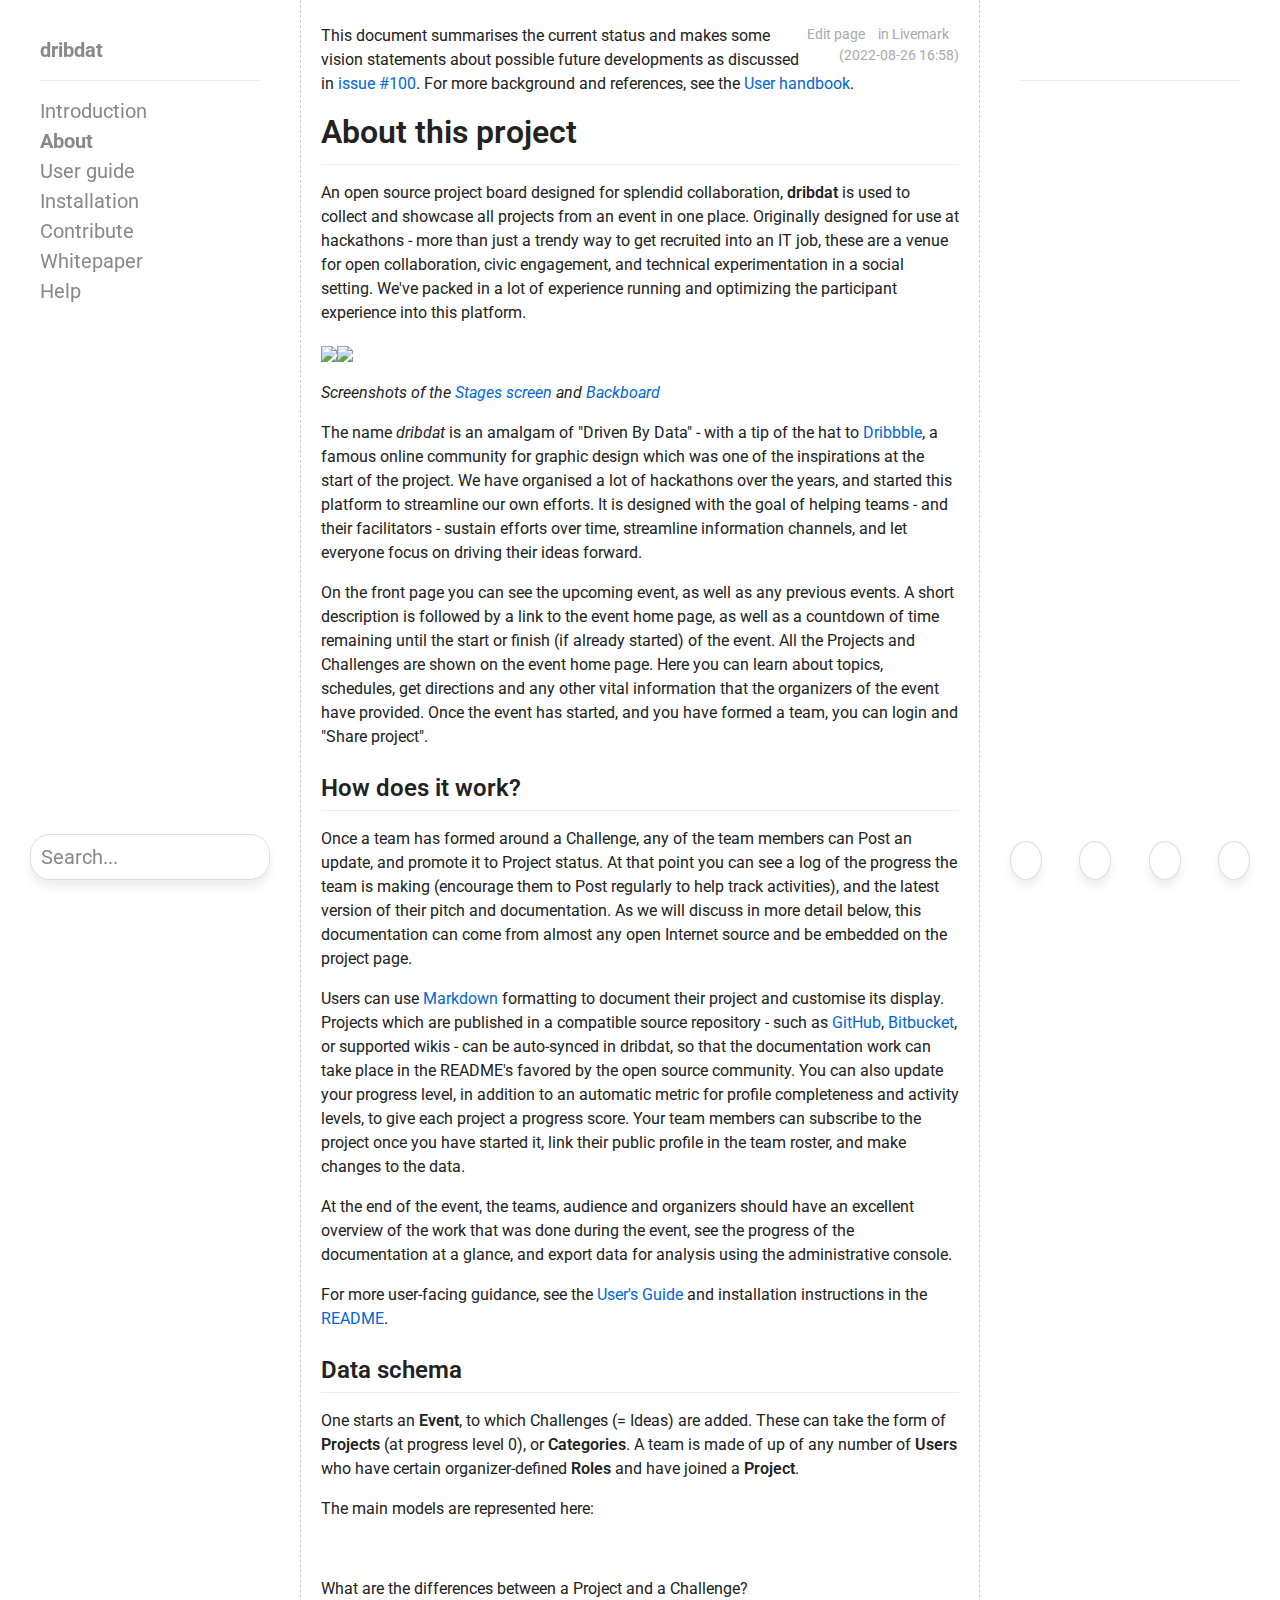
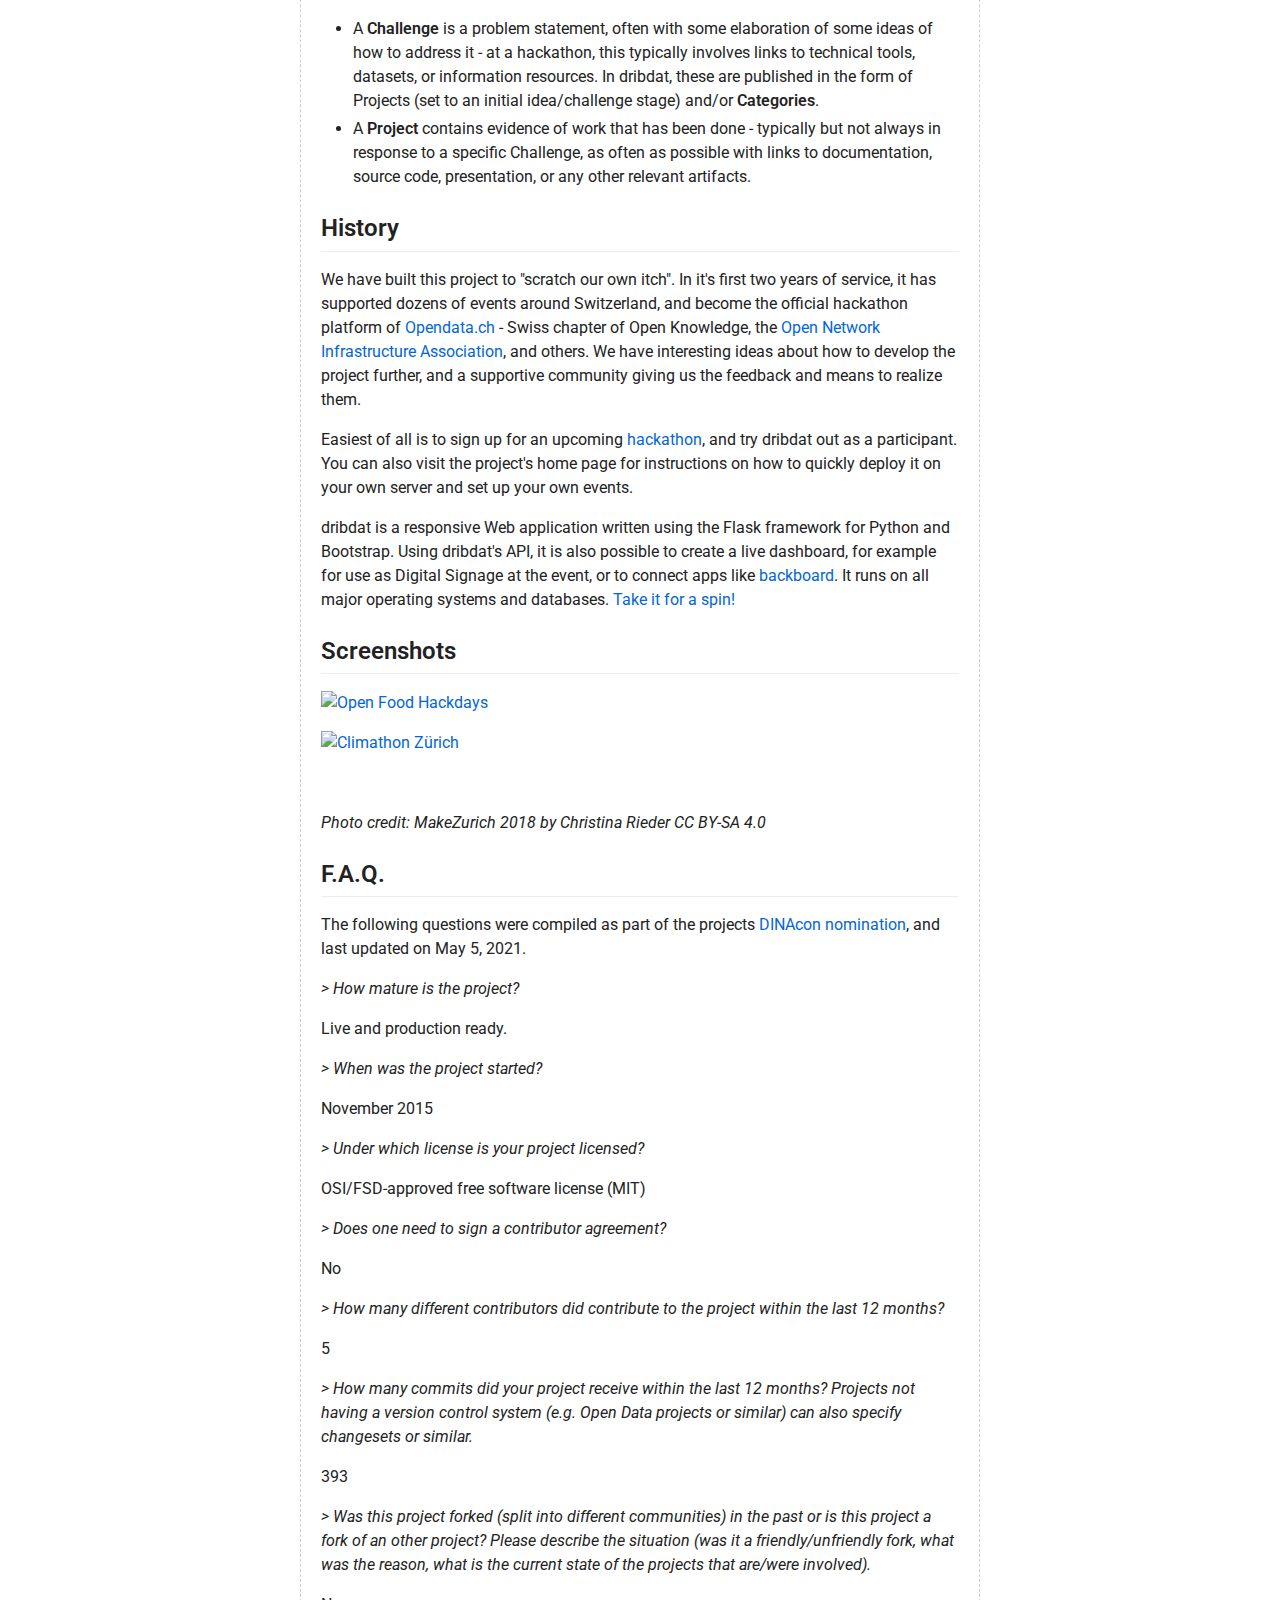
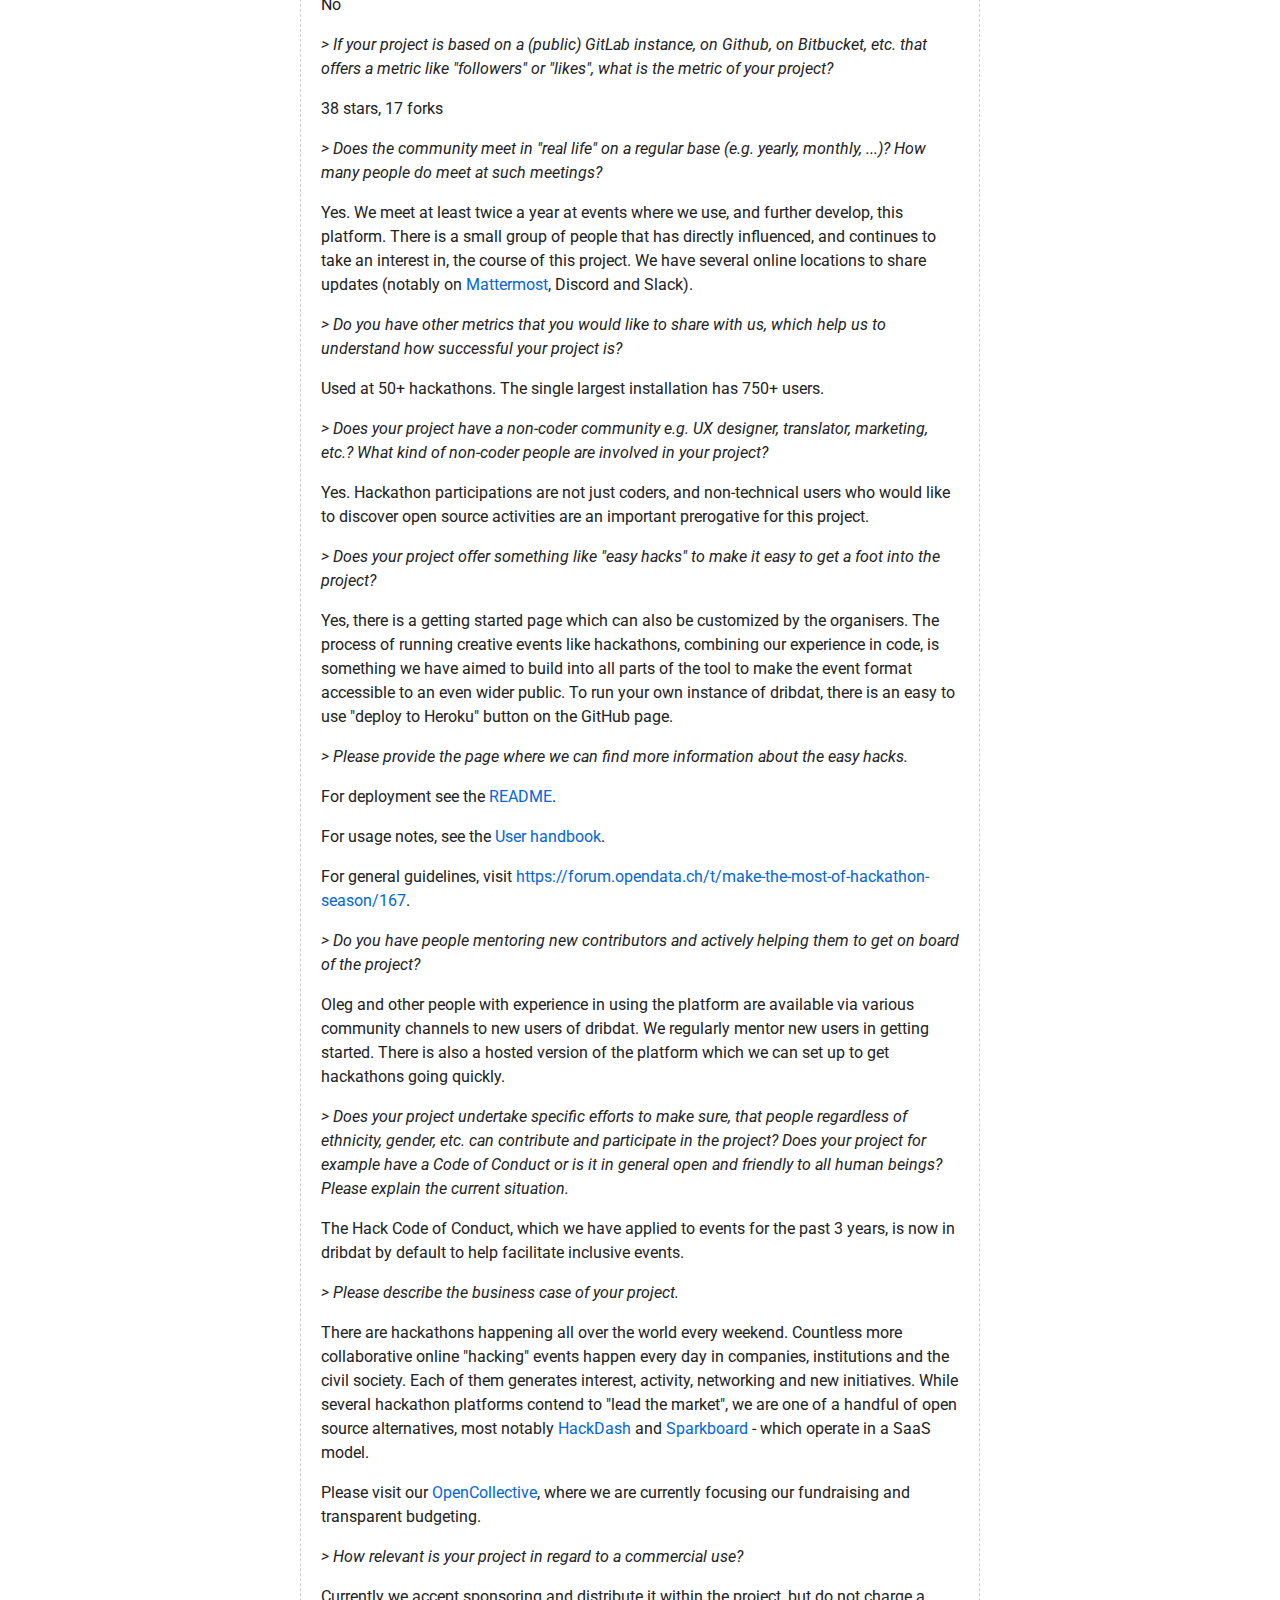
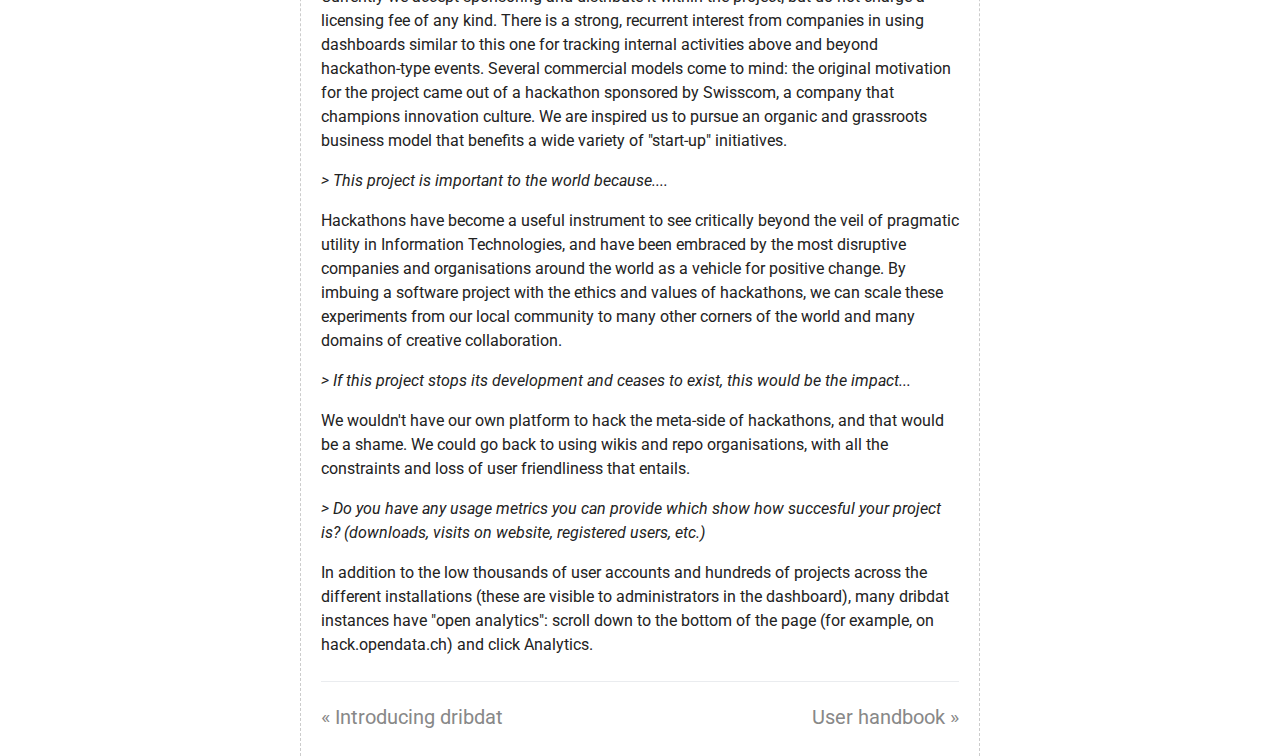
==== docs/about.html @ e8ac20cf "Livemark support" ====
<!doctype html>
<html lang="en">
<head>
<meta charset="utf-8">
<meta name="viewport" content="width=device-width,initial-scale=1">
<meta name="description" content="This document summarises the current status and makes some vision statements about possible future developments as discussed in  issue #100 . For more background and references, see the  User handbook .">
<meta name="keywords" content="about,this,project">
<link rel="icon" href="assets/favicon.ico">
<title>About this project | dribdat</title>
<link rel="stylesheet" href="https://unpkg.com/@fortawesome/fontawesome-free@5.15.4/css/all.min.css">
<link rel="stylesheet" href="https://unpkg.com/bootstrap@4.6.0/dist/css/bootstrap.min.css">
<link rel="stylesheet" href="https://unpkg.com/prismjs@1.23.0/themes/prism.css">
<style>

@import url('https://fonts.googleapis.com/css2?family=Roboto&display=swap');

/* Base */

html {
  font-family: sans-serif;
  line-height: 1.15;
  -webkit-text-size-adjust: 100%;
  -webkit-tap-highlight-color: rgba(0, 0, 0, 0);
}

body {
  margin: 0;
  font-family: Roboto, system-ui, -apple-system, BlinkMacSystemFont, "Segoe UI", "Helvetica Neue", Arial, "Noto Sans", "Liberation Sans", sans-serif, "Apple Color Emoji", "Segoe UI Emoji", "Segoe UI Symbol", "Noto Color Emoji";
  font-size: 16px;
  font-weight: 400;
  line-height: 1.5;
  color: #222;
  text-align: left;
  background-color: #fff;
}

*,
::after,
::before {
	box-sizing: border-box;
}

ul,
ol {
	margin-top: 0;
	margin-bottom: 1rem;
}

a {
	color: #007bff;
	text-decoration: none;
	background-color: transparent;
}

a:hover {
	color: #0056b3;
	text-decoration: underline;
}

hr {
  box-sizing: content-box;
  height: 0;
  overflow: visible;
}

p {
  margin-top: 0;
  margin-bottom: 1rem;
}

/* Main */

#livemark-main {
  padding: 24px 20px;
  min-height: 100vh;
}

#livemark-main h1 {
  margin-top: 4px !important;
  padding-bottom: 12px !important;
}

#livemark-main h1 a.heading,
#livemark-main h2 a.heading,
#livemark-main h3 a.heading,
#livemark-main h4 a.heading,
#livemark-main h5 a.heading,
#livemark-main h6 a.heading {
  display: none;
}

#livemark-main h2:hover a.heading,
#livemark-main h3:hover a.heading,
#livemark-main h4:hover a.heading,
#livemark-main h5:hover a.heading,
#livemark-main h6:hover a.heading {
  display: inline;
  margin-left: 8px;
  color: #aaa;
  font-weight: normal;
  text-decoration: none;
}

#livemark-main h2 a.heading:hover,
#livemark-main h3 a.heading:hover,
#livemark-main h4 a.heading:hover,
#livemark-main h5 a.heading:hover,
#livemark-main h6 a.heading:hover {
  text-decoration: underline;
}

@media only screen and (min-width: 768px) {
  #livemark-main {
    margin-left: 300px;
    border-left: dashed 1px #ccc;
  }
}

@media only screen and (min-width: 992px) {
  #livemark-main {
    margin-right: 300px;
    border-right: dashed 1px #ccc;
  }
}

#livemark-main .octicon {
  display: inline-block;
  fill: currentColor;
  vertical-align: text-bottom;
}

#livemark-main .anchor {
  float: left;
  line-height: 1;
  margin-left: -20px;
  padding-right: 4px;
}

#livemark-main .anchor:focus {
  outline: none;
}

#livemark-main h1 .octicon-link,
#livemark-main h2 .octicon-link,
#livemark-main h3 .octicon-link,
#livemark-main h4 .octicon-link,
#livemark-main h5 .octicon-link,
#livemark-main h6 .octicon-link {
  color: #1b1f23;
  vertical-align: middle;
  visibility: hidden;
}

#livemark-main h1:hover .anchor,
#livemark-main h2:hover .anchor,
#livemark-main h3:hover .anchor,
#livemark-main h4:hover .anchor,
#livemark-main h5:hover .anchor,
#livemark-main h6:hover .anchor {
  text-decoration: none;
}

#livemark-main h1:hover .anchor .octicon-link,
#livemark-main h2:hover .anchor .octicon-link,
#livemark-main h3:hover .anchor .octicon-link,
#livemark-main h4:hover .anchor .octicon-link,
#livemark-main h5:hover .anchor .octicon-link,
#livemark-main h6:hover .anchor .octicon-link {
  visibility: visible;
}

#livemark-main h1:hover .anchor .octicon-link:before,
#livemark-main h2:hover .anchor .octicon-link:before,
#livemark-main h3:hover .anchor .octicon-link:before,
#livemark-main h4:hover .anchor .octicon-link:before,
#livemark-main h5:hover .anchor .octicon-link:before,
#livemark-main h6:hover .anchor .octicon-link:before {
  width: 16px;
  height: 16px;
  content: ' ';
  display: inline-block;
  background-image: url("data:image/svg+xml,%3Csvg xmlns='http://www.w3.org/2000/svg' viewBox='0 0 16 16' version='1.1' width='16' height='16' aria-hidden='true'%3E%3Cpath fill-rule='evenodd' d='M4 9h1v1H4c-1.5 0-3-1.69-3-3.5S2.55 3 4 3h4c1.45 0 3 1.69 3 3.5 0 1.41-.91 2.72-2 3.25V8.59c.58-.45 1-1.27 1-2.09C10 5.22 8.98 4 8 4H4c-.98 0-2 1.22-2 2.5S3 9 4 9zm9-3h-1v1h1c1 0 2 1.22 2 2.5S13.98 12 13 12H9c-.98 0-2-1.22-2-2.5 0-.83.42-1.64 1-2.09V6.25c-1.09.53-2 1.84-2 3.25C6 11.31 7.55 13 9 13h4c1.45 0 3-1.69 3-3.5S14.5 6 13 6z'%3E%3C/path%3E%3C/svg%3E");
}

#livemark-main {
  -ms-text-size-adjust: 100%;
  -webkit-text-size-adjust: 100%;
  line-height: 1.5;
  color: #222;
  font-family: Roboto, system-ui, -apple-system,BlinkMacSystemFont,Segoe UI,Helvetica,Arial,sans-serif,Apple Color Emoji,Segoe UI Emoji;
  line-height: 1.5;
  word-wrap: break-word;
}

#livemark-main details {
  display: block;
}

#livemark-main summary {
  display: list-item;
}

#livemark-main a {
  background-color: initial;
}

#livemark-main a:active,
#livemark-main a:hover {
  outline-width: 0;
}

#livemark-main strong {
  font-weight: inherit;
  font-weight: bolder;
}

#livemark-main h1 {
  font-size: 2em;
  margin: .67em 0;
}

#livemark-main img {
  border-style: none;
}

#livemark-main code,
#livemark-main kbd,
#livemark-main pre {
  font-family: monospace,monospace;
  font-size: 1em;
}

#livemark-main hr {
  box-sizing: initial;
  height: 0;
  overflow: visible;
}

#livemark-main input {
  font: inherit;
  margin: 0;
}

#livemark-main input {
  overflow: visible;
}

#livemark-main [type=checkbox] {
  box-sizing: border-box;
  padding: 0;
}

#livemark-main * {
  box-sizing: border-box;
}

#livemark-main input {
  font-family: inherit;
  font-size: inherit;
  line-height: inherit;
}

#livemark-main a {
  color: #0366d6;
  text-decoration: none;
}

#livemark-main a:hover {
  text-decoration: underline;
}

#livemark-main strong {
  font-weight: 600;
}

#livemark-main hr {
  height: 0;
  margin: 15px 0;
  overflow: hidden;
  background: transparent;
  border: 0;
  border-bottom: 1px solid #dfe2e5;
}

#livemark-main hr:after,
#livemark-main hr:before {
  display: table;
  content: "";
}

#livemark-main hr:after {
  clear: both;
}

/* NOTE: is it possible to find a better fix for not breaking TablePlugin's styles? */
#livemark-main table:not(.dataTable) {
  border-spacing: 0;
  border-collapse: collapse;
}

#livemark-main td,
#livemark-main th {
  padding: 0;
}

#livemark-main details summary {
  cursor: pointer;
}

#livemark-main kbd {
  display: inline-block;
  padding: 3px 5px;
  font: 11px SFMono-Regular,Consolas,Liberation Mono,Menlo,monospace;
  line-height: 10px;
  color: #444d56;
  vertical-align: middle;
  background-color: #fafbfc;
  border: 1px solid #d1d5da;
  border-radius: 3px;
  box-shadow: inset 0 -1px 0 #d1d5da;
}

#livemark-main h1,
#livemark-main h2,
#livemark-main h3,
#livemark-main h4,
#livemark-main h5,
#livemark-main h6 {
  margin-top: 0;
  margin-bottom: 0;
}

#livemark-main h1 {
  font-size: 32px;
}

#livemark-main h1,
#livemark-main h2 {
  font-weight: 600;
}

#livemark-main h2 {
  font-size: 24px;
}

#livemark-main h3 {
  font-size: 20px;
}

#livemark-main h3,
#livemark-main h4 {
  font-weight: 600;
}

#livemark-main h4 {
  font-size: 16px;
}

#livemark-main h5 {
  font-size: 14px;
}

#livemark-main h5,
#livemark-main h6 {
  font-weight: 600;
}

#livemark-main h6 {
  font-size: 12px;
}

#livemark-main p {
  margin-top: 0;
  margin-bottom: 10px;
}

#livemark-main blockquote {
  margin: 0;
}

#livemark-main ol,
#livemark-main ul {
  padding-left: 0;
  margin-top: 0;
  margin-bottom: 0;
}

#livemark-main ol ol,
#livemark-main ul ol {
  list-style-type: lower-roman;
}

#livemark-main ol ol ol,
#livemark-main ol ul ol,
#livemark-main ul ol ol,
#livemark-main ul ul ol {
  list-style-type: lower-alpha;
}

#livemark-main dd {
  margin-left: 0;
}

#livemark-main code,
#livemark-main pre {
  font-family: SFMono-Regular,Consolas,Liberation Mono,Menlo,monospace;
  font-size: 12px;
}

#livemark-main pre {
  margin-top: 0;
  margin-bottom: 0;
}

#livemark-main input::-webkit-inner-spin-button,
#livemark-main input::-webkit-outer-spin-button {
  margin: 0;
  -webkit-appearance: none;
  appearance: none;
}

#livemark-main :checked+.radio-label {
  position: relative;
  z-index: 1;
  border-color: #0366d6;
}

#livemark-main .border {
  border: 1px solid #e1e4e8!important;
}

#livemark-main .border-0 {
  border: 0!important;
}

#livemark-main .border-bottom {
  border-bottom: 1px solid #e1e4e8!important;
}

#livemark-main .rounded-1 {
  border-radius: 3px!important;
}

#livemark-main .bg-white {
  background-color: #fff!important;
}

#livemark-main .bg-gray-light {
  background-color: #fafbfc!important;
}

#livemark-main .text-gray-light {
  color: #666!important;
}

#livemark-main .mb-0 {
  margin-bottom: 0!important;
}

#livemark-main .my-2 {
  margin-top: 8px!important;
  margin-bottom: 8px!important;
}

#livemark-main .pl-0 {
  padding-left: 0!important;
}

#livemark-main .py-0 {
  padding-top: 0!important;
  padding-bottom: 0!important;
}

#livemark-main .pl-1 {
  padding-left: 4px!important;
}

#livemark-main .pl-2 {
  padding-left: 8px!important;
}

#livemark-main .py-2 {
  padding-top: 8px!important;
  padding-bottom: 8px!important;
}

#livemark-main .pl-3,
#livemark-main .px-3 {
  padding-left: 16px!important;
}

#livemark-main .px-3 {
  padding-right: 16px!important;
}

#livemark-main .pl-4 {
  padding-left: 24px!important;
}

#livemark-main .pl-5 {
  padding-left: 32px!important;
}

#livemark-main .pl-6 {
  padding-left: 40px!important;
}

#livemark-main .f6 {
  font-size: 12px!important;
}

#livemark-main .lh-condensed {
  line-height: 1.25!important;
}

#livemark-main .text-bold {
  font-weight: 600!important;
}

#livemark-main .pl-c {
  color: #666;
}

#livemark-main .pl-c1,
#livemark-main .pl-s .pl-v {
  color: #005cc5;
}

#livemark-main .pl-e,
#livemark-main .pl-en {
  color: #6f42c1;
}

#livemark-main .pl-s .pl-s1,
#livemark-main .pl-smi {
  color: #222;
}

#livemark-main .pl-ent {
  color: #22863a;
}

#livemark-main .pl-k {
  color: #d73a49;
}

#livemark-main .pl-pds,
#livemark-main .pl-s,
#livemark-main .pl-s .pl-pse .pl-s1,
#livemark-main .pl-sr,
#livemark-main .pl-sr .pl-cce,
#livemark-main .pl-sr .pl-sra,
#livemark-main .pl-sr .pl-sre {
  color: #032f62;
}

#livemark-main .pl-smw,
#livemark-main .pl-v {
  color: #e36209;
}

#livemark-main .pl-bu {
  color: #b31d28;
}

#livemark-main .pl-ii {
  color: #fafbfc;
  background-color: #b31d28;
}

#livemark-main .pl-c2 {
  color: #fafbfc;
  background-color: #d73a49;
}

#livemark-main .pl-c2:before {
  content: "^M";
}

#livemark-main .pl-sr .pl-cce {
  font-weight: 700;
  color: #22863a;
}

#livemark-main .pl-ml {
  color: #735c0f;
}

#livemark-main .pl-mh,
#livemark-main .pl-mh .pl-en,
#livemark-main .pl-ms {
  font-weight: 700;
  color: #005cc5;
}

#livemark-main .pl-mi {
  font-style: italic;
  color: #222;
}

#livemark-main .pl-mb {
  font-weight: 700;
  color: #222;
}

#livemark-main .pl-md {
  color: #b31d28;
  background-color: #ffeef0;
}

#livemark-main .pl-mi1 {
  color: #22863a;
  background-color: #f0fff4;
}

#livemark-main .pl-mc {
  color: #e36209;
  background-color: #ffebda;
}

#livemark-main .pl-mi2 {
  color: #f6f8fa;
  background-color: #005cc5;
}

#livemark-main .pl-mdr {
  font-weight: 700;
  color: #6f42c1;
}

#livemark-main .pl-ba {
  color: #586069;
}

#livemark-main .pl-sg {
  color: #959da5;
}

#livemark-main .pl-corl {
  text-decoration: underline;
  color: #032f62;
}

#livemark-main .mb-0 {
  margin-bottom: 0!important;
}

#livemark-main .my-2 {
  margin-bottom: 8px!important;
}

#livemark-main .my-2 {
  margin-top: 8px!important;
}

#livemark-main .pl-0 {
  padding-left: 0!important;
}

#livemark-main .py-0 {
  padding-top: 0!important;
  padding-bottom: 0!important;
}

#livemark-main .pl-1 {
  padding-left: 4px!important;
}

#livemark-main .pl-2 {
  padding-left: 8px!important;
}

#livemark-main .py-2 {
  padding-top: 8px!important;
  padding-bottom: 8px!important;
}

#livemark-main .pl-3 {
  padding-left: 16px!important;
}

#livemark-main .pl-4 {
  padding-left: 24px!important;
}

#livemark-main .pl-5 {
  padding-left: 32px!important;
}

#livemark-main .pl-6 {
  padding-left: 40px!important;
}

#livemark-main .pl-7 {
  padding-left: 48px!important;
}

#livemark-main .pl-8 {
  padding-left: 64px!important;
}

#livemark-main .pl-9 {
  padding-left: 80px!important;
}

#livemark-main .pl-10 {
  padding-left: 96px!important;
}

#livemark-main .pl-11 {
  padding-left: 112px!important;
}

#livemark-main .pl-12 {
  padding-left: 128px!important;
}

#livemark-main hr {
  border-bottom-color: #eee;
}

#livemark-main kbd {
  display: inline-block;
  padding: 3px 5px;
  font: 11px SFMono-Regular,Consolas,Liberation Mono,Menlo,monospace;
  line-height: 10px;
  color: #444d56;
  vertical-align: middle;
  background-color: #fafbfc;
  border: 1px solid #d1d5da;
  border-radius: 3px;
  box-shadow: inset 0 -1px 0 #d1d5da;
}

#livemark-main:after,
#livemark-main:before {
  display: table;
  content: "";
}

#livemark-main:after {
  clear: both;
}

#livemark-main a:not([href]) {
  color: inherit;
  text-decoration: none;
}

#livemark-main blockquote,
#livemark-main details,
#livemark-main dl,
#livemark-main ol,
#livemark-main p,
#livemark-main pre,
#livemark-main table:not(.dataTable),
#livemark-main ul {
  margin-top: 0;
  margin-bottom: 16px;
}

#livemark-main hr {
  /* height: .25em; */
  height: 1px;
  padding: 0;
  margin: 24px 0;
  background-color: #e1e4e8;
  border: 0;
}

#livemark-main blockquote {
  padding: 0 1em;
  color: #666;
  border-left: .25em solid #dfe2e5;
}

#livemark-main blockquote>:first-child {
  margin-top: 0;
}

#livemark-main blockquote>:last-child {
  margin-bottom: 0;
}

#livemark-main h1,
#livemark-main h2,
#livemark-main h3,
#livemark-main h4,
#livemark-main h5,
#livemark-main h6 {
  margin-top: 24px;
  margin-bottom: 16px;
  font-weight: 600;
  line-height: 1.25;
}

#livemark-main h1 {
  font-size: 2em;
}

#livemark-main h1,
#livemark-main h2 {
  padding-bottom: .3em;
  border-bottom: 1px solid #eaecef;
}

#livemark-main h2 {
  font-size: 1.5em;
}

#livemark-main h3 {
  font-size: 1.25em;
}

#livemark-main h4 {
  font-size: 1em;
}

#livemark-main h5 {
  font-size: .875em;
}

#livemark-main h6 {
  font-size: .85em;
  color: #666;
}

#livemark-main ol,
#livemark-main ul {
  padding-left: 2em;
}

#livemark-main ol ol,
#livemark-main ol ul,
#livemark-main ul ol,
#livemark-main ul ul {
  margin-top: 0;
  margin-bottom: 0;
}

#livemark-main li {
  word-wrap: break-all;
}

#livemark-main li>p {
  margin-top: 16px;
}

#livemark-main li+li {
  margin-top: .25em;
}

#livemark-main dl {
  padding: 0;
}

#livemark-main dl dt {
  padding: 0;
  margin-top: 16px;
  font-size: 1em;
  font-style: italic;
  font-weight: 600;
}

#livemark-main dl dd {
  padding: 0 16px;
  margin-bottom: 16px;
}

#livemark-main table:not(.dataTable) {
  display: block;
  width: 100%;
  overflow: auto;
}

#livemark-main table:not(.dataTable) th {
  font-weight: 600;
}

#livemark-main table:not(.dataTable) td,
#livemark-main table:not(.dataTable) th {
  padding: 6px 13px;
  border: 1px solid #dfe2e5;
}

#livemark-main table:not(.dataTable) tr {
  background-color: #fff;
  border-top: 1px solid #c6cbd1;
}

#livemark-main table:not(.dataTable) tr:nth-child(2n) {
  background-color: #f6f8fa;
}

#livemark-main img {
  max-width: 100%;
  box-sizing: initial;
  background-color: #fff;
}

#livemark-main img[align=right] {
  padding-left: 20px;
}

#livemark-main img[align=left] {
  padding-right: 20px;
}

#livemark-main code {
  padding: .2em .4em;
  margin: 0;
  font-size: 85%;
  background-color: rgba(27,31,35,.05);
  border-radius: 3px;
}

#livemark-main pre {
  word-wrap: normal;
}

#livemark-main pre>code {
  padding: 0;
  margin: 0;
  font-size: 100%;
  word-break: normal;
  white-space: pre;
  background: transparent;
  border: 0;
}

#livemark-main .highlight {
  margin-bottom: 16px;
}

#livemark-main .highlight pre {
  margin-bottom: 0;
  word-break: normal;
}

#livemark-main .highlight pre,
#livemark-main pre {
  padding: 16px;
  overflow: auto;
  font-size: 85%;
  line-height: 1.45;
  background-color: #f6f8fa;
  border-radius: 3px;
}

#livemark-main pre code {
  display: inline;
  max-width: auto;
  padding: 0;
  margin: 0;
  overflow: visible;
  line-height: inherit;
  word-wrap: normal;
  background-color: initial;
  border: 0;
}

#livemark-main .commit-tease-sha {
  display: inline-block;
  font-family: SFMono-Regular,Consolas,Liberation Mono,Menlo,monospace;
  font-size: 90%;
  color: #444d56;
}

#livemark-main .full-commit .btn-outline:not(:disabled):hover {
  color: #005cc5;
  border-color: #005cc5;
}

#livemark-main .blob-wrapper {
  overflow-x: auto;
  overflow-y: hidden;
}

#livemark-main .blob-wrapper-embedded {
  max-height: 240px;
  overflow-y: auto;
}

#livemark-main .blob-num {
  width: 1%;
  min-width: 50px;
  padding-right: 10px;
  padding-left: 10px;
  font-family: SFMono-Regular,Consolas,Liberation Mono,Menlo,monospace;
  font-size: 12px;
  line-height: 20px;
  color: rgba(27,31,35,.3);
  text-align: right;
  white-space: nowrap;
  vertical-align: top;
  cursor: pointer;
  -webkit-user-select: none;
  -moz-user-select: none;
  -ms-user-select: none;
  user-select: none;
}

#livemark-main .blob-num:hover {
  color: rgba(27,31,35,.6);
}

#livemark-main .blob-num:before {
  content: attr(data-line-number);
}

#livemark-main .blob-code {
  position: relative;
  padding-right: 10px;
  padding-left: 10px;
  line-height: 20px;
  vertical-align: top;
}

#livemark-main .blob-code-inner {
  overflow: visible;
  font-family: SFMono-Regular,Consolas,Liberation Mono,Menlo,monospace;
  font-size: 12px;
  color: #222;
  word-wrap: normal;
  white-space: pre;
}

#livemark-main .pl-token.active,
#livemark-main .pl-token:hover {
  cursor: pointer;
  background: #ffea7f;
}

#livemark-main .tab-size[data-tab-size="1"] {
  -moz-tab-size: 1;
  tab-size: 1;
}

#livemark-main .tab-size[data-tab-size="2"] {
  -moz-tab-size: 2;
  tab-size: 2;
}

#livemark-main .tab-size[data-tab-size="3"] {
  -moz-tab-size: 3;
  tab-size: 3;
}

#livemark-main .tab-size[data-tab-size="4"] {
  -moz-tab-size: 4;
  tab-size: 4;
}

#livemark-main .tab-size[data-tab-size="5"] {
  -moz-tab-size: 5;
  tab-size: 5;
}

#livemark-main .tab-size[data-tab-size="6"] {
  -moz-tab-size: 6;
  tab-size: 6;
}

#livemark-main .tab-size[data-tab-size="7"] {
  -moz-tab-size: 7;
  tab-size: 7;
}

#livemark-main .tab-size[data-tab-size="8"] {
  -moz-tab-size: 8;
  tab-size: 8;
}

#livemark-main .tab-size[data-tab-size="9"] {
  -moz-tab-size: 9;
  tab-size: 9;
}

#livemark-main .tab-size[data-tab-size="10"] {
  -moz-tab-size: 10;
  tab-size: 10;
}

#livemark-main .tab-size[data-tab-size="11"] {
  -moz-tab-size: 11;
  tab-size: 11;
}

#livemark-main .tab-size[data-tab-size="12"] {
  -moz-tab-size: 12;
  tab-size: 12;
}

#livemark-main .task-list-item {
  list-style-type: none;
}

#livemark-main .task-list-item+.task-list-item {
  margin-top: 3px;
}

#livemark-main .task-list-item input {
  margin: 0 .2em .25em -1.6em;
  vertical-align: middle;
}

/* Left */

#livemark-left {
  visibility: hidden;
  position: fixed;
  width: 300px;
  padding: 10px 40px;
  padding-bottom: 100px;
  left: 0px;
  top: 25px;
  font-size: 125%;
  height: 100vh;
  overflow-y: auto;
  scrollbar-width: none;  /* Firefox */
  -ms-overflow-style: none;  /* Internet Explorer 10+ */
}

/* NOTE: we need to move it to DisplayPlugin (currently unsetting doesn't work) */
body:not(.with-readability) #livemark-left::-webkit-scrollbar {
  display: none; /* Chrome; Safari */
}

#livemark-left > div:not(:last-child) {
  border-bottom: 1px solid #eaecef;
  padding-bottom: 15px;
  margin-bottom: 15px;
}

@media only screen and (min-width: 768px) {
  #livemark-left {
    visibility: visible;
  }
}

/* Right */

#livemark-right {
  visibility: hidden;
  position: fixed;
  width: 300px;
  padding: 10px 40px;
  padding-bottom: 100px;
  right: 0px;
  top: 25px;
  font-size: 125%;
  height: 100vh;
  overflow-y: auto;
  scrollbar-width: none;  /* Firefox */
  -ms-overflow-style: none;  /* Internet Explorer 10+ */
}

/* NOTE: we need to move it to DisplayPlugin (currently unsetting doesn't work) */
body:not(.with-readability) #livemark-right::-webkit-scrollbar {
  display: none; /* Chrome; Safari */
}

#livemark-right > div:not(:last-child) {
  border-bottom: 1px solid #eaecef;
  padding-bottom: 15px;
  margin-bottom: 15px;
}

@media only screen and (min-width: 992px) {
  #livemark-right {
    visibility: visible;
  }
}

</style>
<style>

#content .row p img { max-width: 100%; }

</style>
<style>

#livemark-brand {
  color: #888;
}

#livemark-brand ul {
  overflow: hidden;
  position: relative;
  padding-left: 0;
  margin: 0;
}

#livemark-brand li {
  list-style: none;
}

#livemark-brand a {
  display: inline-block;
  color: currentColor;
  position: relative;
  width: 100%;
  line-height: 100%;
  padding-top: 5px;
  padding-bottom: 5px;
}

#livemark-brand a.active {
  font-weight: 700;
}

#livemark-brand a:hover {
  color: #80b2e6;
}

</style>
<style>

#livemark-pages {
  color: #888;
}

#livemark-pages ul {
  overflow: hidden;
  position: relative;
  padding-left: 0;
  margin: 0;
}

#livemark-pages ul.secondary {
  margin-left: 20px;
  display: none;
}

#livemark-pages li.active ul.secondary {
  display: block;
}

#livemark-pages li {
  list-style: none;
}

#livemark-pages a {
  display: inline-block;
  color: currentColor;
  position: relative;
  width: 100%;
  line-height: 100%;
  padding-top: 5px;
  padding-bottom: 5px;
}

#livemark-pages li.active > a {
  font-weight: 700;
}

#livemark-pages li.group.active > a {
  font-weight: normal;
}

#livemark-pages li.group a.primary::after {
  content: "\f054";
  font-size: 16px;
  font-family: "Font Awesome 5 Free";
  font-weight: 900;
  position: absolute;
  top: 2px;
  right: 0px;
}

#livemark-pages li.group.active a.primary::after {
  content: "\f078";
}

#livemark-pages a:hover {
  color: #80b2e6;
}

</style>
<style>

.livemark-reference {
  display: block;
  /* font-family: ui-monospace, Menlo, Monaco, "Cascadia Mono", "Segoe UI Mono", "Roboto Mono", "Oxygen Mono", "Ubuntu Monospace", "Source Code Pro", "Fira Mono", "Droid Sans Mono", "Courier New", monospace;; */
}

.livemark-reference-heading {
    background-color: #f6f8fa;
    font-family: "Roboto Mono", ui-monospace, monospace;
    padding: 1em 0;
}

</style>
<style>

#livemark-notes {
  color: #aaa;
  text-align: right;
  font-size: 14px;
  float: right;
  visibility: hidden;
}

@media (min-width: 768px) {
  #livemark-notes {
    visibility: visible;
  }
}

#livemark-notes a {
  color: inherit;
}

#livemark-notes a:hover {
  color: #80b2e6;
}

#livemark-notes a[target="_blank"]:after {
  content: "\f35d";
  font-family: "Font Awesome 5 Free";
  font-weight: 900;
  vertical-align: text-top;
  text-decoration: none;
  display: inline-block;
  color: #ccc;
  font-size: 10px;
  margin-left: -1px;
}

#livemark-notes a[target="_blank"]:hover:after {
  color: #80b2e6;
}

</style>
<style>

#livemark-signs {
  color: #888;
  border-top: 1px solid #eaecef;
  margin-top: 24px;
  padding-top: 20px;
  height: 50px;
}

#livemark-signs .next {
  float: right;
}

#livemark-signs a {
  font-size: 20px;
  color: currentColor;
}

#livemark-signs a:hover {
  color: #80b2e6;
}

</style>
<style>

#livemark-rating {
  height: 46px;
}

#livemark-rating iframe {
  margin-top: -5px;
  border: none;
  opacity: 0.5;
}

</style>
<style>

#livemark-topics {
  color: #888;
}

#livemark-topics .toc>.toc-list {
  overflow: hidden;
  position: relative;
}

#livemark-topics .toc>.toc-list li {
  list-style: none;
}

#livemark-topics .toc-list {
  padding-left: 0;
  margin: 0;
}

#livemark-topics a.toc-link {
  color: currentColor;
}

#livemark-topics a.toc-link:hover {
  color: #80b2e6;
}

#livemark-topics .is-active-link {
  font-weight: 700;
}

#livemark-topics ul.secondary {
  margin-left: 20px;
  display: none;
}

#livemark-topics li.is-active-li ul.secondary {
  display: block;
}

#livemark-topics li.group a.primary::after {
  content: "\f054";
  font-size: 16px;
  font-family: "Font Awesome 5 Free";
  font-weight: 900;
  position: absolute;
  top: 2px;
  right: 0px;
}

#livemark-topics li.group.is-active-li a.primary::after {
  content: "\f078";
}

#livemark-topics a {
  display: inline-block;
  color: currentColor;
  position: relative;
  width: 100%;
  line-height: 100%;
  padding-top: 5px;
  padding-bottom: 5px;
}

#livemark-topics a:hover {
  color: #80b2e6;
}

</style>
<style>

.livemark-audio {
  padding-bottom: 10px;
}

</style>
<style>

.livemark-blog-item {
  margin-bottom: 16px;
  text-align: justify;
}

.livemark-blog-item h2 a:not(.heading) {
  color: #222 !important;
}

</style>
<style>

#livemark-cards .modal-lg {
    max-width: 1000px;
}

</style>
<style>

#livemark-display {
  display: flex;
  position: fixed;
  visibility: hidden;
  justify-content: space-between;
  font-size: 16px;
  color: #888;
  width: 240px;
  bottom: 20px;
  right: 30px;
}

@media only screen and (min-width: 992px) {
  #livemark-display {
    visibility: visible;
  }
}

#livemark-display .control {
  cursor: pointer;
  background-color:#fff;
  box-shadow: 0px 7px 10px #eee;
  border-radius: 50%;
  border: solid 1px #ddd;
  z-index: 100;
}

#livemark-display .control .fa {
  display: inline-block !important;
  opacity: 1 !important;
  padding: 15px;
}

.with-readability {
  font-size: 20px;
}

.with-readability #livemark-main {
  color: #000;
}

.with-readability #livemark-left > *,
.with-readability #livemark-right > * {
  color: #444;
}

.with-readability #livemark-left,
.with-readability #livemark-right {
  scrollbar-width: unset;  /* Firefox */
  -ms-overflow-style: unset;  /* Internet Explorer 10+ */
}

/* NOTE: */
/* temporarily implemented in HtmlPlugin */
/* .with-readability #livemark-left::-webkit-scrollbar, */
/* .with-readability #livemark-right::-webkit-scrollbar { */
  /* display: unset !important; [> Chrome; Safari <] */
/* } */

</style>
<style>

.livemark-image {
  padding-bottom: 10px;
}

</style>
<style>

.livemark-infinity {
  display: none;
}

</style>
<style>

#livemark-mobile {
  position: absolute;
  visibility: hidden;
  z-index: 10000;
  /* NOTE: We can't use "right" because of Mobile Chrome and #34 */
  left: calc(100vw - 60px);
  top: 24px;
}

#livemark-mobile .stack {
  margin-top: 15px;
  display: block;
  cursor: pointer;
}

#livemark-mobile .bar {
  display: block;
  width: 25px;
  height: 3px;
  margin: 5px auto;
  -webkit-transition: all 0.3s ease-in-out;
  transition: all 0.3s ease-in-out;
  background-color: #aaa;
}

@media only screen and (max-width: 768px) {
  #livemark-mobile {
    visibility: visible;
  }

  #livemark-mobile.active {
    position: fixed;
  }

  #livemark-mobile.active .bar:nth-child(2) {
    opacity: 0;
  }

  #livemark-mobile.active .bar:nth-child(1) {
    transform: translateY(8px) rotate(45deg);
  }

  #livemark-mobile.active .bar:nth-child(3) {
    transform: translateY(-8px) rotate(-45deg);
  }

  #livemark-left {
      position: fixed;
      top: 0;
      left: -100vw;
      padding-top: 35px;
      background-color: #fff;
      width: 100vw;
      border-radius: 10px;
      text-align: center;
      transition: 0.3s;
      box-shadow: 0 10px 27px rgba(0, 0, 0, 0.05);
      visibility: visible;
      z-index: 1000;
  }

  #livemark-left.active {
    left: 0;
  }
}

</style>
<link rel="stylesheet" href="https://unpkg.com/paginationjs@2.1.5/dist/pagination.css">
<style>

.livemark-pagination {
  display: none;
}

</style>
<style>

.livemark-remark {
  display: block;
}

</style>
<style>

#livemark-search {
  position: fixed;
  left: 30px;
  width: 240px;
  bottom: 20px;
  z-index:100;
  visibility: hidden;
}

@media only screen and (min-width: 992px) {
  #livemark-search {
    visibility: visible;
  }
}

#livemark-search-input {
  width: 100%;
  outline: none;
  font-size: 20px;
  padding: 7px 10px;
  border-radius: 20px;
  border: solid 1px #ddd;
  box-shadow: 0px 7px 10px #eee;
  color: #888;
}

#livemark-search-input::placeholder {
  color: #888;
}

#livemark-search-input::-webkit-search-decoration,
#livemark-search-input::-webkit-search-cancel-button,
#livemark-search-input::-webkit-search-results-button,
#livemark-search-input::-webkit-search-results-decoration {
  -webkit-appearance:none;
}

#livemark-search-output {
  visibility: hidden;
  width: 100%;
  font-size: 16px;
  padding: 10px 10px;
  border-radius: 20px;
  border: solid 1px #ddd;
  box-shadow: 0px 7px 10px #eee;
  background: white;
  margin-bottom: 10px;
}

#livemark-search-output ul {
  margin: 0;
  padding: 0;
  list-style-type: none;
}

#livemark-search-output li.active {
  font-size: 20px;
  font-weight: bold;
}

#livemark-search-output a {
  color: #5CC820;
  text-decoration: underline;
}

.livemark-search-found {
  background-color: #5CC820;
  color: white;
  font-weight: bold;
  padding: 5px;
  border-radius: 5px;
}

</style>
<style>

#livemark-main h2 .livemark-source-button {
  float: right;
  display: none;
}

#livemark-main h2:hover .livemark-source-button {
  display: inline;
  margin-left: 8px;
  color: #aaa;
  font-weight: normal;
  text-decoration: none;
}

#livemark-main h2 .livemark-source-button:hover {
  text-decoration: underline;
}

.livemark-source-section {
  border: dashed 1px #ccc;
}

</style>
<style>

.nav-tabs {
    padding-left: 0 !important;
}

.nav-item {
    margin-top: 0 !important;
}

</style>
<style>

.livemark-task pre:first-child {
  margin-bottom: 0 !important;
  border-bottom: dashed 1px #ccc;
}

</style>
<style>

.livemark-video {
  padding-bottom: 10px;
}

</style>
</head>
<body>
<div id="livemark-left">

<div id="livemark-brand">
  <ul>
    <li>
      <a class="active" href=".">
        dribdat
      </a>
    </li>
  </ul>
</div>

<div id="livemark-pages">
  <ul class="primary">
        <li class="primary  ">
      <a href="index.html" class="primary">
        Introduction
      </a>
          </li>
        <li class="primary  active">
      <a href="about.html" class="primary">
        About
      </a>
          </li>
        <li class="primary  ">
      <a href="usage.html" class="primary">
        User guide
      </a>
          </li>
        <li class="primary  ">
      <a href="deploy.html" class="primary">
        Installation
      </a>
          </li>
        <li class="primary  ">
      <a href="contribute.html" class="primary">
        Contribute
      </a>
          </li>
        <li class="primary  ">
      <a href="whitepaper.html" class="primary">
        Whitepaper
      </a>
          </li>
        <li class="primary  ">
      <a href="trouble.html" class="primary">
        Help
      </a>
          </li>
      </ul>
</div>
</div>
<div id="livemark-main">
<div id="livemark-notes">
      <a href="https://github.com/drbidat/docs/edit/main/about.md" target="_blank">Edit page </a> in <a href="https://livemark.frictionlessdata.io" target="_blank"> Livemark </a><br>
    (2022-08-26 16:58)
</div>

<p>This document summarises the current status and makes some vision statements about possible future developments as discussed in <a href="https://github.com/datalets/dribdat/issues/100">issue #100</a>. For more background and references, see the <a href="usage">User handbook</a>.</p>
<h1>About this project</h1>
<p>An open source project board designed for splendid collaboration, <strong>dribdat</strong> is used to collect and showcase all projects from an event in one place. Originally designed for use at hackathons - more than just a trendy way to get recruited into an IT job, these are a venue for open collaboration, civic engagement, and technical experimentation in a social setting. We've packed in a lot of experience running and optimizing the participant experience into this platform.</p>
<p><img src="../images/whitepaper/stages2.jpg"><img src="../images/screenshot_backboard2.jpg"></p>
<p><em>Screenshots of the <a href="whitepaper/#6-being-excellent-to-each-other">Stages screen</a> and <a href="https://github.com/dribdat/backboard">Backboard</a></em></p>
<p>The name <em>dribdat</em> is an amalgam of "Driven By Data" - with a tip of the hat to <a href="https://dribbble.com/">Dribbble</a>, a famous online community for graphic design which was one of the inspirations at the start of the project. We have organised a lot of hackathons over the years, and started this platform to streamline our own efforts. It is designed with the goal of helping teams - and their facilitators - sustain efforts over time, streamline information channels, and let everyone focus on driving their ideas forward. </p>
<p>On the front page you can see the upcoming event, as well as any previous events. A short description is followed by a link to the event home page, as well as a countdown of time remaining until the start or finish (if already started) of the event. All the Projects and Challenges are shown on the event home page. Here you can learn about topics, schedules, get directions and any other vital information that the organizers of the event have provided. Once the event has started, and you have formed a team, you can login and "Share project". </p>
<h2>How does it work?</h2>
<p>Once a team has formed around a Challenge, any of the team members can Post an update, and promote it to Project status. At that point you can see a log of the progress the team is making (encourage them to Post regularly to help track activities), and the latest version of their pitch and documentation. As we will discuss in more detail below, this documentation can come from almost any open Internet source and be embedded on the project page.</p>
<p>Users can use <a href="https://en.wikipedia.org/wiki/Markdown">Markdown</a> formatting to document their project and customise its display. Projects which are published in a compatible source repository - such as <a href="http://github.com/">GitHub</a>, <a href="http://bitbucket.com/">Bitbucket</a>, or supported wikis - can be auto-synced in dribdat, so that the documentation work can take place in the README's favored by the open source community. You can also update your progress level, in addition to an automatic metric for profile completeness and activity levels, to give each project a progress score. Your team members can subscribe to the project once you have started it, link their public profile in the team roster, and make changes to the data.</p>
<p>At the end of the event, the teams, audience and organizers should have an excellent overview of the work that was done during the event, see the progress of the documentation at a glance, and export data for analysis using the administrative console.</p>
<p>For more user-facing guidance, see the <a href="usage">User's Guide</a> and installation instructions in the <a href="https://github.com/dribdat/dribdat#dribdat">README</a>.</p>
<h2>Data schema</h2>
<p>One starts an <strong>Event</strong>, to which Challenges (= Ideas) are added. These can take the form of <strong>Projects</strong> (at progress level 0), or <strong>Categories</strong>. A team is made of up of any number of <strong>Users</strong> who have certain organizer-defined <strong>Roles</strong> and have joined a <strong>Project</strong>.</p>
<p>The main models are represented here:</p>
<p><a href="https://mermaid-js.github.io/mermaid-live-editor/#/edit/[base64]"><img src="https://mermaid.ink/img/[base64]" alt=""></a></p>
<p>What are the differences between a Project and a Challenge?</p>
<ul>
<li>A <strong>Challenge</strong> is a problem statement, often with some elaboration of some ideas of how to address it - at a hackathon, this typically involves links to technical tools, datasets, or information resources. In dribdat, these are published in the form of Projects (set to an initial idea/challenge stage) and/or <strong>Categories</strong>.</li>
<li>A <strong>Project</strong> contains evidence of work that has been done - typically but not always in response to a specific Challenge, as often as possible with links to documentation, source code, presentation, or any other relevant artifacts.</li>
</ul>
<h2>History</h2>
<p>We have built this project to "scratch our own itch". In it's first two years of service, it has supported dozens of events around Switzerland, and become the official hackathon platform of <a href="https://opendata.ch">Opendata.ch</a> - Swiss chapter of Open Knowledge, the <a href="https://opennetworkinfrastructure.org/">Open Network Infrastructure Association</a>, and others. We have interesting ideas about how to develop the project further, and a supportive community giving us the feedback and means to realize them. </p>
<p>Easiest of all is to sign up for an upcoming <a href="http://hack.opendata.ch/">hackathon</a>, and try dribdat out as a participant. You can also visit the project's home page for instructions on how to quickly deploy it on your own server and set up your own events. </p>
<p>dribdat is a responsive Web application written using the Flask framework for Python and Bootstrap.
Using dribdat's API, it is also possible to create a live dashboard, for example for use as Digital Signage at the event, or to connect apps like <a href="https://github.com/dribdat/backboard">backboard</a>.
It runs on all major operating systems and databases. <a href="https://dribdat.cc">Take it for a spin!</a></p>
<h2>Screenshots</h2>
<p><a href="https://hack.opendata.ch/project/74"><img src="https://blog.datalets.ch/workshops/2017/dribdat/foodhackdays-openreceipts.jpg" alt="Open Food Hackdays"></a>     </p>
<p><a href="https://hack.opendata.ch/event/4"><img src="https://blog.datalets.ch/workshops/2017/dribdat/climathon.jpg" alt="Climathon Zürich"></a></p>
<p><img src="https://blog.datalets.ch/workshops/2017/dribdat/IMG_6910_800.JPG" alt=""></p>
<p><em>Photo credit: MakeZurich 2018 by Christina Rieder CC BY-SA 4.0</em></p>
<h2>F.A.Q.</h2>
<p>The following questions were compiled as part of the projects <a href="https://dinacon.ch/en/dinacon-awards/nominations/">DINAcon nomination</a>, and last updated on May 5, 2021.</p>
<p><em>&gt; How mature is the project?</em></p>
<p>Live and production ready.</p>
<p><em>&gt; When was the project started?</em></p>
<p>November 2015</p>
<p><em>&gt; Under which license is your project licensed?</em></p>
<p>OSI/FSD-approved free software license (MIT)</p>
<p><em>&gt; Does one need to sign a contributor agreement?</em></p>
<p>No</p>
<p><em>&gt; How many different contributors did contribute to the project within the last 12 months?</em></p>
<p>5</p>
<p><em>&gt; How many commits did your project receive within the last 12 months? Projects not having a version control system (e.g. Open Data projects or similar) can also specify changesets or similar.</em></p>
<p>393</p>
<p><em>&gt; Was this project forked (split into different communities) in the past or is this project a fork of an other project? Please describe the situation (was it a friendly/unfriendly fork, what was the reason, what is the current state of the projects that are/were involved).</em></p>
<p>No</p>
<p><em>&gt; If your project is based on a (public) GitLab instance, on Github, on Bitbucket, etc. that offers a metric like "followers" or "likes", what is the metric of your project?</em></p>
<p>38 stars, 17 forks</p>
<p><em>&gt; Does the community meet in "real life" on a regular base (e.g. yearly, monthly, ...)? How many people do meet at such meetings?</em></p>
<p>Yes. We meet at least twice a year at events where we use, and further develop, this platform. There is a small group of people that has directly influenced, and continues to take an interest in, the course of this project. We have several online locations to share updates (notably on <a href="https://team.opendata.ch/signup_user_complete/?id=74yuxwruaby9fpoukx9bmoxday">Mattermost</a>, Discord and Slack).</p>
<p><em>&gt; Do you have other metrics that you would like to share with us, which help us to understand how successful your project is?</em></p>
<p>Used at 50+ hackathons. The single largest installation has 750+ users.</p>
<p><em>&gt; Does your project have a non-coder community e.g. UX designer, translator, marketing, etc.? What kind of non-coder people are involved in your project?</em></p>
<p>Yes. Hackathon participations are not just coders, and non-technical users who would like to discover open source activities are an important prerogative for this project. </p>
<p><em>&gt; Does your project offer something like "easy hacks" to make it easy to get a foot into the project?</em></p>
<p>Yes, there is a getting started page which can also be customized by the organisers. The process of running creative events like hackathons, combining our experience in code, is something we have aimed to build into all parts of the tool to make the event format accessible to an even wider public. To run your own instance of dribdat, there is an easy to use "deploy to Heroku" button on the GitHub page.</p>
<p><em>&gt; Please provide the page where we can find more information about the easy hacks.</em></p>
<p>For deployment see the <a href="https://github.com/dribdat/dribdat#dribdat">README</a>.</p>
<p>For usage notes, see the <a href="usage">User handbook</a>.</p>
<p>For general guidelines, visit <a href="https://forum.schoolofdata.ch/t/make-the-most-of-hackathon-season/167">https://forum.opendata.ch/t/make-the-most-of-hackathon-season/167</a>.</p>
<p><em>&gt; Do you have people mentoring new contributors and actively helping them to get on board of the project?</em></p>
<p>Oleg and other people with experience in using the platform are available via various community channels to new users of dribdat. We regularly mentor new users in getting started. There is also a hosted version of the platform which we can set up to get hackathons going quickly.</p>
<p><em>&gt; Does your project undertake specific efforts to make sure, that people regardless of ethnicity, gender, etc. can contribute and participate in the project? Does your project for example have a Code of Conduct or is it in general open and friendly to all human beings? Please explain the current situation.</em></p>
<p>The Hack Code of Conduct, which we have applied to events for the past 3 years, is now in dribdat by default to help facilitate inclusive events.</p>
<p><em>&gt; Please describe the business case of your project.</em></p>
<p>There are hackathons happening all over the world every weekend. Countless more collaborative online "hacking" events happen every day in companies, institutions and the civil society. Each of them generates interest, activity, networking and new initiatives. While several hackathon platforms contend to "lead the market", we are one of a handful of open source alternatives, most notably <a href="https://github.com/impronunciable/hackdash/">HackDash</a> and <a href="https://github.com/sparkboard/sparkboard">Sparkboard</a> - which operate in a SaaS model.</p>
<p>Please visit our <a href="https://opencollective.com/dribdat">OpenCollective</a>, where we are currently focusing our fundraising and transparent budgeting.</p>
<p><em>&gt; How relevant is your project in regard to a commercial use?</em></p>
<p>Currently we accept sponsoring and distribute it within the project, but do not charge a licensing fee of any kind. There is a strong, recurrent interest from companies in using dashboards similar to this one for tracking internal activities above and beyond hackathon-type events. Several commercial models come to mind: the original motivation for the project came out of a hackathon sponsored by Swisscom, a company that champions innovation culture. We are inspired us to pursue an organic and grassroots business model that benefits a wide variety of "start-up" initiatives.</p>
<p><em>&gt; This project is important to the world because....</em></p>
<p>Hackathons have become a useful instrument to see critically beyond the veil of pragmatic utility in Information Technologies, and have been embraced by the most disruptive companies and organisations around the world as a vehicle for positive change. By imbuing a software project with the ethics and values of hackathons, we can scale these experiments from our local community to many other corners of the world and many domains of creative collaboration.</p>
<p><em>&gt; If this project stops its development and ceases to exist, this would be the impact...</em></p>
<p>We wouldn't have our own platform to hack the meta-side of hackathons, and that would be a shame. We could go back to using wikis and repo organisations, with all the constraints and loss of user friendliness that entails.</p>
<p><em>&gt; Do you have any usage metrics you can provide which show how succesful your project is? (downloads, visits on website, registered users, etc.)</em></p>
<p>In addition to the low thousands of user accounts and hundreds of projects across the different installations (these are visible to administrators in the dashboard), many dribdat instances have "open analytics": scroll down to the bottom of the page (for example, on hack.opendata.ch) and click Analytics.</p>

<div id="livemark-signs">
  <div>
        <div class="next">
      <a href="usage.html">
        User handbook »
      </a>
    </div>
            <div class="prev">
      <a href="index.html">
        « Introducing dribdat
      </a>
    </div>
      </div>
</div>
</div>
<div id="livemark-right">

<div id="livemark-rating">
  <iframe src="https://ghbtns.com/github-btn.html?user=drbidat&amp;repo=docs&amp;type=star&amp;count=true&amp;size=large" width="160px" height="30px" title="GitHub">
  </iframe>
</div>

<div id="livemark-topics">
  <div class="toc">
  </div>
</div>
</div>
<script src="https://unpkg.com/lodash@4.17.21/lodash.min.js"></script>
<script src="https://unpkg.com/jquery@3.6.0/dist/jquery.min.js"></script>
<script src="https://unpkg.com/popper.js@1.16.1/dist/umd/popper.min.js"></script>
<script src="https://unpkg.com/bootstrap@4.6.0/dist/js/bootstrap.min.js"></script>
<script src="https://unpkg.com/prismjs@1.23.0/components/prism-core.min.js"></script>
<script src="https://unpkg.com/prismjs@1.23.0/plugins/autoloader/prism-autoloader.min.js"></script>
<script>

document.addEventListener("DOMContentLoaded", function () {
  const content = document.querySelector("#livemark-main");
  const headings = content.querySelectorAll("h1, h2, h3, h4, h5, h6, h7");
  const headingMap = {};

  // Add identifiers
  Array.prototype.forEach.call(headings, function (heading) {
    const id = heading.id
      ? heading.id
      : heading.textContent
          .trim()
          .toLowerCase()
          .split(" ")
          .join("-")
          .replace(/[!@#$%^&*():]/gi, "")
          .replace(/\//gi, "-");
    headingMap[id] = !isNaN(headingMap[id]) ? ++headingMap[id] : 0;
    if (headingMap[id]) {
      heading.id = id + "-" + headingMap[id];
    } else {
      heading.id = id;
    }
  });

  // Add links
  Array.prototype.forEach.call(headings, function (heading) {
    const link = document.createElement("a");
    link.href = "#" + heading.id;
    link.innerText = "#";
    link.classList.add("heading");
    heading.appendChild(link);
  });
});

</script>
<script>

document.addEventListener("DOMContentLoaded", function () {
  const groups = $("#livemark-pages li.group");
  for (const group of groups) {
    $(group)
      .children("a")
      .click((ev) => {
        ev.preventDefault();
        $(group).toggleClass("active");
        // $(group).find(".fa").toggleClass("fa-chevron-right");
        // $(group).find(".fa").toggleClass("fa-chevron-down");
      });
  }
});

</script>
<script src="https://unpkg.com/tocbot@4.12.3/dist/tocbot.min.js"></script>
<script>

document.addEventListener("DOMContentLoaded", function () {
  // Start tocbot
  tocbot.init({
    // Where to render the table of contents.
    tocSelector: ".toc",
    // Where to grab the headings to build the table of contents.
    contentSelector: "#livemark-main",
    // Which headings to grab inside of the contentSelector element.
    headingSelector: "h2",
    // For headings inside relative or absolute positioned containers within content.
    hasInnerContainers: true,
    // Called each time a heading is parsed. Expects a string in return.
    headingLabelCallback: (label) => {
      label = label.replace(/(^#|#$)/g, "").trim();
      // label = label.replace(/\(.*?\)$/g, "");
      return label;
    },
    // Disable generating ordered lists (ol)
    orderedList: false,
    // Fix active link class
    onClick: syncList,
    scrollEndCallback: syncList,
  });

  // Style list
  $("#livemark-topics .toc > ul").addClass("primary");
  $("#livemark-topics .toc > ul > li").addClass("primary");
  $("#livemark-topics .toc > ul > li > a").addClass("primary");
  $("#livemark-topics .toc ul.is-collapsible").addClass("secondary");
  $("#livemark-topics .toc ul.is-collapsible li").addClass("secondary");
  $("#livemark-topics .toc ul.is-collapsible li > a").addClass("secondary");
  for (const element of $("#livemark-topics .primary")) {
    if ($(element).find(".secondary").length) {
      $(element).addClass("group");
    }
  }

  // Sync list
  function syncList() {
    for (const element of $("#livemark-topics li.primary")) {
      if ($(element).find(".is-active-li").length) {
        $(element).addClass("is-active-li");
      }
    }
  }
  syncList();
});

</script>
<script>

document.addEventListener("DOMContentLoaded", function () {
  const handlePopstate = async () => {
    const href = location.hash;
    if (href.startsWith("#card=")) {
      const code = href.split("=")[1];
      const response = await fetch(`/assets/cards/${code}.html`);
      const html = await response.text();
      $("#livemark-cards .modal-title").html("");
      $("#livemark-cards .modal-body").html(html);
      $("#livemark-cards h1").appendTo("#livemark-cards .modal-title");
      $("#livemark-cards .modal").modal();
      $("#livemark-cards .modal").on("hidden.bs.modal", () => {
        history.pushState("", document.title, window.location.pathname);
      });
    }
  };
  window.addEventListener("popstate", handlePopstate);
  handlePopstate();
});

</script>

<div id="livemark-cards">
  <div class="modal fade" tabindex="-1" role="dialog">
    <div class="modal-dialog modal-lg" role="document">
      <div class="modal-content">
        <div class="modal-header">
          <h5 class="modal-title"></h5>
          <button type="button" class="close" data-dismiss="modal" aria-label="Close">
            <span aria-hidden="true">×</span>
          </button>
        </div>
        <div class="modal-body">
        </div>
        <div class="modal-footer">
          <button type="button" class="btn btn-secondary" data-dismiss="modal">Close</button>
        </div>
      </div>
    </div>
  </div>
</div>
<script src="https://unpkg.com/ue-scroll-js@2.0.2/dist/ue-scroll.min.js"></script>
<script>

document.addEventListener("DOMContentLoaded", function () {
  // Init
  const readability = localStorage.getItem("livemark-display-readability");
  if (readability === "plus") {
    document.body.classList.add("with-readability");
  } else {
    document.body.classList.remove("with-readability");
  }

  // Plus
  document
    .getElementById("livemark-display-plus")
    .addEventListener("click", function () {
      document.body.classList.add("with-readability");
      localStorage.setItem("livemark-display-readability", "plus");
    });

  // Minus
  document
    .getElementById("livemark-display-minus")
    .addEventListener("click", function () {
      document.body.classList.remove("with-readability");
      localStorage.setItem("livemark-display-readability", "minus");
    });

  // Print
  document
    .getElementById("livemark-display-print")
    .addEventListener("click", function () {
      window.print();
    });

  // Scroll
  const scrollSpeed = parseInt("10");
  UeScroll.init({ element: "#livemark-display-scroll .fa", scrollSpeed });
});

</script>

<div id="livemark-display">
  <div class="control" id="livemark-display-print" title="Print">
    <span class="fa fa-print"></span>
  </div>
  <div class="control" id="livemark-display-plus" title="Increase readability">
    <span class="fa fa-plus"></span>
  </div>
  <div class="control" id="livemark-display-minus" title="Decrease readability">
    <span class="fa fa-minus"></span>
  </div>
  <div class="control" id="livemark-display-scroll" title="Back to top">
    <span class="fa fa-chevron-up"></span>
  </div>
</div>
<script>

document.addEventListener("DOMContentLoaded", function () {
  const container = $(".livemark-infinity");
  if (container.length) {
    const elements = container
      .children()
      .map((index, element) => element.outerHTML)
      .get();
    container.html(elements.splice(0, 100));
    container.show();
    window.addEventListener("scroll", () => {
      const element = container.get(0);
      const position = window.scrollY + window.innerHeight + 100;
      const threshold = element.offsetTop + element.scrollHeight;
      if (position > threshold) {
        container.append(elements.splice(0, 100));
      }
    });
  }
});

</script>
<script>

document.addEventListener("DOMContentLoaded", function () {
  const left = document.getElementById("livemark-left");
  const mobile = document.getElementById("livemark-mobile");
  mobile.addEventListener("click", () => {
    left.classList.toggle("active");
    mobile.classList.toggle("active");
  });
  // NOTE: We can replace the selector by 'a:not[href=""]' after #57
  left.querySelectorAll("li:not(.group) a").forEach((link) => {
    link.addEventListener("click", () => {
      if (left.classList.contains("active")) {
        left.classList.remove("active");
        mobile.classList.remove("active");
      }
    });
  });
});

</script>

<div id="livemark-mobile">
  <div class="stack" title="Toggle menu">
    <span class="bar"></span>
    <span class="bar"></span>
    <span class="bar"></span>
  </div>
</div>
<script src="https://unpkg.com/paginationjs@2.1.5/dist/pagination.min.js"></script>
<script>

document.addEventListener("DOMContentLoaded", function () {
  const container = $(".livemark-pagination");
  if (container.length) {
    const elements = container
      .children()
      .map((index, element) => element.outerHTML)
      .get();
    container.html(`
      <div class="livemark-pagination-data"></div>
      <div class="livemark-pagination-navs"></div>
    `);
    container.find(".livemark-pagination-navs").pagination({
      dataSource: elements,
      callback: (html) => {
        container.find(".livemark-pagination-data").html(html);
      },
    });
    container.show();
  }
});

</script>
<script src="https://unpkg.com/lunr@2.3.9/lunr.min.js"></script>
<script src="https://unpkg.com/jquery-highlight@3.5.0/jquery.highlight.js"></script>
<script src="https://unpkg.com/jquery.scrollto@2.1.3/jquery.scrollTo.js"></script>
<script>

document.addEventListener("DOMContentLoaded", function () {
  const prepare = () => {
    const searchParams = new URLSearchParams(window.location.search);
    const query = searchParams.get('query') || ''
    if (query.length >= 3) {
      searchInput.value = query
    }
  }
  const search = () => {
    unhighlight()
    query = searchInput.value
    searchOutput.innerHTML = ''
    searchOutput.style.visibility = 'hidden'
    const searchParams = new URLSearchParams(window.location.search);
    if (query.length < 3) return
    const results = searchIndex.search(query)
    if (!results.length) return
    searchParams.set('query', query)
    const newRelativePathQuery = window.location.pathname + '?' + searchParams.toString();
    history.pushState(null, '', newRelativePathQuery);
    const elements = []
    for (const result of results) {
      const item = searchItems[result.ref]
      const link = `${item.relpath}.html`
      const cls = window.location.pathname === link ? 'class="active"' : ''
      elements.push(`<li ${cls}><a href="${link}?query=${query}">${item.name}</a></li>`)
    }
    searchOutput.innerHTML = `<ul>\n${elements.join('\n')}\n</ul>`
    searchOutput.style.visibility = 'visible'
    highlight()
  }
  const highlight = () => {
    const stem = lunr.stemmer(new lunr.Token(query)).str
    $('#livemark-main').highlight(stem, {className: 'livemark-search-found'});
    setTimeout(() => {
      $(window).scrollTo($('.livemark-search-found').first(), 1000)
    }, 1000)
  }
  const unhighlight = () => {
    $('#livemark-main').unhighlight({className: 'livemark-search-found'});
  }
  const searchItems = {
          'index': {
          'name': 'Introducing dribdat',
          'path': 'index',
          'relpath': 'index',
          'text': "**Co-creation, sprints \u0026 hackathons-in-a-box** --- These pages contain documentation about the dribdat open source project. Please see our [website](https://dribdat.cc) and [GitHub repo](https://github.com/dribdat/dribdat#dribdat) for a general introduction, downloads and more! If you need help or advice in setting up your event, or would like to contribute to the project, you can get in touch via [GitHub Issues](https://github.com/dribdat/dribdat/issues) or [contact form](https://dribdat.cc). Follow us on [Twitter](https://twitter.com/dribdat) and get updates on our [OpenCollective](https://opencollective.com/dribdat/updates), where you can also support the development of the project. # Introducing dribdat [![](https://blog.datalets.ch/workshops/2017/dribdat/dribdat.png)](https://github.com/datalets/dribdat/) **dribdat** (originally from \"Driven By Data\") is an open source tool for data-driven team collaboration (such as hackathons). It provides an open source website and project board for running events, and integrates popular community platforms and open source code repositories. It is the official platform of [Opendata.ch Hackdays](https://opendata.ch), and has been used to host dozens of events in the Swiss [open data](https://hack.opendata.ch), [open hardware](https://now.makezurich.ch), and [open source](https://hacknight.dinacon.ch) community. ![](https://blog.datalets.ch/workshops/2017/dribdat/IMG_6910_800.JPG) *Photo credit: MakeZurich 2018 by Christina Rieder CC BY-SA 4.0* **Read more** - [About dribdat](about) - [User handbook](usage) - [Installation guide](deploy) - [How to contribute](contribute) - [Whitepaper](whitepaper) - [Troubleshooting help](trouble) ## \ud83c\udfc0\ud83d\ude04 If you see an issue with the documentation, please [share it here](https://github.com/dribdat/docs/issues) or contribute [directly here](https://github.com/dribdat/docs).",
      },
          'about': {
          'name': 'About this project',
          'path': 'about',
          'relpath': 'about',
          'text': "This document summarises the current status and makes some vision statements about possible future developments as discussed in [issue #100](https://github.com/datalets/dribdat/issues/100). For more background and references, see the [User handbook](usage). # About this project An open source project board designed for splendid collaboration, **dribdat** is used to collect and showcase all projects from an event in one place. Originally designed for use at hackathons - more than just a trendy way to get recruited into an IT job, these are a venue for open collaboration, civic engagement, and technical experimentation in a social setting. We\u0027ve packed in a lot of experience running and optimizing the participant experience into this platform. _Screenshots of the [Stages screen](whitepaper/#6-being-excellent-to-each-other) and [Backboard](https://github.com/dribdat/backboard)_ The name _dribdat_ is an amalgam of \"Driven By Data\" - with a tip of the hat to [Dribbble](https://dribbble.com/), a famous online community for graphic design which was one of the inspirations at the start of the project. We have organised a lot of hackathons over the years, and started this platform to streamline our own efforts. It is designed with the goal of helping teams - and their facilitators - sustain efforts over time, streamline information channels, and let everyone focus on driving their ideas forward. On the front page you can see the upcoming event, as well as any previous events. A short description is followed by a link to the event home page, as well as a countdown of time remaining until the start or finish (if already started) of the event. All the Projects and Challenges are shown on the event home page. Here you can learn about topics, schedules, get directions and any other vital information that the organizers of the event have provided. Once the event has started, and you have formed a team, you can login and \"Share project\". ## How does it work? Once a team has formed around a Challenge, any of the team members can Post an update, and promote it to Project status. At that point you can see a log of the progress the team is making (encourage them to Post regularly to help track activities), and the latest version of their pitch and documentation. As we will discuss in more detail below, this documentation can come from almost any open Internet source and be embedded on the project page. Users can use [Markdown](https://en.wikipedia.org/wiki/Markdown) formatting to document their project and customise its display. Projects which are published in a compatible source repository - such as [GitHub](http://github.com/), [Bitbucket](http://bitbucket.com/), or supported wikis - can be auto-synced in dribdat, so that the documentation work can take place in the README\u0027s favored by the open source community. You can also update your progress level, in addition to an automatic metric for profile completeness and activity levels, to give each project a progress score. Your team members can subscribe to the project once you have started it, link their public profile in the team roster, and make changes to the data. At the end of the event, the teams, audience and organizers should have an excellent overview of the work that was done during the event, see the progress of the documentation at a glance, and export data for analysis using the administrative console. For more user-facing guidance, see the [User\u0027s Guide](usage) and installation instructions in the [README](https://github.com/dribdat/dribdat#dribdat). ## Data schema One starts an **Event**, to which Challenges (= Ideas) are added. These can take the form of **Projects** (at progress level 0), or **Categories**. A team is made of up of any number of **Users** who have certain organizer-defined **Roles** and have joined a **Project**. The main models are represented here: [![](https://mermaid.ink/img/[base64])](https://mermaid-js.github.io/mermaid-live-editor/#/edit/[base64]) What are the differences between a Project and a Challenge? - A **Challenge** is a problem statement, often with some elaboration of some ideas of how to address it - at a hackathon, this typically involves links to technical tools, datasets, or information resources. In dribdat, these are published in the form of Projects (set to an initial idea/challenge stage) and/or **Categories**. - A **Project** contains evidence of work that has been done - typically but not always in response to a specific Challenge, as often as possible with links to documentation, source code, presentation, or any other relevant artifacts. ## History We have built this project to \"scratch our own itch\". In it\u0027s first two years of service, it has supported dozens of events around Switzerland, and become the official hackathon platform of [Opendata.ch](https://opendata.ch) - Swiss chapter of Open Knowledge, the [Open Network Infrastructure Association](https://opennetworkinfrastructure.org/), and others. We have interesting ideas about how to develop the project further, and a supportive community giving us the feedback and means to realize them. Easiest of all is to sign up for an upcoming [hackathon](http://hack.opendata.ch/), and try dribdat out as a participant. You can also visit the project\u0027s home page for instructions on how to quickly deploy it on your own server and set up your own events. dribdat is a responsive Web application written using the Flask framework for Python and Bootstrap. Using dribdat\u0027s API, it is also possible to create a live dashboard, for example for use as Digital Signage at the event, or to connect apps like [backboard](https://github.com/dribdat/backboard). It runs on all major operating systems and databases. [Take it for a spin!](https://dribdat.cc) ## Screenshots [![Open Food Hackdays](https://blog.datalets.ch/workshops/2017/dribdat/foodhackdays-openreceipts.jpg)](https://hack.opendata.ch/project/74) [![Climathon Z\u00fcrich](https://blog.datalets.ch/workshops/2017/dribdat/climathon.jpg)](https://hack.opendata.ch/event/4) ![](https://blog.datalets.ch/workshops/2017/dribdat/IMG_6910_800.JPG) *Photo credit: MakeZurich 2018 by Christina Rieder CC BY-SA 4.0* ## F.A.Q. The following questions were compiled as part of the projects [DINAcon nomination](https://dinacon.ch/en/dinacon-awards/nominations/), and last updated on May 5, 2021. _\u003e How mature is the project?_ Live and production ready. _\u003e When was the project started?_ November 2015 _\u003e Under which license is your project licensed?_ OSI/FSD-approved free software license (MIT) _\u003e Does one need to sign a contributor agreement?_ No _\u003e How many different contributors did contribute to the project within the last 12 months?_ 5 _\u003e How many commits did your project receive within the last 12 months? Projects not having a version control system (e.g. Open Data projects or similar) can also specify changesets or similar._ 393 _\u003e Was this project forked (split into different communities) in the past or is this project a fork of an other project? Please describe the situation (was it a friendly/unfriendly fork, what was the reason, what is the current state of the projects that are/were involved)._ No _\u003e If your project is based on a (public) GitLab instance, on Github, on Bitbucket, etc. that offers a metric like \"followers\" or \"likes\", what is the metric of your project?_ 38 stars, 17 forks _\u003e Does the community meet in \"real life\" on a regular base (e.g. yearly, monthly, ...)? How many people do meet at such meetings?_ Yes. We meet at least twice a year at events where we use, and further develop, this platform. There is a small group of people that has directly influenced, and continues to take an interest in, the course of this project. We have several online locations to share updates (notably on [Mattermost](https://team.opendata.ch/signup_user_complete/?id=74yuxwruaby9fpoukx9bmoxday), Discord and Slack). _\u003e Do you have other metrics that you would like to share with us, which help us to understand how successful your project is?_ Used at 50+ hackathons. The single largest installation has 750+ users. _\u003e Does your project have a non-coder community e.g. UX designer, translator, marketing, etc.? What kind of non-coder people are involved in your project?_ Yes. Hackathon participations are not just coders, and non-technical users who would like to discover open source activities are an important prerogative for this project. _\u003e Does your project offer something like \"easy hacks\" to make it easy to get a foot into the project?_ Yes, there is a getting started page which can also be customized by the organisers. The process of running creative events like hackathons, combining our experience in code, is something we have aimed to build into all parts of the tool to make the event format accessible to an even wider public. To run your own instance of dribdat, there is an easy to use \"deploy to Heroku\" button on the GitHub page. _\u003e Please provide the page where we can find more information about the easy hacks._ For deployment see the [README](https://github.com/dribdat/dribdat#dribdat). For usage notes, see the [User handbook](usage). For general guidelines, visit [https://forum.opendata.ch/t/make-the-most-of-hackathon-season/167](https://forum.schoolofdata.ch/t/make-the-most-of-hackathon-season/167). _\u003e Do you have people mentoring new contributors and actively helping them to get on board of the project?_ Oleg and other people with experience in using the platform are available via various community channels to new users of dribdat. We regularly mentor new users in getting started. There is also a hosted version of the platform which we can set up to get hackathons going quickly. _\u003e Does your project undertake specific efforts to make sure, that people regardless of ethnicity, gender, etc. can contribute and participate in the project? Does your project for example have a Code of Conduct or is it in general open and friendly to all human beings? Please explain the current situation._ The Hack Code of Conduct, which we have applied to events for the past 3 years, is now in dribdat by default to help facilitate inclusive events. _\u003e Please describe the business case of your project._ There are hackathons happening all over the world every weekend. Countless more collaborative online \"hacking\" events happen every day in companies, institutions and the civil society. Each of them generates interest, activity, networking and new initiatives. While several hackathon platforms contend to \"lead the market\", we are one of a handful of open source alternatives, most notably [HackDash](https://github.com/impronunciable/hackdash/) and [Sparkboard](https://github.com/sparkboard/sparkboard) - which operate in a SaaS model. Please visit our [OpenCollective](https://opencollective.com/dribdat), where we are currently focusing our fundraising and transparent budgeting. _\u003e How relevant is your project in regard to a commercial use?_ Currently we accept sponsoring and distribute it within the project, but do not charge a licensing fee of any kind. There is a strong, recurrent interest from companies in using dashboards similar to this one for tracking internal activities above and beyond hackathon-type events. Several commercial models come to mind: the original motivation for the project came out of a hackathon sponsored by Swisscom, a company that champions innovation culture. We are inspired us to pursue an organic and grassroots business model that benefits a wide variety of \"start-up\" initiatives. _\u003e This project is important to the world because...._ Hackathons have become a useful instrument to see critically beyond the veil of pragmatic utility in Information Technologies, and have been embraced by the most disruptive companies and organisations around the world as a vehicle for positive change. By imbuing a software project with the ethics and values of hackathons, we can scale these experiments from our local community to many other corners of the world and many domains of creative collaboration. _\u003e If this project stops its development and ceases to exist, this would be the impact..._ We wouldn\u0027t have our own platform to hack the meta-side of hackathons, and that would be a shame. We could go back to using wikis and repo organisations, with all the constraints and loss of user friendliness that entails. _\u003e Do you have any usage metrics you can provide which show how succesful your project is? (downloads, visits on website, registered users, etc.)_ In addition to the low thousands of user accounts and hundreds of projects across the different installations (these are visible to administrators in the dashboard), many dribdat instances have \"open analytics\": scroll down to the bottom of the page (for example, on hack.opendata.ch) and click Analytics.",
      },
          'usage': {
          'name': 'User handbook',
          'path': 'usage',
          'relpath': 'usage',
          'text': "This document explains the basic functions of `dribdat`, an open source platform for data-driven team collaboration (such as *[Hackathons](https://hackathon.guide/)*). It is a FAQ covering the basic usage of the application. For more background see [ABOUT](about), and for technical details visit the [README](https://github.com/dribdat/dribdat#dribdat). # User handbook **dribdat** works as a website and project board for running exciting, productive events, and allows organizers and participants to collect their project details in one place, displaying the challenges and projects in Web dashboards, and plugging in community tools such as [Discourse](https://www.discourse.org/), [Slack](http://slack.com), or [Let\u0027s Chat](http://sdelements.github.io/lets-chat/) - or using the [remote API](#api) for additional interfaces such as [chatbots](https://github.com/schoolofdata-ch/dridbot) to enhance the hackathon. We are also working on a new interactive manual at https://github.com/dribdat/handbook ## Quickstart After you join an event, log in and **Join** a challenge. Or, if it is still possible, start a new challenge or project. You and any of your team members can click the **Join** button at the top of your project page to contribute. Post your creative **Pitch** using plain text or [Markdown](https://github.com/adam-p/markdown-here/wiki/Markdown-Cheatsheet). Links to videos, documents, a slideshow hosted on [Speaker Deck](https://speakerdeck.com/), and many other [supported sites](https://oembed.com/#section7) will turn into a live preview. The **Refresh** feature allows you to connect a README from your open source repository on [GitHub](https://github.com), [GitLab](https://gitlab.com) or [Bitbucket](https://bitbucket.org) - or an online document at [Etherpad](http://etherpad.org), [Google Docs](http://docs.google.com) (_Publish to Web_), [Instructables](http://instructables.com), [HackMD/CodiMD](https://hackmd.io) and [DokuWiki](http://make.opendata.ch/wiki/project:home). Use the button on your project page for quickly refreshing changes. By updating your progress using the **Post** button, you can regularly check in your status and any roadblocks. ## What does dribdat look like? As we are really into making the most of those time constraints, the homepage and dashboard feature a big animated countdown clock: ![](images/screenshot_countdown.png) Here is how a dribdat-powered event looks like in the heat of things: ![](images/screenshot_makezurich.jpg) _[now.makezurich.ch](https://now.makezurich.ch)_ The picture below explains the various parts of a typical challenge or project page: ![](images/project_page_overview.png) This basic documentation makes it easy for fellow participants to understand the challenge - or what you\u0027ve worked on in response to it - as well as allow the audience, the jury, and so on, to discover your work and respond to it. ## How do you enter content? Data on projects can be entered into the application directly using text, HTML or [Markdown](https://www.markdowntutorial.com/) formatting. Dribdat features an accessible user-facing frontend (made with Twitter\u0027s Bootstrap framework, in case you\u0027re wondering) for starting and updating projects, and an administrative backend for the organizing team. Content may also be aggregated (**Sync**-ed) from an external location by putting in the URL to a public project hosted on one of these supported platforms: - [GitHub](https://github.com) (README / README.md) - [GitLab](https://gitlab.com) (README.md) - [BitBucket](https://bitbucket.org) - [Etherpad Lite](http://etherpad.org) - [Google Docs](https://support.google.com/docs/answer/183965?co=GENIE.Platform%3DDesktop\u0026hl=en) (Publish to Web) - [DokuWiki](http://make.opendata.ch/wiki/project:home) For more details on entering content, see the [usage steps](#content). ## Why should we use dribdat? Creative collaborative events are a playground for creative individuals, and events which focus on sustainable solutions need to encourage good documentation and evaluation. Developed and used for hackathon series, dribdat is designed to involve a diverse user base - in particular those of the Swiss NGO [Opendata.ch](https://opendata.ch/events/). This open source platform built by a community for its own needs has developed over time into a unique solution that is used for a wide variety of events, and every contribution helps to assure the future development of this project. Logged-in users can submit challenges, ideas and projects by linking their document or repository, or entering details directly into a form. Many customizations to the process and content of the event can be made. You can change or customize the instructions for new projects as you see fit in the Event administration. ## How do I use this effectively? Once you\u0027ve signed up for a challenge, found a team and joined a group channel, you will soon start brainstorming daring and innovative solutions. Use dribdat to keep a notebook, post updates about your team\u0027s progress, accelerate your collaboration efforts and get ahead of the game to rock your pitch at the end. Having a readable, regularly updated overview of what your team is working on is your secret weapon in collaborative projects. Remember to release early, release often, and use the power of evaluation for quick feedback to your experiments. Then rock that stage with your results! ## What are the steps for users? Here we explain the steps that users typically go through in using dribdat. Feel free to copy and paste and adapt this into your event documentation: ### 1. Sign in Click **Login** at the top of the page and either use the e-mail and password to register and log in, or for servers that are connected to Slack, look for a button that looks like this: ![Sign in with Slack button](https://evalhack.org/static/img/btn-sign-in-with-slack.png) If you have issues logging into the platform, please contact the organizing team of your event for help. ### 2. Find your team Every active team should have a public project page on dribdat. These are sometimes categorized according to the challenge topic they address at the top of the event page, which is a kind of digital map. The button at the far right (\u2630) switches to a list mode, which can also help you to find your team if there are a lot of challenges. Here is an example from a recent Dribdat event which uses categories: ![EvalHack screenshot](https://us-east-1.linodeobjects.com/dribdat/uploads/upload_5f353fb2f1a035c8a2a2d84f50121ca1.png) If your team does not yet have a project, then you may (administrators can disable this) be able to create one with the green **Start project** button (which is called **Announce Challenge** before the event begins) to create a project: ![](images/screenshot_start.png) Once you have found your group, open the project page, and tap on the blue **Join** button at the top, which looks like this: ![Join button](https://us-east-1.linodeobjects.com/dribdat/uploads/upload_989ab9d17413b416810311f1de341f9e.png) You should then see your name along with any other team members listed underneath. You can also Leave (click the \u2605 blue star) the project if you joined one by accident. If you need to make changes or link your name to somewhere on the Internet, click **Profile** in the top of the page. ### 3. Post an update Once you join a project in step (2), buttons appear at the top of the page allowing you to *Post* and *Edit* updates about your experience. ![Editing buttons](https://us-east-1.linodeobjects.com/dribdat/uploads/upload_2445ee313b8f144af17b7490eee29f0e.png) By clicking the **Post** button, you can give a quick status report of your progress. A dialog box asks you to self-evaluate your team\u0027s **Progress**, as well as enter a few words or sentences to describe at which stage you are at in the process. You can find these posts in the project **Log**: ![Project log](https://user-images.githubusercontent.com/31819/95675905-db89dd00-0bba-11eb-9e65-24d4213b94ab.png) Try to use this regularly to keep tabs on how and your team are spending your precious time at the event. It will help you to learn from the experience and think of improvements for next time. ### 4. Share your results If you need to make other changes to your project, click the **Edit** button. You will also see other fields there allowing you to set up how your project is presented. There are three basic ways to share your team\u0027s efforts: 1) a free form Description, 2) external content via Sync, and 3) external content in a frame with the Project link. In the large **Description** field you can post notes on your final results, such as a video or slide presentation, summarizing in free form your solution to the challenge. This can be plain text, in HTML or Markdown. If you need to add an image, use a cloud hosting service like Imgur and paste the link in like this: `![Title of my image](https://link-to-my-image.jpg)` As noted at the top of this guide: if you are using GitHub, Google Docs, a wiki, etc., to write your documentation, you don\u0027t need to copy and paste it into dribdat. Use the **Sync** capability to automatically scrape the contents of your README or webpage into your project. Pretty hacky, huh? `;-)` You can also use the **Project link** to embed documentation you are working on elsewhere into a frame on your project page. This could be a demo of your application, or - in the early phases at least - collaboration tools for your team. For example, if you are using a wireframing tool and can share it with a public link, add it to the page using the Project link and enable **Embed** mode to have it update automatically as you work on it - like in this screenshot featuring [Draw.io](https://draw.io/): ![Embedded mindmap](https://us-east-1.linodeobjects.com/dribdat/uploads/upload_d3ff416db1199b36e091b33e2820af4d.png) Shared text documents, a folder full of sketches, datasets, and any other online materials can be showcased in this manner. Put whatever is currently the most actively developed prototype at the top, and list links to any other relevant materials in your description or project updates. ### 5. Keep a beginner\u0027s mind Have you never participated in an event, where you were not quite sure what you can contribute, you do not know anyone yet here, or are just stuck? In the header bar you will find a link to the **Community** - most likely a chat channel or forum - where people are posting questions and support issues. In the same vein, adding a **Contact** link to your project which points to your team\u0027s chat channel or Issues page helps to connect you to (hopefully very constructive) criticism and encouragement from the audience. Remember: _there is no such thing as a stupid question._ ![](https://upload.wikimedia.org/wikipedia/commons/thumb/a/ad/The_Hitchhiker%27s_Guide_to_the_Galaxy.svg/512px-The_Hitchhiker%27s_Guide_to_the_Galaxy.svg.png) # Further solutions Dribdat helps us to keep things fun and unpredictable at our events. We love hacking on the platform itself, and would love to hear your feedback. Here we cover some ways of extending dribdat\u0027s functions with additional tools. If you have any other questions or suggestions, please leave them in our [Issues](https://github.com/dribdat/dribdat/issues). ## How is the work evaluated? At the bottom of the project page (administrators: use the Community Code field) you may find a tool with which visitors to your project can leave a quick public commentary or just an Emoji in response to what they see. Leave your own suggestions and constructive commentary to motivate your fellow participants! For example, here is how [Disqus](https://disqus.com) was integrated with dribdat at a recent event: ![Comments](https://us-east-1.linodeobjects.com/dribdat/uploads/upload_6a8a08937ba4e85f9dd508d1b9c0df19.png) ## What about Intellectual Property? The teams are free to decide for themselves which license conditions apply to their work. However, open access allows for the best evaluation, so we are stipulating a *Creative Commons license by default* which will apply to any project documentation which is not explicitly adherent to a different license or conditions. We also typically encourage organizers to adopt the [Hack Code of Conduct](https://hackcodeofconduct.org/). You can add both with this snippet in your event\u0027s **Community code**: ``` All attendees, sponsors, partners, volunteers and staff at our events are required to agree with the Hack Code of Conduct. Organisers will enforce this code throughout. We expect cooperation from all participants to ensure a safe environment for everybody. The contents of this website, unless otherwise stated, are licensed under a Creative Commons Attribution 4.0 International License. ``` ## Show me the back end The administrative interface shown below allows defining details of the event and managing project data. ![](images/screenshot_admin_projects.png) Here you can see challenges and projects, with a rating of how completely they are documented. In the `Events` screen there are links to a *Print* view for a summary of all projects on one page, and the ability to *Embed* results into another website. The look and feel of the projects as well as instructions for teams can be customized per-event. You can pre-configure **Categories** for your site or a specific event, as well as **Roles** in the `Presets` section of the admin. For example, you could define the following Roles: - \ud83d\udd8d\ufe0f Designer - \u2699\ufe0f Enabler - \ud83d\udca1 Facilitator - \ud83d\udee1\ufe0f Organizer ## I want to use this elsewhere Please contact the dribdat maintainers through the [homepage](https://dribdat.cc/), where you can find links to get a free copy of the software - or just ask the organising team at a dribdat-powered event for leads. We will be happy to get you any help you need to get started. Happy hacking!",
      },
          'deploy': {
          'name': 'Deployment guide',
          'path': 'deploy',
          'relpath': 'deploy',
          'text': "This document contains additional information on deploying dribdat. # Deployment guide The following section details environment variables you can add to tweak your installation. See also the [README](https://github.com/dribdat/dribdat#quickstart) guide, and our new frontend microservice [Backboard](https://github.com/dribdat/backboard). ## With Python Details on starting the application directly with Python are detailed in the [Developer guide](contribute). You will still want to refer to the [Configuration](#Configuration) section below. ## With Docker To deploy dribdat using [Docker](https://www.docker.com/) or [Podman](https://docs.podman.io/en/latest/index.html), use the included `docker-compose.yml` file as a starting point. This, by default, persists the PostgreSQL database outside the container, on the local filesystem in the `.db` folder. For a first-time setup, perform the initial migrations as follows: `docker-compose run --rm dribdat ./release.sh` At this point you should be ready to start with Docker Compose: `docker-compose up -d` # Configuration Optimize your dribdat instance with the following environment variables in production: * `TIME_ZONE` - set if your event is not in UTC time (e.g. \"Europe/Zurich\" - see [pytz docs](https://pythonhosted.org/pytz/)). * `SERVER_URL` - fully qualified domain name where the site is hosted. * `DATABASE_URL` - connects to PostgreSQL or another database via `postgresql://username:password@...` (in Heroku this is set automatically) * `DRIBDAT_SECRET` - a long scary string for hashing your passwords - in Heroku this is set automatically. * `DRIBDAT_ENV` - \u0027dev\u0027 to enable debugging, \u0027prod\u0027 to optimise for production. ## Server settings These parameters can be used to improve the **production setup**: * `SERVER_SSL` - redirect all visitors to HTTPS, applying [CSP rules](https://developers.google.com/web/fundamentals/security/csp). * `SERVER_PROXY` - set to True to use a [standalone proxy](https://flask.palletsprojects.com/en/2.0.x/deploying/wsgi-standalone/#proxy-setups) and static files server - do not use if you already have [a proxy set up](#using-a-proxy-server). * `SERVER_CORS` - set to False to disable the [CORS whitelist](https://flask.palletsprojects.com/en/2.0.x/deploying/wsgi-standalone/#proxy-setups) for external API access. * `CSP_DIRECTIVES` - configure content security policy - see [Talisman docs](https://github.com/GoogleCloudPlatform/flask-talisman#content-security-policy). * `CACHE_TYPE` - speed up the site with Redis or Memcache - see [Flask-Caching](https://flask-caching.readthedocs.io/en/latest/index.html#configuring-flask-caching). ## Features The following options can be used to toggle **application features**: * `DRIBDAT_THEME` - can be set to one of the [Bootswatch themes](https://bootswatch.com/). * `DRIBDAT_STYLE` - provide the address to a CSS stylesheet for custom global styles. * `DRIBDAT_CLOCK` - use \u0027up\u0027 or \u0027down\u0027 to change the position, or \u0027off\u0027 to hide the countdown clock. * `DRIBDAT_APIKEY` - a secret key for connecting bots with write access to the remote [API](#api). * `DRIBDAT_USER_APPROVE` - set to True so that any new non-SSO accounts are inactive until approved by an admin. * `DRIBDAT_NOT_REGISTER` - set to True to hide the registration, so new users can only join this server via SSO. * `DRIBDAT_ALLOW_EVENTS` - set to True to allow regular users to start new events, which admins can edit to make visible on the home page. ## Statistics Support for **Web analytics** can be configured using one of the following variables: * `ANALYTICS_FATHOM` ([Fathom](https://usefathom.com/) - with optional `ANALYTICS_FATHOM_SITE` if you use a custom site) * `ANALYTICS_SIMPLE` ([Simple Analytics](https://simpleanalytics.com)) * `ANALYTICS_GOOGLE` (starts with \"UA-...\") * `ANALYTICS_HREF` - an optional link in the footer to a public dashboard for your analytics. If you are required by law to use a cookie warning or banner, you can add this through your community code configuration. ## Authentication OAuth 2.0 support for **Single Sign-On** (SSO) is currently available using [Flask Dance](https://flask-dance.readthedocs.io/), and requires SSL to be enabled (using `SERVER_SSL`=1 in production or `OAUTHLIB_INSECURE_TRANSPORT` in development). Register your app with the provider, and set the following variables: * `OAUTH_TYPE` - e.g. \u0027Slack\u0027, \u0027GitHub\u0027, \u0027Azure\u0027 * `OAUTH_ID` - the Client ID of your app. * `OAUTH_SECRET` - the Client Secret of your app. * `OAUTH_DOMAIN` - (optional) subdomain of your Slack instance, or AD tenant for Azure. * `OAUTH_SKIP_LOGIN` - (optional) when enabled, the dribdat login screen is not shown at all. You can find more advice in the [Troubleshooting](trouble#need-help-setting-up-sso) guide. ## File storage For **uploading images** and other files directly within dribdat, you can configure S3 through Amazon and compatible providers: * `S3_KEY` - the access key (20 characters, all caps) * `S3_SECRET` - the generated secret (long, mixed case) * `S3_BUCKET` - the name of your S3 bucket. * `S3_REGION` - defaults to \u0027eu-west-1\u0027. * `S3_FOLDER` - skip unless you want to store to a subfolder. * `S3_HTTPS` - URL for web access to your bucket\u0027s public files. * `S3_ENDPOINT` - alternative endpoint for self-hosted Object Storage. * `MAX_CONTENT_LENGTH` - defaults to 1048576 bytes (1 MB) file size. Due to the use of the [boto3](https://github.com/boto/boto3/) library for S3 support, there is a dependency on OpenSSL via awscrt. If you use these features, please note that the product includes cryptographic software written by Eric Young (eay@cryptsoft.com) and Tim Hudson (tjh@cryptsoft.com). ## Custom content To customize some of the default content, you can edit the template include files in the folder `dribdat/templates/includes`, for example you will find there the default `quickstart.md` and `stages.yaml` definitions. Make sure your changes will not be overwritten due to ephemeral storage of your deployment. ## Using a proxy server Besides encouraging the use of [Gunicorn](https://flask.palletsprojects.com/en/2.0.x/deploying/wsgi-standalone/#) to run the applocation, a web proxy server is typically used in production to optimize your deployment, add SSL certificates, etc. Here is an example configuration using [nginx](https://nginx.org/) if you are running your application on port 5000: ``` upstream dribdat-cluster { server localhost:5000; } server { listen 80; server_name my.dribdat.net; # File size limit for uploads client_max_body_size 10m; keepalive_timeout 0; tcp_nopush on; tcp_nodelay on; # Configure compression gzip on; gzip_vary on; gzip_types text/plain text/css application/x-javascript text/xml application/xml application/xml+rss text/javascript; location / { # In case archived URLs were bookmarked rewrite ^(.*).html$ $1; # Set up the Proxy proxy_redirect off; proxy_pass http://dribdat-cluster; proxy_set_header Host $host; proxy_set_header X-Real-IP $remote_addr; proxy_set_header X-Forwarded-For $proxy_add_x_forwarded_for; proxy_set_header X-Forwarded-Proto $scheme; } location /static { # To host assets directly from Nginx expires 2d; alias /srv/dribdat/dribdat/static; } } ```",
      },
          'contribute': {
          'name': 'Developer Guide',
          'path': 'contribute',
          'relpath': 'contribute',
          'text': "This document contains additional information on contributing to dribdat as a developer. If you are just interested in connecting to dribdat\u0027s API, scroll down to the [API overview](#api-guide) # Developer Guide For more background references, see the [README](https://github.com/dribdat/dribdat#dribdat). ## Software Architecture This code is originally based on [cookiecutter-flask](https://github.com/cookiecutter-flask/cookiecutter-flask), which has a number of helpful [developer features](https://github.com/cookiecutter-flask/cookiecutter-flask#features). It is a Python 3 project that uses the Flask microframework and SQLAlchemy for data modelling on the backend. A plain JSON API, along with Jinja templates and WTForms, serves data to a frontend based on Bootstrap 3 and jQuery. ![Sketch of project architecture](images/architecture-dribdat.svg.png) ## Getting started Install Python (3.7+), Virtualenv and Pip, or [Poetry](https://python-poetry.org/) to start working with the code. You may need to install additional libraries (`libffi`) for the [misaka](http://misaka.61924.nl/) package, which depends on [CFFI](https://cffi.readthedocs.io/en/latest/installation.html#platform-specific-instructions), e.g. `sudo dnf install libffi-devel` Run the following commands from the repository root folder to bootstrap your environment: ``` poetry shell poetry install ``` Or using plain pip: ``` pip install -r requirements/dev.txt ``` By default in a dev environment, a SQLite database will be created in the root folder (`dev.db`). You can also install and configure your choice of DBMS [supported by SQLAlchemy](http://docs.sqlalchemy.org/en/rel_1_1/dialects/index.html). In production, the `DATABASE_URL` configures connectivity to an SQLAlchemy-compatible database engine. This requires a `DRIBDAT_ENV=prod` configuration. \u003e **Tip**: Use `.flaskenv` or `.env` to store environment variables for local development. See the [Configuration](#configuration) section for more details. Run the following to create your local SQLite database tables and perform the initial migration. Note that we avoid using the production `migrations` folder locally due to [Flask-Migrate#61](https://github.com/miguelgrinberg/Flask-Migrate/issues/61): ``` mv migrations migrations_prod python manage.py db init python manage.py db migrate python manage.py db upgrade ``` Install a local copy of frontend resources for offline development using [yarn install](https://yarnpkg.com/en/docs/getting-started). These will be used when `FLASK_ENV=dev`, otherwise a CDN will be used in production. Finally, run this command (or just `debug.sh`) to start the server: ``` FLASK_DEBUG=1 python manage.py run ``` You will see a welcome screen at http://127.0.0.1:5000 - register your first user account, which will have admin access and let you set up events. ## Coding tips This section has some advice for developers and operators. ### Shell access To open the interactive shell, run: `python manage.py shell`. By default, you will have access to the `User` model, as well as Event, Project, Category, Activity. Using the [Heroku toolchain](https://devcenter.heroku.com/categories/command-line), `heroku run python manage.py shell`, or using [Docker](https://www.docker.com/), `docker-compose run --rm dribdat python manage.py shell`. ### Running Tests To run all tests, whose source is in the **tests** folder, run: `python manage.py test` To run just a specific test, specify it by name, e.g. `python manage.py test --name features` ### Migrations Whenever a database migration needs to be made. Run the following commands: ``` python manage.py db migrate ``` This will generate a new migration script. Then run: ``` python manage.py db upgrade ``` To apply the migration. Watch out for any errors in the process. For a full migration command reference, run `python manage.py db --help`. # API Guide There are a number of API calls that admins can use to easily get to the data in Dribdat in various formats. The full list of calls is shown in the **About** or Search page in a running app. For example, to get basic data on an event: - `/hackathon.json` - `/api/event/current/info.json` - `/api/event/current/projects.json` - `/api/event//info.json` - `/api/project/activity.json` - `/api//activity.json` To search all project contents: - `/api/project/search.json?q=` Use the `limit` query parameter to get more or less than 10 results. ## Write access (beta) If you would like to use external clients, like the chatbot, to remote control Dribdat you need to set `DRIBDAT_APIKEY`. The (experimental) call used to push data into projects is: - `/api/project/push.json` ## Technical details For more details see [api.py](https://github.com/dribdat/dribdat/blob/main/dribdat/public/api.py)",
      },
          'whitepaper': {
          'name': '➀ executive summary',
          'path': 'whitepaper',
          'relpath': 'whitepaper',
          'text': "Co{re}creation for civic hackers --- // v.2.8 /// 8.2022 \u003e This paper describes **dribdat** as an open development platform for technical sprints and data expeditions. A simple user interface allows managing challenges, resources and bootstraps, while augmenting tolerance and fairness among participants. See how we use it to support teams in hackathons and workshops. By fostering and connecting design notes, data, and code, let\u0027s make the experience of exploring real world problems moar awesome! Permalink: [docs.dribdat.cc/whitepaper](https://docs.dribdat.cc/whitepaper/) ~ Download: [tresorit.com](https://web.tresorit.com/l/fPhCS#b8XDMRrW_MTQC3z7anFn8Q) (PDF) 1. [Executive summary](#summary) 2. [For corecreation](#collaboration) 3. [An open platform](#results) 4. [Reducing friction](#friction) 5. [Assuring interoperability](#interoperability) 6. [Being excellent to each other](#excellent) 7. [What\u0027s next in the pipeline](#things) 8. [The open alternative](#alternative) 9. [Always be closing](#closing) 10. [References](#references) --- # \u2780 executive summary Using dribdat, you can start and showcase projects at collaborative events. These are most commonly hackathons: a popular event format for tinkering and innovation in small teams. Developed within the civic tech movement, concerned with open access to data and sharing the knowledge associated with data production and reuse across diverse local communities, dribdat was created as a tool for organisers and participants to have a good overview of the goals and results of their meetings. We encoded our principles in the form of an online, web-based application to ensure that our contributions are easily accessible and verifiable. It helps everyone when the executive summaries, or _Pitches_, of our projects get published using good standards. This helps to make open design workshops more sustainable, when the experiences gained to be more easily discoverable, readable, and reproducible. ![Photo of team working on dribdat](images/whitepaper/2019-02-hes-so.jpg) When citizens engage in open development to hack on projects - such as monitoring the environment or validating public accounts - sometimes longer-term initiatives emerge. The shared premise is that open source code and openly designed hardware can be used in our digital society to rapidly prototype and assess the real-world potential and impacts of ideas or \"challenges\". _Opendata.ch / [Data Hackdays BE 2021](https://hack.opendata.ch/event/45)_ Hackathons may be considered as a type of focus group, where platforms are evaluated, skills transferred, and horizontal insights accelerated by an open exchange of knowledge. This is an established venue to network, explore potential career paths while keenly evaluating prospective candidates or partners. Enabling better time management and coordination, such teamwork supported by dribdat should help to build a community of practice - lowering the barriers to entry for contributing creatively to NGOs, research, government, tech platforms and startups. Datathons and hackdays go beyond a trendy way to find a job: they are venues for energetic collaboration which channel public engagement and technical experimentation within an open, socialised setting. In contributing to such events, the participants engage to respond to urgent questions, take opportunities to be active for diverse causes in pragmatic ways. It is important that the digital spaces they fill reflect these purposes in their construction and philosophy. With the experience of deploying wikis, cloud-editors, and other awesome tools, we are using dribdat to streamline efforts of sharing knowledge across civic tech communities. Compared to competitive online platforms, dribdat puts more emphasis on cooperation and impact-making than competition. Users can join and contribute to multiple projects, where every row of data, line of code, or design sketch, is an integral part of your overall contribution to the community. The name of dribdat is inspired by *dribbling* in basketball and other sports, with a hat tip to [Dribbble](https://dribbble.com/), an online community for graphic design, and the [Dat protocol](https://datproject.org/) for peer-to-peer data sharing. In this paper, you can learn about how we see the dribdat project as an open platform, a gateway to other collaboration tools, and a learning instrument for digital co-creation. In the following sections we dive deeper into what exactly makes dribdat tick. ![](images/whitepaper/commitlog.png) _Graph of contributions to the dribdat code base, via GitHub_ --- # \u2781 for corecreation Designed to help participants and organisers to have a great time and focus on the essentials, dribdat features timekeeping and progress tracking dashboards to make it easier to form teams and sustain the energy in the room or online event. We aim to keep the focus on driving creative ideas forward while having fun: a kind of collaborative, multidisciplinary, sportive prototyping that we call **corecreation**. The open source code of dribdat is accessible for free (under the MIT license), with instructions for self-hosting the platform anywhere that Python runs - which is, basically, anywhere. We are making it easier to deploy on popular platforms using package management and containers. With a running application, you can set up your first hackathon. Future events can run on the same site. ![](images/whitepaper/screenshot_countdown.png) On the front page you can see the featured upcoming event, as well as any future and past events. A short description is followed by a link to the event home page, as well as a second-by-second countdown of time remaining until the start or the finish line (once started). *Projects*, *Challenges* and *Resources* are shown in the event screen. Here you can learn about topics, find datasets, get schedules or directions, and any other vital information that the organisers have provided. Before the event begins it is possible to *Share a Challenge*, which can be organised by *Category*. People who are interested in it can approach the initiator in person, via contact channels, or just *Follow* the challenge. Once the event has started, you can form a team by clicking the *Join* button, taking over a challenge and boosting it, or selecting *Start project* to begin afresh when open challenges are permitted. The dribdat dashboard helps to keep track of remaining time for your all your registered teams. The Challenges, and Projects that result from them, feature a large embedded frame at the top which can be connected to any Web-based tool. These are typically used to place a form for collecting data, a prototyping tool for iterating on designs, a data science notebook, or slide presentation. You can find visuals of all the elements above in the [User handbook](https://github.com/dribdat/dribdat/blob/main/docs/USAGE.md). Only one tool can be in focus at a time, keeping participants on board as their projects pass through stages. When setting up an event, it is possible to recommend and preset a range of tools, making it easy to guide all your teams through a process of collecting ideas, refining designs, etc. This is something that we have found particularly helpful in a classroom setting. We hope that dribdat can also boost your sessions, by making the most of co-creation with the right toolbox. Join our community to share tips and workflows. ![](images/whitepaper/start_event.png) --- # \u2462 an open platform Web technologies and open data standards are at the core of dribdat. Typically, hackathons need some kind of publishing workflow that collects data from the team in a series of forms. We have often encountered this to be a laborious process that steals valuable time from teams and organisers while introducing bias and latency. Project aggregation is facilitated by the ability to start a project on the basis of data from a coding platform, a chat channel, or an open web resource. In practice, the teams using dribdat are free to work as they please: keeping up with every twist and turn in the online collaboration landscape, we try to nurture supportive communities sharing the best brainstorming, prototyping and code sharing tools, helping to ensure we can plug in and generate data from any preferred platforms. _Role selection in the profile editor_ Ideators who would like to get help with their challenge-writing or research can easily connect this with dribdat. Just embed your favorite cloud wiki or document editor and set open permissions. For example, [CodiMD](https://github.com/hackmdio/codimd) or [HackMD](https://hackmd.io) can be used to embed a collaborative document with commenting functionality, that can easily be turned into a pitch deck. Designers can use their favorite prototyping tools, either uploading screenshots or sketches into the Pitch area, or - if they are web-accessible - embedding the tool directly into the top area of the project. For example, we have seen successful co-creation happen around an embedded [Excalidraw](https://excalidraw.com/) canvas or [Miro](https://miro.com/app/) board. No \u0027copypasta\u0027 needed here, Developers! Code projects created in a compatible repository - such as [GitHub](http://github.com/), [GitLab](http://gitlab.com/), [Bitbucket](http://bitbucket.com/) - or documentation in supported wikis, such as [Etherpad](http://etherpad.org/), [DokuWiki](https://www.dokuwiki.org/), [Google Docs](https://www.google.com/docs/about/) - can be synchronised so that documentation can take place, and *continue to happen in a distributed way*, using standard formats, such as the *README* files preferred in open source. _Swiss Broadcasting Corporation / [#swihack 2020](https://swihack.ch/)_ Documentation that cannot readily be synced, such as data science notebooks as pictured above, is typically embedded using the _Project link_. This set-up both teaches your participants about key concepts of how publishing and integration on the Internet works today, and promotes a Web of Data approach to the collaboration setting. The less friction there is between one tool and the next, the more effectively and flexibly our teams can iterate their designs. With dribdat we can visualize and put into practice the data streams connecting our platforms. Where there are hitches and barriers along the way, the open community around dribdat is well positioned to investigate and suggest improvements. Any team member may write short, social media-like _Posts_ to document their work, while the API allows the use of other ways to capture insight into participant activity. This includes [dridbot](https://github.com/dribdat/dridbot#dridbot), a chat-mode integration compatible with Slack, RocketChat and other messengers, that allows updating projects directly within a team channel. Dribs are also automatically generated out of commit logs from supported code repositories. Your team\u0027s posts, or \"dribs\", that are visible in the _Log_ section of their project, are also aggregated with those of all the other teams in the _Dribs_ section of the navigation. Event operators can recognize projects in a similar way. There is also a _Dashboard_, which organizers can set up alongside announcements, and an optional social media stream. This is typically used in digital signage. ![](images/whitepaper/openfarming_1.jpg) _Opendata.ch / [Open Farming Hackdays 2021](https://hack.farming.opendata.ch/event/1)_ --- # \u2463 reducing friction Project presentations and demos made easily and efficiently available for evaluation when each team can update their own progress level, generating an automatic metric for profile completeness and activity levels, and giving each project a meaningful progress score. Participants can subscribe to a challenge or join a project once someone has started it, and immediately gain access to improving the content. This is done using a simple form, and a [Markdown](https://daringfireball.net/projects/markdown/syntax) editor that helps to format your _Pitch_. As they do this, their project gets linked in a public profile, where their personal contributions - dribs, reports, code commits, etc. - can be seen. By engaging regularly in this way, they can help their team climb through the normalizing progress stages of the event. We are working to build dribdat into a powerful tool for tracking performance and recognising contribution -- for example, by supporting real-time collaboration in [CodiMD](https://github.com/hackmdio/codimd) and [Jupyter](https://jupyter.org/) notebooks embedded directly in the project, to minimise the friction of on-boarding contributors. The data exports, APIs, and dashboards of dribdat allow organisers to at a glance see how all their teams rank both during and after the event. Fundamental to this is the experience of the hackathon participant, their ability to represent their team, to be aware of what\u0027s happening in the wider event, document their efforts, and present the results on time. This kind of tooling has potential to be used in a variety of formats - from Agile Scrum sprints, to Design Thinking workshops and Rapid Prototyping: everywhere that time is of the essence, and a scrappy, \"can-do\" attitude reflective of the hacker ethic encourages better results, while enabling more venues for civic hacking and open data sharing. We support several ways of extracting real-time statistics for insight on the pulse of the hackathon, pointing to improvements and providing motivational data-points as content. Check the admin dashboard for links and documentation. \u003e \ud83d\udca1 _\"Different sites (and people) have different needs. No one syntax would make all happy.\"_ -- John Gruber, co-creator of [Markdown](https://en.wikipedia.org/wiki/Markdown) _Forum Helveticum / [Plurilingualism Hackathon 2018](https://hack.opendata.ch/event/22)_ --- # \u2464 assuring interoperability Not just a metaphor: dribdat aims to be a digital glue between a plethora of tools and processes that are being deployed in the civic tech community, enabling quick and painless deployment - ideal for hackathons, but a need that is common throughout the IT and public sector. Tools like dribdat are important instruments in facilitating concentrated social change-making that is digitally sustainable. Baked into the core of dribdat is support for Frictionless Data, the \"open-source toolkit that brings simplicity and gracefulness to the data experience\" ([frictionlessdata.io](https://frictionlessdata.io/)) which we use to accelerate the process of unpacking and exploring open information sources in the crucial early research \u0026 experimentation phases of a hackathon. When you create a Data Package of your dribdat event, it is a snapshot of all the projects and configurations which can be used for analysis, for backup, or even as a template for the next event with a one-click import. The foundation of this is an open schema that we are advocating for publishing hack-event results: `hackathon.json` - a simple, readable text file at the root of any dribdat instance. Along with Data Package support, our compliance for [Schema.org](https://schema.org/Hackathon) and [Open Graph](https://ogp.me/) standards helps to ensure that publications are picked up by search crawlers and easily federated. For event organizers, the backend allows quick browsing and export of project data: in document form for evaluation by jury, or in `CSV` or `JSON` formats for external workflow. Spammy or invalid entries can be easily hidden or cleaned up. With `OAuth` support, user profile administration can go through an external, enterprise-scale provider such as GitHub or Slack. We can generally support integration with any kind of data platform or collaboration tool through embedding or APIs. We can work with event management software, even other hackathon platforms, if you need to mix and match features: dribdat is intended to be part of an ecosystem of compatible Internet tools. ![](images/whitepaper/makezurich_1.jpg) _Open Network Infrastructure Association / [MakeZurich](https://makezurich.ch/)_ --- # \u2465 being excellent to each other The dribdat initiative is grounded in the tradition of creative and ethical hacking. We have combined best practices in using wikis, issue tracking, and content management systems, creating the basic framework of the application at a hackathon in 2015. Since then, we have battle-tested it at many events with thousands of people - and the people have spoken to us about what they want from the experience. Many of these demands concern the content and form of interaction between participants at the event, not so much the technical support. As the ethics of code and algorithms, better public awareness and relationship to data protection are today a critical and urgent need - platforms like dribdat in the open development community are needed to explain and interact with frameworks of legal and moral agreement. For this reason, we are using dribdat to embed ethical codes, open access licensing, and even data sharing agreements into the activities of our community. One of the most important areas of feedback has been to understand what information should be made as visible as possible, to benefit our users despite the time pressure. There is a clear and readable Code of Conduct, Terms of Participation, and Contributor Guidelines, available out of the box and customizable. By default, we support the [Hack Code of Conduct](https://hackcodeofconduct.org/) and [Creative Commons](http://creativecommons.org/) licenses. ![](images/whitepaper/disclaimer.png) _The standard footer deployed with a dribdat instance._ Independently developed at the grassroots, behind the scenes of this project are compacted qualities of what we believe entails good collaboration: a supportive atmosphere that proliferates diversity and tolerance, clearly stated goals, community support and progressive guidelines. Inclusive co-creation, designed to support processes that engender team-building diversity, is an area of active development, currently the focus of collaborations, research, and development. _Screenshot of the [Stages screen](https://meta.dribdat.cc/event/1/stages)_ As core methodology to help orient the teams, we have built in a customizable 7-step process inspired by the [School of Data Pipeline](https://schoolofdata.org/methodology/), that we recommend for attractive and efficient data expeditions and hackathons. Around each of these _Stages_, shown above, it is possible to set up Resources: recommended tools, datasets, brainstorming instruments, etc. Progressing from one step to the next is allowed based on simple programmable rules configured in `YAML`. This content can be customized by site owners to fit other patterns and practices. \u003e _\ud83d\udca1 \"Maximize the following qualities in the projects at your event:_ - **Clearly articulated.** _Projects should have a clear question or problem they are trying to solve plus a reasonably specific proposed solution._ - **Attainable.** _Most projects will accomplish about 25% of what they think they can accomplish in the limited time they have. Manage each project\u2019s goals so participants are able to feel accomplished at the end of the session, not interrupted._ - **Easy to onboard newcomers.** _Projects should have ready-to-go tasks for newcomers with a variety of skills and at a variety of skill levels. For coding projects, these tasks can\u2019t require an intimate understanding of the code base, and make sure the build environment can be spun up in less than 20 minutes. Make a list of tasks or create github issues ahead of time!_ - **Led by a stakeholder** _(or \u201csubject matter expert\u201d) [who] guides a project to real-world relevance. Projects without a stakeholder can \u201csolve\u201d a problem that doesn\u2019t exist. ... Beware when the leader is a stakeholder but can\u2019t foresee how he or she might be implementing along with the rest of the team._ - **Organized.** _For projects with four or more members, especially newcomers, the project leader\u2019s role should be to coordinate, ensuring each team member has something to work on and helping to welcome new team members.\"_ -- Joshua Tauberer, [hackathon.guide](https://hackathon.guide) --- # \u2466 what\u0027s next in the pipeline Our [Open Collective](https://opencollective.com/dribdat) offers a number of ways to support our project, from code and financial contribution to helping us to prioritize development and govern the overall initiative. Here are some areas where we think improvement should happen in the medium term. You will find these and a variety of enhancements being proposed and worked on in our [Issue Tracker](https://github.com/dribdat/dribdat/issues). That said, let\u0027s try to keep in mind that dribdat is a niche product with unique features and limited scope. ### User management While dribdat has built-in user profiles, the application currently has minimal user management features. Collecting personally identifiable information is not the goal of the project - facilitating recognition in a privacy-protecting way is. We take personal data seriously, but try to keep a small footprint in the tradition of tightly focused software utilities. Instead of maintaining e-mail validation, user management and password reset functions, we suggest using OAuth for authenticating users of dribdat through a trusted identity service like Slack, GitHub, or any OAuth 2-compatible provider. Once configured, the user is shown a dialog like this to log in, in the case of Slack: ![](images/whitepaper/slack_login.png) We furthermore encourage users to create profiles in a community platform that you integrate with dribdat - such as the open source [Discourse](https://www.discourse.org/) forum software, or at least to connect their social media profiles. You could also recommend \"CV builder\" platforms (e.g. [Stack Overflow](https://stackoverflow.blog/2016/10/11/bye-bye-bullets-the-stack-overflow-developer-story-is-the-new-technical-resume/)) to conveniently promote everyone\u0027s hackathon experiences. The ability to display participant accomplishments in an interesting way remains an area of improvement. That said, we allow admins to create accounts, which opens the door to giving credit to proxy users - these people who, for example, participated at a physical event but did not create a user account. Permission to use of an anonymous username and disposable e-mail address to log in to dribdat further widen the appeal in less formal contexts and communities. ### Questionnaires Currently dribdat does not include a form builder, though you are welcome to fork and make changes to the data schema in Python code. We have left the project structure open ended, allowing operators and teams to define how people can engage as contributors or testers. This is certainly part of the challenge of succeeding with promoting a hackathon idea, but also a major area of improvement to assist beginners and encourage active participation through questionnaires and templates. While it is possible to include this in the \"Getting Started\" guide shown to teams, we see many organisers set up separate online forms for registration, collecting feedback, or asking specific questions to the teams. At some hackathons, like the [hacknight challenge](https://hacknight.dinacon.ch/project/10) pictured here, we follow an easy-moderate-advanced structure (\"ski pistes\") in their task descriptions, reflecting the _Easy to onboard newcomers_ aspect in Joshua Tauberer\u0027s points in the previous section. Yet other events have set up a Challenge template, which requires idea submitters to think about it step-by-step. ![](images/whitepaper/start_tip.png) ### Mobile app While featuring a robust and mobile-ready user interface, the overall User Experience is basic and familiar to many of our users who are users of Twitter, GitHub and similar online apps. Our project has made small but significant UX engineering efforts, while catering perhaps more to the needs of grassroots communities who prefer a simple, \"no-frills\" interface. If you desire an application is more in the foreground and engaged with by users, check out the [backboard](https://github.com/dribdat/backboard) project which we started in response to requests for a smoother mobile UI for participants. It is a [Vue.js](https://vuejs.org/) project based on a client/server [architecture](https://github.com/dribdat/design/blob/master/Technical%20guide%20final.pdf), and as a custom app, allows completely flexible customization and branding. ![](images/whitepaper/backboard.jpg) _Screenshot of a [backboard deployment](https://backboard.vercel.app)_ ### Integrations In running hackathons, we are used to relying on a bunch of complementary tools. The organizing teams often use cloud tools, spreadsheets and calendars to make drafts and detailed plans. Clearly, the goal should not be to replace all of this with a new \"[15th competing standard](https://xkcd.com/927/)\". Integration with Web tools like wikis and docs is already at the core, with the goal of making it easy to put dribdat into your workflow. For example, we have run events where all the content is maintained in Google Docs and Google Calendar, and then just synced into dribdat. Other sites are successful in leveraging Airtable, GitHub and Microsoft Teams for content and user experience integration. ### Support channels The code base of dribdat has developed organically using crowdsourced requirements. At time of writing, there is no broadly available Platform as a Service or a service provider running instances on demand. We believe there is a need for this and are taking steps in this direction. We are also involved in wider attempts to build scalable \"operating systems\" for hackathons. While setting up a small dribdat instance is easy and should be enough for a few teams to get started, the organizers of large events typically rely on more advanced support. Vendors who want to fully support dribdat should have experience with Python, OAuth and Web APIs, and be able to provide advice on how best to plug dribdat into your collaboration infrastructure. Notes on the architecture and supporting dribdat can be found in the [documentation](https://github.com/dribdat/dribdat/tree/main/docs). If you have questions, just ping us through the project contacts. Visit the dribdat [Design repository](https://github.com/dribdat/design) for more articles and wireframes of our designs. This is also where the Whitepaper you are reading now lives! ![](images/whitepaper/design_sketch.png) --- # \u2467 the open alternative In this section, we draw comparison to several other open source platforms and applications for hackathon-type events, which have most strongly inspired our work. While project management tools, online forums, digital whiteboards, and conceivably any reasonably flexible collaboration platform can be used to run ideation events, specialized products can help to quickly build a team, evaluate progress, and \"get in the groove\". Platforms that are accessible to the general public (no matter how technically astute or not), and produce useful documentation, are popular with [civic tech](https://github.com/dribdat/dribdat/issues/240) and digital society initiatives. In the arena of student events, things are more focused on admissions, competition, and jury evaluation. Despite the differences across the spectra of audiences, we hope to see some of the core functional aspects modularized, enabling more code and design sharing to improve hackathon experiences everywhere. [HackDash](https://github.com/impronunciable/hackdash) (pictured above) by Dan Zajdband and team for [Hacks/Hackers](https://www.hackshackers.com/) events, is an open source hackathon platform written in Node.js and uses MongoDB. It has a popular public site [hackdash.org](https://hackdash.org/) where anyone can create a dashboard with a few clicks. At time of writing, over 2\u0027000 of them have been created, collecting at least 7\u0027000 ideas and 900 released projects. We could learn a lot from their dedicated community and interesting [concept statements](https://github.com/impronunciable/hackdash/wiki/Ideas-\u0026-Improves). [JunctionApp](https://github.com/hackjunction/JunctionApp) by a Finland-based non-profit, is an \"All-in-one hackathon platform for organisers\" catering to international business users. It is open source and also written in Node.js with Express, Mongoose and React. It is highly scalable, has a slick user experience, and has been translated to Chinese. The management of event content is highly flexible, but the project data is rather barebones, and there are no user profiles at time of writing. [Quill](https://github.com/techx/quill) from the TechX program at MIT, is the most active and followed open source hackathon platform on GitHub, focusing on the registration process. Written in Node.js, Express, Mongoose and Angular, it is technically similar to dribdat and the apps mentioned above, but more refined when it comes to the process of onboarding new participants, which have 10 possible statuses as they apply, get selected, and finally officially join the event. Being really focused on this aspect of the hackathon, it tries to get the job done and leave the rest to other tools. We can learn from its compliance to Accessibility measures, excellent user management (a.k.a. \"God mode\") and statistics. [Versus Virus](https://github.com/VersusVirus-Hackathons/VersusVirus-App) was a series of events in 2020 in response to the COVID-19 pandemic, for which a small group (including Oleg from the dribdat project, Swiss software engineers from Panter AG and The Port Association at CERN), rapidly designed and implemented a highly scalable client-server web application for the onboarding process of the large hackathons of the same name. Based on Node.js, Next.js and PostgreSQL, it relies heavily on GraphQL interfaces. It is in many ways a next-generation version of dribdat, and its design focuses on the team-building process which is powered by a unique matching algorithm. The project is at time of writing unfortunately inactive and unsupported, but is the subject of continued study and inspiration. Visit [awesome-hackathons](https://github.com/dribdat/awesome-hackathon) for links to other projects that you may wish to evaluate and compare with dribdat, complementary tools and further resources. _Opendata.ch / [Energy Data Hackdays 2020](https://hack.opendata.ch/project/463)_ ---- # \u2468 always be closing The development of dribdat has involved coding by a diverse group, standardization efforts, enterprise software integration, and academic research. Alternative versions and new designs are being promoted through fully open platforms, and it is possible to follow and support the work through an [OpenCollective](https://opencollective.com/dribdat/). Until today, dribdat has been built on the shoulders of the same giants who have helped to make our hackathons teams productive: code repositories like GitLab and GitHub, backend libraries like Flask and SQLalchemy, the Bootstrap UI framework, and more. We recognize, and strive to give back to these open source projects. As a web application, dribdat can run as a cloud service, as an on-premises self-hosted solution, or even on a dedicated hardware device for ease of deployment. We are committed to stay close to our roots: dribdat itself will always be open, hacky, experimental, and accessible to tinkering. A project like this is never \"finished\", and we are always on the look-out for fresh ideas that turn our world view upside-down. In the first years of service, dribdat has supported dozens of events around Switzerland, becoming the official hackathon platform of [Opendata.ch](https://opendata.ch) - Swiss chapter of Open Knowledge and its working groups, the [Open Network Infrastructure Association](https://opennetworkinfrastructure.org/), [DINAcon](https://dinacon.ch) - the largest annual Swiss conference for digital sustainability, [DayOne](https://dayone.swiss) - an association that runs patient-centric hackathons, and other pioneers listed in the Showcase futher on. Over 3\u0027000 user accounts and at least 700 projects have been published with dribdat during this time. The easiest way to try dribdat is to sign up for an upcoming event with such an organization, and to use our platforms as participant. You can visit the home page to get links to example deployments, instructions on how to set up your own server and start your own events. If you need help or advice with any of this, or would like to contribute to the project in some way, please get in touch using the links below. ### In a nutshell, dribdat... - ... has had [1\u0027487 commits](https://www.openhub.net/p/dribdat/commits/summary) made by [9 contributors](https://www.openhub.net/p/dribdat/contributors/summary) representing [12\u0027213 lines of code](https://www.openhub.net/p/dribdat/analyses/latest/languages_summary) - ... is [mostly written in Python](https://www.openhub.net/p/dribdat/analyses/latest/languages_summary) with [a low number of source code comments](https://www.openhub.net/p/dribdat/factoids#FactoidCommentsLow) - ... has [a well established, mature codebase](https://www.openhub.net/p/dribdat/factoids#FactoidAgeOld) maintained by [a small development team](https://www.openhub.net/p/dribdat/factoids#FactoidTeamSizeSmall) with [increasing Y-O-Y commits](https://www.openhub.net/p/dribdat/factoids#FactoidActivityIncreasing) - ... took an estimated [3 years of effort](https://www.openhub.net/p/dribdat/estimated_cost) (COCOMO model) starting with its [first commit in September, 2015](https://www.openhub.net/p/dribdat/commits?sort=oldest). *Generated at [openhub.net/p/dribdat](https://www.openhub.net/p/dribdat) on 26.8.2022* --- # @ contacts Your feedback is very welcome. Just open a discussion thread in one of the community channels: - Homepage: [dribdat.cc](https://datalets.ch/dribdat) - Operations: [opencollective.com/dribdat](https://opencollective.com/dribdat) _News_ - Updates: [opencollective.com/dribdat/updates](https://opencollective.com/dribdat/updates/) - Mastodon: [@dribdat](https://mastodon.social/web/@dribdat) - Twitter: [@dribdat](https://twitter.com/dribdat) - Discourse: [forum.opendata.ch](https://forum.opendata.ch/search?q=dribdat%20order%3Alatest) _Development_ - Sources: [github.com/dribdat](https://github.com/dribdat/dribdat) or [gitlab.com/dribdat](https://gitlab.com/dribdat/dribdat) - Releases: [dribdat/releases](https://github.com/dribdat/dribdat/releases) - Bug tracker: [dribdat/issues](https://github.com/dribdat/dribdat/issues) ~ _**All our hack are belong to us.**_ ~ ![](images/whitepaper/dribdat_outline.png) --- # @ references You can find our inspirations and additional references at [dribdat/awesome-hackathon](https://github.com/dribdat/awesome-hackathon). On the following pages are reference deployments with some background information from **2015 - 2021** --- ### Energy \u0026 Climate Hack **User:** Swisspower, Opendata.ch **Application:** https://hack.opendata.ch/event/36 **Discussion:** https://forum.opendata.ch/t/31-8-1-9-energy-climate-hack/783 **Integrations:** Slack, Google Drive, GitHub --- *The open data community at the front-lines of a digital response to the COVID-19 pandemic.* ### Monitoring COVID-19 Effects **User**: Canton of Z\u00fcrich **Application:** **Discussion:** **Integrations:** Mattermost, GitHub --- *An interest to accelerate hackathons using the Internet of Things is at the heart of dribdat.* ### MakeZurich **User**: Open Network Infrastructure Association **Application:** http://now.makezurich.ch/ **Discussion:** https://forum.schoolofdata.ch/t/22-30-6-makezurich-2018 **Integrations:** Slack, GitHub, The Things Network --- *Since 2016, dribdat is the official platform of Opendata.ch Hackdays.* ### Open Data Hackdays **User:** Opendata.ch - Swiss Chapter of Open Knowledge **Application:** [http://hack.opendata.ch/](http://hack.opendata.ch/event/18) **Discussion:** https://blog.datalets.ch/039/ **Integrations:** Datacentral, CKAN, Discourse, GitHub, Slack --- ### Evaluation Hackathon **User:** International Program for Development Evaluation Training **Application:** https://evalhack.org/ **Discussion:** https://opencollective.com/dribdat/updates/a-season-of-hackathons **Integrations:** Slack, Disqus, YouTube --- ### Multilingual Media Hackathon **User:** Swissinfo **Application:** https://db.schoolofdata.ch/project/58 **Discussion:** https://blog.datalets.ch/065/ **Integrations:** CodiMD, GitHub, YouTube --- ### Climathon Zurich **User:** City of Z\u00fcrich **Application:** http://hack.opendata.ch/event/4 **Discussion:** https://blog.datalets.ch/023/ **Integrations:** Slack, Hubot (sodabot), GitHub --- *The first release of dribdat was designed in cooperation with Swisscom. Image courtesy of [Impact Hub Z\u00fcrich](https://zurich.impacthub.ch/de/cross-sector-innovation/).* ### Internet of Things Hackathon **User:** IoT Z\u00fcrich Community **Application:** https://datalets.ch/dribdat/iot-2015/ **Discussion:** https://blog.datalets.ch/an-internet-of-open-things-to-tell-stories/ **Integrations:** Slack, GitHub, Twitter, Instagram, Heroku, custom hardware --- ![](images/whitepaper/thumbs.png) EOF",
      },
          'trouble': {
          'name': 'Troubleshooting',
          'path': 'trouble',
          'relpath': 'trouble',
          'text': "This document contains additional tips for working with dribdat. # Troubleshooting Guidance to common errors is listed below. For more background references, see the [README](https://github.com/dribdat/dribdat#dribdat). ## Add results to my own web page There is an Embed button in the event page and in the admin which provides you with code for an IFRAME that just contains the hexagrid. If you would like to embed the entire application, and find it more intuitive to hide the navigation, add `?clean=1` to the URL. To also hide the top header, use `?minimal=1`. You might also invoke the [dribdat API](#API) to pull data from the platform. ## Navigation is not visible Dark Bootswatch themes do not play well with the *navbar-light* component used in our layout (`nav.html`). Override the styles by hand using the `DRIBDAT_CSS_URL` environment variable. ## Need help setting up SSO To get client keys, go to the [Slack API](https://api.slack.com/apps/), [Azure portal](https://portal.azure.com/#blade/Microsoft_AAD_RegisteredApps/ApplicationsListBlade), or add the [GitHub App](https://github.com/apps/dribdat) to your account or organization. You can also use [custom OAuth 2](https://flask-dance.readthedocs.io/en/latest/providers.html#custom) provider if you provide all external registration URLs. Cannot determine SSO callback for app registration? Try `/oauth/slack/authorized` (replace `slack` with your OAuth provider). ## Restore admin access Create a user account if you do not already have one. From the console, run `./manage.py shell` then to promote to admin and/or reset the password of a user called \"admin\": ``` u = User.query.filter(User.username==\u0027admin\u0027).first() u.is_admin = True u.set_password(\u0027Ins@nEl*/c0mpl3x\u0027) u.save() ``` ## Cannot upgrade database In local deployment, you will need to upgrade the database using `./manage.py db upgrade`. On Heroku, a deployment process called **Release** runs automatically. If you get errors like *ERROR [alembic.env] Can\u0027t locate revision identified by \u0027aa969b4f9f51\u0027*, your migration history is out of sync. You can set `FORCE_MIGRATE` to 1 when you run releases, however changes to the column sizes and other schema details will not be deployed. Instead, it is better to verify the latest schema specifications in the `migrations` folder, fix anything that is out of sync, and then update the alembic version, e.g.: ``` alter table projects alter column webpage_url type character varying(2048); insert into alembic_version values (\u00277c3929047190\u0027) ``` If you get errors like *Invalid input value for enum activity_type*, there were issues in upgrading your instance that may require a manual SQL entry. Try running these commands in your `psql` console: ``` ALTER TYPE activity_type ADD VALUE \u0027boost\u0027; ALTER TYPE activity_type ADD VALUE \u0027review\u0027; ``` See also further instructions in the `force-migrate.sh` script. ## Test locally using SSL Some development scenarios and OAuth testing requires SSL. To use this in development with self-signed certificates (you will get a browser warning), start the server with `./manage.py run --cert=adhoc` You can also try to test SSO providers with `OAUTHLIB_INSECURE_TRANSPORT=true` (do not use in production!) ## Installation on Alpine Linux The project has so far mostly been developed on Fedora and Ubuntu Linux. Users on Alpine, BSD and other distributions are welcome to share their experience with us in the Issues. Some additional system packages are needed for a successful local (non-Docker) deployment: ``` apk add libxml2-dev libxslt-dev rust cargo ```",
      },
          'index': {
          'name': 'Introducing dribdat',
          'path': 'index',
          'relpath': 'index',
          'text': "**Co-creation, sprints \u0026 hackathons-in-a-box** --- These pages contain documentation about the dribdat open source project. Please see our [website](https://dribdat.cc) and [GitHub repo](https://github.com/dribdat/dribdat#dribdat) for a general introduction, downloads and more! If you need help or advice in setting up your event, or would like to contribute to the project, you can get in touch via [GitHub Issues](https://github.com/dribdat/dribdat/issues) or [contact form](https://dribdat.cc). Follow us on [Twitter](https://twitter.com/dribdat) and get updates on our [OpenCollective](https://opencollective.com/dribdat/updates), where you can also support the development of the project. # Introducing dribdat [![](https://blog.datalets.ch/workshops/2017/dribdat/dribdat.png)](https://github.com/datalets/dribdat/) **dribdat** (originally from \"Driven By Data\") is an open source tool for data-driven team collaboration (such as hackathons). It provides an open source website and project board for running events, and integrates popular community platforms and open source code repositories. It is the official platform of [Opendata.ch Hackdays](https://opendata.ch), and has been used to host dozens of events in the Swiss [open data](https://hack.opendata.ch), [open hardware](https://now.makezurich.ch), and [open source](https://hacknight.dinacon.ch) community. ![](https://blog.datalets.ch/workshops/2017/dribdat/IMG_6910_800.JPG) *Photo credit: MakeZurich 2018 by Christina Rieder CC BY-SA 4.0* **Read more** - [About dribdat](about) - [User handbook](usage) - [Installation guide](deploy) - [How to contribute](contribute) - [Whitepaper](whitepaper) - [Troubleshooting help](trouble) ## \ud83c\udfc0\ud83d\ude04 If you see an issue with the documentation, please [share it here](https://github.com/dribdat/docs/issues) or contribute [directly here](https://github.com/dribdat/docs).",
      },
          'about': {
          'name': 'About this project',
          'path': 'about',
          'relpath': 'about',
          'text': "This document summarises the current status and makes some vision statements about possible future developments as discussed in [issue #100](https://github.com/datalets/dribdat/issues/100). For more background and references, see the [User handbook](usage). # About this project An open source project board designed for splendid collaboration, **dribdat** is used to collect and showcase all projects from an event in one place. Originally designed for use at hackathons - more than just a trendy way to get recruited into an IT job, these are a venue for open collaboration, civic engagement, and technical experimentation in a social setting. We\u0027ve packed in a lot of experience running and optimizing the participant experience into this platform. _Screenshots of the [Stages screen](whitepaper/#6-being-excellent-to-each-other) and [Backboard](https://github.com/dribdat/backboard)_ The name _dribdat_ is an amalgam of \"Driven By Data\" - with a tip of the hat to [Dribbble](https://dribbble.com/), a famous online community for graphic design which was one of the inspirations at the start of the project. We have organised a lot of hackathons over the years, and started this platform to streamline our own efforts. It is designed with the goal of helping teams - and their facilitators - sustain efforts over time, streamline information channels, and let everyone focus on driving their ideas forward. On the front page you can see the upcoming event, as well as any previous events. A short description is followed by a link to the event home page, as well as a countdown of time remaining until the start or finish (if already started) of the event. All the Projects and Challenges are shown on the event home page. Here you can learn about topics, schedules, get directions and any other vital information that the organizers of the event have provided. Once the event has started, and you have formed a team, you can login and \"Share project\". ## How does it work? Once a team has formed around a Challenge, any of the team members can Post an update, and promote it to Project status. At that point you can see a log of the progress the team is making (encourage them to Post regularly to help track activities), and the latest version of their pitch and documentation. As we will discuss in more detail below, this documentation can come from almost any open Internet source and be embedded on the project page. Users can use [Markdown](https://en.wikipedia.org/wiki/Markdown) formatting to document their project and customise its display. Projects which are published in a compatible source repository - such as [GitHub](http://github.com/), [Bitbucket](http://bitbucket.com/), or supported wikis - can be auto-synced in dribdat, so that the documentation work can take place in the README\u0027s favored by the open source community. You can also update your progress level, in addition to an automatic metric for profile completeness and activity levels, to give each project a progress score. Your team members can subscribe to the project once you have started it, link their public profile in the team roster, and make changes to the data. At the end of the event, the teams, audience and organizers should have an excellent overview of the work that was done during the event, see the progress of the documentation at a glance, and export data for analysis using the administrative console. For more user-facing guidance, see the [User\u0027s Guide](usage) and installation instructions in the [README](https://github.com/dribdat/dribdat#dribdat). ## Data schema One starts an **Event**, to which Challenges (= Ideas) are added. These can take the form of **Projects** (at progress level 0), or **Categories**. A team is made of up of any number of **Users** who have certain organizer-defined **Roles** and have joined a **Project**. The main models are represented here: [![](https://mermaid.ink/img/[base64])](https://mermaid-js.github.io/mermaid-live-editor/#/edit/[base64]) What are the differences between a Project and a Challenge? - A **Challenge** is a problem statement, often with some elaboration of some ideas of how to address it - at a hackathon, this typically involves links to technical tools, datasets, or information resources. In dribdat, these are published in the form of Projects (set to an initial idea/challenge stage) and/or **Categories**. - A **Project** contains evidence of work that has been done - typically but not always in response to a specific Challenge, as often as possible with links to documentation, source code, presentation, or any other relevant artifacts. # History We have built this project to \"scratch our own itch\". In it\u0027s first two years of service, it has supported dozens of events around Switzerland, and become the official hackathon platform of [Opendata.ch](https://opendata.ch) - Swiss chapter of Open Knowledge, the [Open Network Infrastructure Association](https://opennetworkinfrastructure.org/), and others. We have interesting ideas about how to develop the project further, and a supportive community giving us the feedback and means to realize them. Easiest of all is to sign up for an upcoming [hackathon](http://hack.opendata.ch/), and try dribdat out as a participant. You can also visit the project\u0027s home page for instructions on how to quickly deploy it on your own server and set up your own events. dribdat is a responsive Web application written using the Flask framework for Python and Bootstrap. It runs on all major operating systems and databases. [Take it for a spin!](https://dribdat.cc) ## Screenshots [![Now.Makezurich.ch](https://blog.datalets.ch/workshops/2017/dribdat/nowmakezurich.jpg)](http://now.makezurich.ch/) [![Climathon Z\u00fcrich](https://blog.datalets.ch/workshops/2017/dribdat/climathon.jpg)](https://hack.opendata.ch/event/4) [![Open Food Hackdays](https://blog.datalets.ch/workshops/2017/dribdat/foodhackdays-openreceipts.jpg)](https://hack.opendata.ch/project/74) Using dribdat\u0027s API, it is also possible to create a live dashboard, for example for use as Digital Signage at the event: ![](https://blog.datalets.ch/workshops/2017/dribdat/IMG_6910_800.JPG) *Photo credit: MakeZurich 2018 by Christina Rieder CC BY-SA 4.0* # FAQ The following questions were compiled as part of the projects [DINAcon nomination](https://dinacon.ch/en/dinacon-awards/nominations/), and last updated on May 5, 2021. _\u003e How mature is the project?_ Live and production ready. _\u003e When was the project started?_ November 2015 _\u003e Under which license is your project licensed?_ OSI/FSD-approved free software license (MIT) _\u003e Does one need to sign a contributor agreement?_ No _\u003e How many different contributors did contribute to the project within the last 12 months?_ 5 _\u003e How many commits did your project receive within the last 12 months? Projects not having a version control system (e.g. Open Data projects or similar) can also specify changesets or similar._ 393 _\u003e Was this project forked (split into different communities) in the past or is this project a fork of an other project? Please describe the situation (was it a friendly/unfriendly fork, what was the reason, what is the current state of the projects that are/were involved)._ No _\u003e If your project is based on a (public) GitLab instance, on Github, on Bitbucket, etc. that offers a metric like \"followers\" or \"likes\", what is the metric of your project?_ 38 stars, 17 forks _\u003e Does the community meet in \"real life\" on a regular base (e.g. yearly, monthly, ...)? How many people do meet at such meetings?_ Yes. We meet at least twice a year at events where we use, and further develop, this platform. There is a small group of people that has directly influenced, and continues to take an interest in, the course of this project. We have several online locations to share updates (notably on [Mattermost](https://team.opendata.ch/signup_user_complete/?id=74yuxwruaby9fpoukx9bmoxday), Discord and Slack). _\u003e Do you have other metrics that you would like to share with us, which help us to understand how successful your project is?_ Used at 50+ hackathons. The single largest installation has 750+ users. _\u003e Does your project have a non-coder community e.g. UX designer, translator, marketing, etc.? What kind of non-coder people are involved in your project?_ Yes. Hackathon participations are not just coders, and non-technical users who would like to discover open source activities are an important prerogative for this project. _\u003e Does your project offer something like \"easy hacks\" to make it easy to get a foot into the project?_ Yes, there is a getting started page which can also be customized by the organisers. The process of running creative events like hackathons, combining our experience in code, is something we have aimed to build into all parts of the tool to make the event format accessible to an even wider public. To run your own instance of dribdat, there is an easy to use \"deploy to Heroku\" button on the GitHub page. _\u003e Please provide the page where we can find more information about the easy hacks._ For deployment see the [README](https://github.com/dribdat/dribdat#dribdat). For usage notes, see the [User handbook](usage). For general guidelines, visit [https://forum.opendata.ch/t/make-the-most-of-hackathon-season/167](https://forum.schoolofdata.ch/t/make-the-most-of-hackathon-season/167). _\u003e Do you have people mentoring new contributors and actively helping them to get on board of the project?_ Oleg and other people with experience in using the platform are available via various community channels to new users of dribdat. We regularly mentor new users in getting started. There is also a hosted version of the platform which we can set up to get hackathons going quickly. _\u003e Does your project undertake specific efforts to make sure, that people regardless of ethnicity, gender, etc. can contribute and participate in the project? Does your project for example have a Code of Conduct or is it in general open and friendly to all human beings? Please explain the current situation._ The Hack Code of Conduct, which we have applied to events for the past 3 years, is now in dribdat by default to help facilitate inclusive events. _\u003e Please describe the business case of your project._ There are hackathons happening all over the world every weekend. Countless more collaborative online \"hacking\" events happen every day in companies, institutions and the civil society. Each of them generates interest, activity, networking and new initiatives. While several hackathon platforms contend to \"lead the market\", we are one of a handful of open source alternatives, most notably [HackDash](https://github.com/impronunciable/hackdash/) and [Sparkboard](https://github.com/sparkboard/sparkboard) - which operate in a SaaS model. Please visit our [OpenCollective](https://opencollective.com/dribdat), where we are currently focusing our fundraising and transparent budgeting. _\u003e How relevant is your project in regard to a commercial use?_ Currently we accept sponsoring and distribute it within the project, but do not charge a licensing fee of any kind. There is a strong, recurrent interest from companies in using dashboards similar to this one for tracking internal activities above and beyond hackathon-type events. Several commercial models come to mind: the original motivation for the project came out of a hackathon sponsored by Swisscom, a company that champions innovation culture. We are inspired us to pursue an organic and grassroots business model that benefits a wide variety of \"start-up\" initiatives. _\u003e This project is important to the world because...._ Hackathons have become a useful instrument to see critically beyond the veil of pragmatic utility in Information Technologies, and have been embraced by the most disruptive companies and organisations around the world as a vehicle for positive change. By imbuing a software project with the ethics and values of hackathons, we can scale these experiments from our local community to many other corners of the world and many domains of creative collaboration. _\u003e If this project stops its development and ceases to exist, this would be the impact..._ We wouldn\u0027t have our own platform to hack the meta-side of hackathons, and that would be a shame. We could go back to using wikis and repo organisations, with all the constraints and loss of user friendliness that entails. _\u003e Do you have any usage metrics you can provide which show how succesful your project is? (downloads, visits on website, registered users, etc.)_ In addition to the low thousands of user accounts and hundreds of projects across the different installations (these are visible to administrators in the dashboard), many dribdat instances have \"open analytics\": scroll down to the bottom of the page (for example, on hack.opendata.ch) and click Analytics.",
      },
          'usage': {
          'name': 'User handbook',
          'path': 'usage',
          'relpath': 'usage',
          'text': "This document explains the basic functions of `dribdat`, an open source platform for data-driven team collaboration (such as *[Hackathons](https://hackathon.guide/)*). It is a FAQ covering the basic usage of the application. For more background see [ABOUT](about), and for technical details visit the [README](https://github.com/dribdat/dribdat#dribdat). # User handbook **dribdat** works as a website and project board for running exciting, productive events, and allows organizers and participants to collect their project details in one place, displaying the challenges and projects in Web dashboards, and plugging in community tools such as [Discourse](https://www.discourse.org/), [Slack](http://slack.com), or [Let\u0027s Chat](http://sdelements.github.io/lets-chat/) - or using the [remote API](#api) for additional interfaces such as [chatbots](https://github.com/schoolofdata-ch/dridbot) to enhance the hackathon. We are also working on a new interactive manual at https://github.com/dribdat/handbook ## Quickstart After you join an event, log in and **Join** a challenge. Or, if it is still possible, start a new challenge or project. You and any of your team members can click the **Join** button at the top of your project page to contribute. Post your creative **Pitch** using plain text or [Markdown](https://github.com/adam-p/markdown-here/wiki/Markdown-Cheatsheet). Links to videos, documents, a slideshow hosted on [Speaker Deck](https://speakerdeck.com/), and many other [supported sites](https://oembed.com/#section7) will turn into a live preview. The **Refresh** feature allows you to connect a README from your open source repository on [GitHub](https://github.com), [GitLab](https://gitlab.com) or [Bitbucket](https://bitbucket.org) - or an online document at [Etherpad](http://etherpad.org), [Google Docs](http://docs.google.com) (_Publish to Web_), [Instructables](http://instructables.com), [HackMD/CodiMD](https://hackmd.io) and [DokuWiki](http://make.opendata.ch/wiki/project:home). Use the button on your project page for quickly refreshing changes. By updating your progress using the **Post** button, you can regularly check in your status and any roadblocks. ## What does dribdat look like? As we are really into making the most of those time constraints, the homepage and dashboard feature a big animated countdown clock: ![](images/screenshot_countdown.png) Here is how a dribdat-powered event looks like in the heat of things: ![](images/screenshot_makezurich.jpg) _[now.makezurich.ch](https://now.makezurich.ch)_ The picture below explains the various parts of a typical challenge or project page: ![](images/project_page_overview.png) This basic documentation makes it easy for fellow participants to understand the challenge - or what you\u0027ve worked on in response to it - as well as allow the audience, the jury, and so on, to discover your work and respond to it. ## How do you enter content? Data on projects can be entered into the application directly using text, HTML or [Markdown](https://www.markdowntutorial.com/) formatting. Dribdat features an accessible user-facing frontend (made with Twitter\u0027s Bootstrap framework, in case you\u0027re wondering) for starting and updating projects, and an administrative backend for the organizing team. Content may also be aggregated (**Sync**-ed) from an external location by putting in the URL to a public project hosted on one of these supported platforms: - [GitHub](https://github.com) (README / README.md) - [GitLab](https://gitlab.com) (README.md) - [BitBucket](https://bitbucket.org) - [Etherpad Lite](http://etherpad.org) - [Google Docs](https://support.google.com/docs/answer/183965?co=GENIE.Platform%3DDesktop\u0026hl=en) (Publish to Web) - [DokuWiki](http://make.opendata.ch/wiki/project:home) For more details on entering content, see the [usage steps](#content). ## Why should we use dribdat? Creative collaborative events are a playground for creative individuals, and events which focus on sustainable solutions need to encourage good documentation and evaluation. Developed and used for hackathon series, dribdat is designed to involve a diverse user base - in particular those of the Swiss NGO [Opendata.ch](https://opendata.ch/events/). This open source platform built by a community for its own needs has developed over time into a unique solution that is used for a wide variety of events, and every contribution helps to assure the future development of this project. Logged-in users can submit challenges, ideas and projects by linking their document or repository, or entering details directly into a form. Many customizations to the process and content of the event can be made. You can change or customize the instructions for new projects as you see fit in the Event administration. ## How do I use this effectively? Once you\u0027ve signed up for a challenge, found a team and joined a group channel, you will soon start brainstorming daring and innovative solutions. Use dribdat to keep a notebook, post updates about your team\u0027s progress, accelerate your collaboration efforts and get ahead of the game to rock your pitch at the end. Having a readable, regularly updated overview of what your team is working on is your secret weapon in collaborative projects. Remember to release early, release often, and use the power of evaluation for quick feedback to your experiments. Then rock that stage with your results! ## What are the steps for users? Here we explain the steps that users typically go through in using dribdat. Feel free to copy and paste and adapt this into your event documentation: ### 1. Sign in Click **Login** at the top of the page and either use the e-mail and password to register and log in, or for servers that are connected to Slack, look for a button that looks like this: ![Sign in with Slack button](https://evalhack.org/static/img/btn-sign-in-with-slack.png) If you have issues logging into the platform, please contact the organizing team of your event for help. ### 2. Find your team Every active team should have a public project page on dribdat. These are sometimes categorized according to the challenge topic they address at the top of the event page, which is a kind of digital map. The button at the far right (\u2630) switches to a list mode, which can also help you to find your team if there are a lot of challenges. Here is an example from a recent Dribdat event which uses categories: ![EvalHack screenshot](https://us-east-1.linodeobjects.com/dribdat/uploads/upload_5f353fb2f1a035c8a2a2d84f50121ca1.png) If your team does not yet have a project, then you may (administrators can disable this) be able to create one with the green **Start project** button (which is called **Announce Challenge** before the event begins) to create a project: ![](images/screenshot_start.png) Once you have found your group, open the project page, and tap on the blue **Join** button at the top, which looks like this: ![Join button](https://us-east-1.linodeobjects.com/dribdat/uploads/upload_989ab9d17413b416810311f1de341f9e.png) You should then see your name along with any other team members listed underneath. You can also Leave (click the \u2605 blue star) the project if you joined one by accident. If you need to make changes or link your name to somewhere on the Internet, click **Profile** in the top of the page. ### 3. Post an update Once you join a project in step (2), buttons appear at the top of the page allowing you to *Post* and *Edit* updates about your experience. ![Editing buttons](https://us-east-1.linodeobjects.com/dribdat/uploads/upload_2445ee313b8f144af17b7490eee29f0e.png) By clicking the **Post** button, you can give a quick status report of your progress. A dialog box asks you to self-evaluate your team\u0027s **Progress**, as well as enter a few words or sentences to describe at which stage you are at in the process. You can find these posts in the project **Log**: ![Project log](https://user-images.githubusercontent.com/31819/95675905-db89dd00-0bba-11eb-9e65-24d4213b94ab.png) Try to use this regularly to keep tabs on how and your team are spending your precious time at the event. It will help you to learn from the experience and think of improvements for next time. ### 4. Share your results If you need to make other changes to your project, click the **Edit** button. You will also see other fields there allowing you to set up how your project is presented. There are three basic ways to share your team\u0027s efforts: 1) a free form Description, 2) external content via Sync, and 3) external content in a frame with the Project link. In the large **Description** field you can post notes on your final results, such as a video or slide presentation, summarizing in free form your solution to the challenge. This can be plain text, in HTML or Markdown. If you need to add an image, use a cloud hosting service like Imgur and paste the link in like this: `![Title of my image](https://link-to-my-image.jpg)` As noted at the top of this guide: if you are using GitHub, Google Docs, a wiki, etc., to write your documentation, you don\u0027t need to copy and paste it into dribdat. Use the **Sync** capability to automatically scrape the contents of your README or webpage into your project. Pretty hacky, huh? `;-)` You can also use the **Project link** to embed documentation you are working on elsewhere into a frame on your project page. This could be a demo of your application, or - in the early phases at least - collaboration tools for your team. For example, if you are using a wireframing tool and can share it with a public link, add it to the page using the Project link and enable **Embed** mode to have it update automatically as you work on it - like in this screenshot featuring [Draw.io](https://draw.io/): ![Embedded mindmap](https://us-east-1.linodeobjects.com/dribdat/uploads/upload_d3ff416db1199b36e091b33e2820af4d.png) Shared text documents, a folder full of sketches, datasets, and any other online materials can be showcased in this manner. Put whatever is currently the most actively developed prototype at the top, and list links to any other relevant materials in your description or project updates. ### 5. Keep a beginner\u0027s mind Have you never participated in an event, where you were not quite sure what you can contribute, you do not know anyone yet here, or are just stuck? In the header bar you will find a link to the **Community** - most likely a chat channel or forum - where people are posting questions and support issues. In the same vein, adding a **Contact** link to your project which points to your team\u0027s chat channel or Issues page helps to connect you to (hopefully very constructive) criticism and encouragement from the audience. Remember: _there is no such thing as a stupid question._ ![](https://upload.wikimedia.org/wikipedia/commons/thumb/a/ad/The_Hitchhiker%27s_Guide_to_the_Galaxy.svg/512px-The_Hitchhiker%27s_Guide_to_the_Galaxy.svg.png) # Further solutions Dribdat helps us to keep things fun and unpredictable at our events. We love hacking on the platform itself, and would love to hear your feedback. Here we cover some ways of extending dribdat\u0027s functions with additional tools. If you have any other questions or suggestions, please leave them in our [Issues](https://github.com/dribdat/dribdat/issues). ## How is the work evaluated? At the bottom of the project page (administrators: use the Community Code field) you may find a tool with which visitors to your project can leave a quick public commentary or just an Emoji in response to what they see. Leave your own suggestions and constructive commentary to motivate your fellow participants! For example, here is how [Disqus](https://disqus.com) was integrated with dribdat at a recent event: ![Comments](https://us-east-1.linodeobjects.com/dribdat/uploads/upload_6a8a08937ba4e85f9dd508d1b9c0df19.png) ## What about Intellectual Property? The teams are free to decide for themselves which license conditions apply to their work. However, open access allows for the best evaluation, so we are stipulating a *Creative Commons license by default* which will apply to any project documentation which is not explicitly adherent to a different license or conditions. We also typically encourage organizers to adopt the [Hack Code of Conduct](https://hackcodeofconduct.org/). You can add both with this snippet in your event\u0027s **Community code**: ``` All attendees, sponsors, partners, volunteers and staff at our events are required to agree with the Hack Code of Conduct. Organisers will enforce this code throughout. We expect cooperation from all participants to ensure a safe environment for everybody. The contents of this website, unless otherwise stated, are licensed under a Creative Commons Attribution 4.0 International License. ``` ## Show me the back end The administrative interface shown below allows defining details of the event and managing project data. ![](images/screenshot_admin_projects.png) Here you can see challenges and projects, with a rating of how completely they are documented. In the `Events` screen there are links to a *Print* view for a summary of all projects on one page, and the ability to *Embed* results into another website. The look and feel of the projects as well as instructions for teams can be customized per-event. You can pre-configure **Categories** for your site or a specific event, as well as **Roles** in the `Presets` section of the admin. For example, you could define the following Roles: - \ud83d\udd8d\ufe0f Designer - \u2699\ufe0f Enabler - \ud83d\udca1 Facilitator - \ud83d\udee1\ufe0f Organizer ## I want to use this elsewhere Please contact the dribdat maintainers through the [homepage](https://dribdat.cc/), where you can find links to get a free copy of the software - or just ask the organising team at a dribdat-powered event for leads. We will be happy to get you any help you need to get started. Happy hacking!",
      },
          'deploy': {
          'name': 'Deployment guide',
          'path': 'deploy',
          'relpath': 'deploy',
          'text': "This document contains additional information on deploying dribdat. # Deployment guide The following section details environment variables you can add to tweak your installation. See also the [README](https://github.com/dribdat/dribdat#quickstart) guide, and our new frontend microservice [Backboard](https://github.com/dribdat/backboard). ## With Python Details on starting the application directly with Python are detailed in the [Developer guide](contribute). You will still want to refer to the [Configuration](#Configuration) section below. ## With Docker To deploy dribdat using [Docker](https://www.docker.com/) or [Podman](https://docs.podman.io/en/latest/index.html), use the included `docker-compose.yml` file as a starting point. This, by default, persists the PostgreSQL database outside the container, on the local filesystem in the `.db` folder. For a first-time setup, perform the initial migrations as follows: `docker-compose run --rm dribdat ./release.sh` At this point you should be ready to start with Docker Compose: `docker-compose up -d` # Configuration Optimize your dribdat instance with the following environment variables in production: * `TIME_ZONE` - set if your event is not in UTC time (e.g. \"Europe/Zurich\" - see [pytz docs](https://pythonhosted.org/pytz/)). * `SERVER_URL` - fully qualified domain name where the site is hosted. * `DATABASE_URL` - connects to PostgreSQL or another database via `postgresql://username:password@...` (in Heroku this is set automatically) * `DRIBDAT_SECRET` - a long scary string for hashing your passwords - in Heroku this is set automatically. * `DRIBDAT_ENV` - \u0027dev\u0027 to enable debugging, \u0027prod\u0027 to optimise for production. ## Server settings These parameters can be used to improve the **production setup**: * `SERVER_SSL` - redirect all visitors to HTTPS, applying [CSP rules](https://developers.google.com/web/fundamentals/security/csp). * `SERVER_PROXY` - set to True to use a [standalone proxy](https://flask.palletsprojects.com/en/2.0.x/deploying/wsgi-standalone/#proxy-setups) and static files server - do not use if you already have [a proxy set up](#using-a-proxy-server). * `SERVER_CORS` - set to False to disable the [CORS whitelist](https://flask.palletsprojects.com/en/2.0.x/deploying/wsgi-standalone/#proxy-setups) for external API access. * `CSP_DIRECTIVES` - configure content security policy - see [Talisman docs](https://github.com/GoogleCloudPlatform/flask-talisman#content-security-policy). * `CACHE_TYPE` - speed up the site with Redis or Memcache - see [Flask-Caching](https://flask-caching.readthedocs.io/en/latest/index.html#configuring-flask-caching). ## Features The following options can be used to toggle **application features**: * `DRIBDAT_THEME` - can be set to one of the [Bootswatch themes](https://bootswatch.com/). * `DRIBDAT_STYLE` - provide the address to a CSS stylesheet for custom global styles. * `DRIBDAT_CLOCK` - use \u0027up\u0027 or \u0027down\u0027 to change the position, or \u0027off\u0027 to hide the countdown clock. * `DRIBDAT_APIKEY` - a secret key for connecting bots with write access to the remote [API](#api). * `DRIBDAT_USER_APPROVE` - set to True so that any new non-SSO accounts are inactive until approved by an admin. * `DRIBDAT_NOT_REGISTER` - set to True to hide the registration, so new users can only join this server via SSO. * `DRIBDAT_ALLOW_EVENTS` - set to True to allow regular users to start new events, which admins can edit to make visible on the home page. ## Statistics Support for **Web analytics** can be configured using one of the following variables: * `ANALYTICS_FATHOM` ([Fathom](https://usefathom.com/) - with optional `ANALYTICS_FATHOM_SITE` if you use a custom site) * `ANALYTICS_SIMPLE` ([Simple Analytics](https://simpleanalytics.com)) * `ANALYTICS_GOOGLE` (starts with \"UA-...\") * `ANALYTICS_HREF` - an optional link in the footer to a public dashboard for your analytics. If you are required by law to use a cookie warning or banner, you can add this through your community code configuration. ## Authentication OAuth 2.0 support for **Single Sign-On** (SSO) is currently available using [Flask Dance](https://flask-dance.readthedocs.io/), and requires SSL to be enabled (using `SERVER_SSL`=1 in production or `OAUTHLIB_INSECURE_TRANSPORT` in development). Register your app with the provider, and set the following variables: * `OAUTH_TYPE` - e.g. \u0027Slack\u0027, \u0027GitHub\u0027, \u0027Azure\u0027 * `OAUTH_ID` - the Client ID of your app. * `OAUTH_SECRET` - the Client Secret of your app. * `OAUTH_DOMAIN` - (optional) subdomain of your Slack instance, or AD tenant for Azure. * `OAUTH_SKIP_LOGIN` - (optional) when enabled, the dribdat login screen is not shown at all. You can find more advice in the [Troubleshooting](trouble#need-help-setting-up-sso) guide. ## File storage For **uploading images** and other files directly within dribdat, you can configure S3 through Amazon and compatible providers: * `S3_KEY` - the access key (20 characters, all caps) * `S3_SECRET` - the generated secret (long, mixed case) * `S3_BUCKET` - the name of your S3 bucket. * `S3_REGION` - defaults to \u0027eu-west-1\u0027. * `S3_FOLDER` - skip unless you want to store to a subfolder. * `S3_HTTPS` - URL for web access to your bucket\u0027s public files. * `S3_ENDPOINT` - alternative endpoint for self-hosted Object Storage. * `MAX_CONTENT_LENGTH` - defaults to 1048576 bytes (1 MB) file size. Due to the use of the [boto3](https://github.com/boto/boto3/) library for S3 support, there is a dependency on OpenSSL via awscrt. If you use these features, please note that the product includes cryptographic software written by Eric Young (eay@cryptsoft.com) and Tim Hudson (tjh@cryptsoft.com). ## Custom content To customize some of the default content, you can edit the template include files in the folder `dribdat/templates/includes`, for example you will find there the default `quickstart.md` and `stages.yaml` definitions. Make sure your changes will not be overwritten due to ephemeral storage of your deployment. ## Using a proxy server Besides encouraging the use of [Gunicorn](https://flask.palletsprojects.com/en/2.0.x/deploying/wsgi-standalone/#) to run the applocation, a web proxy server is typically used in production to optimize your deployment, add SSL certificates, etc. Here is an example configuration using [nginx](https://nginx.org/) if you are running your application on port 5000: ``` upstream dribdat-cluster { server localhost:5000; } server { listen 80; server_name my.dribdat.net; # File size limit for uploads client_max_body_size 10m; keepalive_timeout 0; tcp_nopush on; tcp_nodelay on; # Configure compression gzip on; gzip_vary on; gzip_types text/plain text/css application/x-javascript text/xml application/xml application/xml+rss text/javascript; location / { # In case archived URLs were bookmarked rewrite ^(.*).html$ $1; # Set up the Proxy proxy_redirect off; proxy_pass http://dribdat-cluster; proxy_set_header Host $host; proxy_set_header X-Real-IP $remote_addr; proxy_set_header X-Forwarded-For $proxy_add_x_forwarded_for; proxy_set_header X-Forwarded-Proto $scheme; } location /static { # To host assets directly from Nginx expires 2d; alias /srv/dribdat/dribdat/static; } } ```",
      },
          'contribute': {
          'name': 'Developer Guide',
          'path': 'contribute',
          'relpath': 'contribute',
          'text': "This document contains additional information on contributing to dribdat as a developer. If you are just interested in connecting to dribdat\u0027s API, scroll down to the [API overview](#api-guide) # Developer Guide For more background references, see the [README](https://github.com/dribdat/dribdat#dribdat). ## Software Architecture This code is originally based on [cookiecutter-flask](https://github.com/cookiecutter-flask/cookiecutter-flask), which has a number of helpful [developer features](https://github.com/cookiecutter-flask/cookiecutter-flask#features). It is a Python 3 project that uses the Flask microframework and SQLAlchemy for data modelling on the backend. A plain JSON API, along with Jinja templates and WTForms, serves data to a frontend based on Bootstrap 3 and jQuery. ![Sketch of project architecture](images/architecture-dribdat.svg.png) ## Getting started Install Python (3.7+), Virtualenv and Pip, or [Poetry](https://python-poetry.org/) to start working with the code. You may need to install additional libraries (`libffi`) for the [misaka](http://misaka.61924.nl/) package, which depends on [CFFI](https://cffi.readthedocs.io/en/latest/installation.html#platform-specific-instructions), e.g. `sudo dnf install libffi-devel` Run the following commands from the repository root folder to bootstrap your environment: ``` poetry shell poetry install ``` Or using plain pip: ``` pip install -r requirements/dev.txt ``` By default in a dev environment, a SQLite database will be created in the root folder (`dev.db`). You can also install and configure your choice of DBMS [supported by SQLAlchemy](http://docs.sqlalchemy.org/en/rel_1_1/dialects/index.html). In production, the `DATABASE_URL` configures connectivity to an SQLAlchemy-compatible database engine. This requires a `DRIBDAT_ENV=prod` configuration. \u003e **Tip**: Use `.flaskenv` or `.env` to store environment variables for local development. See the [Configuration](#configuration) section for more details. Run the following to create your local SQLite database tables and perform the initial migration. Note that we avoid using the production `migrations` folder locally due to [Flask-Migrate#61](https://github.com/miguelgrinberg/Flask-Migrate/issues/61): ``` mv migrations migrations_prod python manage.py db init python manage.py db migrate python manage.py db upgrade ``` Install a local copy of frontend resources for offline development using [yarn install](https://yarnpkg.com/en/docs/getting-started). These will be used when `FLASK_ENV=dev`, otherwise a CDN will be used in production. Finally, run this command (or just `debug.sh`) to start the server: ``` FLASK_DEBUG=1 python manage.py run ``` You will see a welcome screen at http://127.0.0.1:5000 - register your first user account, which will have admin access and let you set up events. ## Coding tips This section has some advice for developers and operators. ### Shell access To open the interactive shell, run: `python manage.py shell`. By default, you will have access to the `User` model, as well as Event, Project, Category, Activity. Using the [Heroku toolchain](https://devcenter.heroku.com/categories/command-line), `heroku run python manage.py shell`, or using [Docker](https://www.docker.com/), `docker-compose run --rm dribdat python manage.py shell`. ### Running Tests To run all tests, whose source is in the **tests** folder, run: `python manage.py test` To run just a specific test, specify it by name, e.g. `python manage.py test --name features` ### Migrations Whenever a database migration needs to be made. Run the following commands: ``` python manage.py db migrate ``` This will generate a new migration script. Then run: ``` python manage.py db upgrade ``` To apply the migration. Watch out for any errors in the process. For a full migration command reference, run `python manage.py db --help`. # API Guide There are a number of API calls that admins can use to easily get to the data in Dribdat in various formats. The full list of calls is shown in the **About** or Search page in a running app. For example, to get basic data on an event: - `/hackathon.json` - `/api/event/current/info.json` - `/api/event/current/projects.json` - `/api/event//info.json` - `/api/project/activity.json` - `/api//activity.json` To search all project contents: - `/api/project/search.json?q=` Use the `limit` query parameter to get more or less than 10 results. ## Write access (beta) If you would like to use external clients, like the chatbot, to remote control Dribdat you need to set `DRIBDAT_APIKEY`. The (experimental) call used to push data into projects is: - `/api/project/push.json` ## Technical details For more details see [api.py](https://github.com/dribdat/dribdat/blob/main/dribdat/public/api.py)",
      },
          'whitepaper': {
          'name': '➀ executive summary',
          'path': 'whitepaper',
          'relpath': 'whitepaper',
          'text': "Co{re}creation for civic hackers --- // v.2.8 /// 8.2022 \u003e This paper describes **dribdat** as an open development platform for technical sprints and data expeditions. A simple user interface allows managing challenges, resources and bootstraps, while augmenting tolerance and fairness among participants. See how we use it to support teams in hackathons and workshops. By fostering and connecting design notes, data, and code, let\u0027s make the experience of exploring real world problems moar awesome! Permalink: [docs.dribdat.cc/whitepaper](https://docs.dribdat.cc/whitepaper/) ~ Download: [tresorit.com](https://web.tresorit.com/l/fPhCS#b8XDMRrW_MTQC3z7anFn8Q) (PDF) 1. [Executive summary](#summary) 2. [For corecreation](#collaboration) 3. [An open platform](#results) 4. [Reducing friction](#friction) 5. [Assuring interoperability](#interoperability) 6. [Being excellent to each other](#excellent) 7. [What\u0027s next in the pipeline](#things) 8. [The open alternative](#alternative) 9. [Always be closing](#closing) 10. [References](#references) --- # \u2780 executive summary Using dribdat, you can start and showcase projects at collaborative events. These are most commonly hackathons: a popular event format for tinkering and innovation in small teams. Developed within the civic tech movement, concerned with open access to data and sharing the knowledge associated with data production and reuse across diverse local communities, dribdat was created as a tool for organisers and participants to have a good overview of the goals and results of their meetings. We encoded our principles in the form of an online, web-based application to ensure that our contributions are easily accessible and verifiable. It helps everyone when the executive summaries, or _Pitches_, of our projects get published using good standards. This helps to make open design workshops more sustainable, when the experiences gained to be more easily discoverable, readable, and reproducible. ![Photo of team working on dribdat](images/whitepaper/2019-02-hes-so.jpg) When citizens engage in open development to hack on projects - such as monitoring the environment or validating public accounts - sometimes longer-term initiatives emerge. The shared premise is that open source code and openly designed hardware can be used in our digital society to rapidly prototype and assess the real-world potential and impacts of ideas or \"challenges\". _Opendata.ch / [Data Hackdays BE 2021](https://hack.opendata.ch/event/45)_ Hackathons may be considered as a type of focus group, where platforms are evaluated, skills transferred, and horizontal insights accelerated by an open exchange of knowledge. This is an established venue to network, explore potential career paths while keenly evaluating prospective candidates or partners. Enabling better time management and coordination, such teamwork supported by dribdat should help to build a community of practice - lowering the barriers to entry for contributing creatively to NGOs, research, government, tech platforms and startups. Datathons and hackdays go beyond a trendy way to find a job: they are venues for energetic collaboration which channel public engagement and technical experimentation within an open, socialised setting. In contributing to such events, the participants engage to respond to urgent questions, take opportunities to be active for diverse causes in pragmatic ways. It is important that the digital spaces they fill reflect these purposes in their construction and philosophy. With the experience of deploying wikis, cloud-editors, and other awesome tools, we are using dribdat to streamline efforts of sharing knowledge across civic tech communities. Compared to competitive online platforms, dribdat puts more emphasis on cooperation and impact-making than competition. Users can join and contribute to multiple projects, where every row of data, line of code, or design sketch, is an integral part of your overall contribution to the community. The name of dribdat is inspired by *dribbling* in basketball and other sports, with a hat tip to [Dribbble](https://dribbble.com/), an online community for graphic design, and the [Dat protocol](https://datproject.org/) for peer-to-peer data sharing. In this paper, you can learn about how we see the dribdat project as an open platform, a gateway to other collaboration tools, and a learning instrument for digital co-creation. In the following sections we dive deeper into what exactly makes dribdat tick. ![](images/whitepaper/commitlog.png) _Graph of contributions to the dribdat code base, via GitHub_ --- # \u2781 for corecreation Designed to help participants and organisers to have a great time and focus on the essentials, dribdat features timekeeping and progress tracking dashboards to make it easier to form teams and sustain the energy in the room or online event. We aim to keep the focus on driving creative ideas forward while having fun: a kind of collaborative, multidisciplinary, sportive prototyping that we call **corecreation**. The open source code of dribdat is accessible for free (under the MIT license), with instructions for self-hosting the platform anywhere that Python runs - which is, basically, anywhere. We are making it easier to deploy on popular platforms using package management and containers. With a running application, you can set up your first hackathon. Future events can run on the same site. ![](images/whitepaper/screenshot_countdown.png) On the front page you can see the featured upcoming event, as well as any future and past events. A short description is followed by a link to the event home page, as well as a second-by-second countdown of time remaining until the start or the finish line (once started). *Projects*, *Challenges* and *Resources* are shown in the event screen. Here you can learn about topics, find datasets, get schedules or directions, and any other vital information that the organisers have provided. Before the event begins it is possible to *Share a Challenge*, which can be organised by *Category*. People who are interested in it can approach the initiator in person, via contact channels, or just *Follow* the challenge. Once the event has started, you can form a team by clicking the *Join* button, taking over a challenge and boosting it, or selecting *Start project* to begin afresh when open challenges are permitted. The dribdat dashboard helps to keep track of remaining time for your all your registered teams. The Challenges, and Projects that result from them, feature a large embedded frame at the top which can be connected to any Web-based tool. These are typically used to place a form for collecting data, a prototyping tool for iterating on designs, a data science notebook, or slide presentation. You can find visuals of all the elements above in the [User handbook](https://github.com/dribdat/dribdat/blob/main/docs/USAGE.md). Only one tool can be in focus at a time, keeping participants on board as their projects pass through stages. When setting up an event, it is possible to recommend and preset a range of tools, making it easy to guide all your teams through a process of collecting ideas, refining designs, etc. This is something that we have found particularly helpful in a classroom setting. We hope that dribdat can also boost your sessions, by making the most of co-creation with the right toolbox. Join our community to share tips and workflows. ![](images/whitepaper/start_event.png) --- # \u2462 an open platform Web technologies and open data standards are at the core of dribdat. Typically, hackathons need some kind of publishing workflow that collects data from the team in a series of forms. We have often encountered this to be a laborious process that steals valuable time from teams and organisers while introducing bias and latency. Project aggregation is facilitated by the ability to start a project on the basis of data from a coding platform, a chat channel, or an open web resource. In practice, the teams using dribdat are free to work as they please: keeping up with every twist and turn in the online collaboration landscape, we try to nurture supportive communities sharing the best brainstorming, prototyping and code sharing tools, helping to ensure we can plug in and generate data from any preferred platforms. _Role selection in the profile editor_ Ideators who would like to get help with their challenge-writing or research can easily connect this with dribdat. Just embed your favorite cloud wiki or document editor and set open permissions. For example, [CodiMD](https://github.com/hackmdio/codimd) or [HackMD](https://hackmd.io) can be used to embed a collaborative document with commenting functionality, that can easily be turned into a pitch deck. Designers can use their favorite prototyping tools, either uploading screenshots or sketches into the Pitch area, or - if they are web-accessible - embedding the tool directly into the top area of the project. For example, we have seen successful co-creation happen around an embedded [Excalidraw](https://excalidraw.com/) canvas or [Miro](https://miro.com/app/) board. No \u0027copypasta\u0027 needed here, Developers! Code projects created in a compatible repository - such as [GitHub](http://github.com/), [GitLab](http://gitlab.com/), [Bitbucket](http://bitbucket.com/) - or documentation in supported wikis, such as [Etherpad](http://etherpad.org/), [DokuWiki](https://www.dokuwiki.org/), [Google Docs](https://www.google.com/docs/about/) - can be synchronised so that documentation can take place, and *continue to happen in a distributed way*, using standard formats, such as the *README* files preferred in open source. _Swiss Broadcasting Corporation / [#swihack 2020](https://swihack.ch/)_ Documentation that cannot readily be synced, such as data science notebooks as pictured above, is typically embedded using the _Project link_. This set-up both teaches your participants about key concepts of how publishing and integration on the Internet works today, and promotes a Web of Data approach to the collaboration setting. The less friction there is between one tool and the next, the more effectively and flexibly our teams can iterate their designs. With dribdat we can visualize and put into practice the data streams connecting our platforms. Where there are hitches and barriers along the way, the open community around dribdat is well positioned to investigate and suggest improvements. Any team member may write short, social media-like _Posts_ to document their work, while the API allows the use of other ways to capture insight into participant activity. This includes [dridbot](https://github.com/dribdat/dridbot#dridbot), a chat-mode integration compatible with Slack, RocketChat and other messengers, that allows updating projects directly within a team channel. Dribs are also automatically generated out of commit logs from supported code repositories. Your team\u0027s posts, or \"dribs\", that are visible in the _Log_ section of their project, are also aggregated with those of all the other teams in the _Dribs_ section of the navigation. Event operators can recognize projects in a similar way. There is also a _Dashboard_, which organizers can set up alongside announcements, and an optional social media stream. This is typically used in digital signage. ![](images/whitepaper/openfarming_1.jpg) _Opendata.ch / [Open Farming Hackdays 2021](https://hack.farming.opendata.ch/event/1)_ --- # \u2463 reducing friction Project presentations and demos made easily and efficiently available for evaluation when each team can update their own progress level, generating an automatic metric for profile completeness and activity levels, and giving each project a meaningful progress score. Participants can subscribe to a challenge or join a project once someone has started it, and immediately gain access to improving the content. This is done using a simple form, and a [Markdown](https://daringfireball.net/projects/markdown/syntax) editor that helps to format your _Pitch_. As they do this, their project gets linked in a public profile, where their personal contributions - dribs, reports, code commits, etc. - can be seen. By engaging regularly in this way, they can help their team climb through the normalizing progress stages of the event. We are working to build dribdat into a powerful tool for tracking performance and recognising contribution -- for example, by supporting real-time collaboration in [CodiMD](https://github.com/hackmdio/codimd) and [Jupyter](https://jupyter.org/) notebooks embedded directly in the project, to minimise the friction of on-boarding contributors. The data exports, APIs, and dashboards of dribdat allow organisers to at a glance see how all their teams rank both during and after the event. Fundamental to this is the experience of the hackathon participant, their ability to represent their team, to be aware of what\u0027s happening in the wider event, document their efforts, and present the results on time. This kind of tooling has potential to be used in a variety of formats - from Agile Scrum sprints, to Design Thinking workshops and Rapid Prototyping: everywhere that time is of the essence, and a scrappy, \"can-do\" attitude reflective of the hacker ethic encourages better results, while enabling more venues for civic hacking and open data sharing. We support several ways of extracting real-time statistics for insight on the pulse of the hackathon, pointing to improvements and providing motivational data-points as content. Check the admin dashboard for links and documentation. \u003e \ud83d\udca1 _\"Different sites (and people) have different needs. No one syntax would make all happy.\"_ -- John Gruber, co-creator of [Markdown](https://en.wikipedia.org/wiki/Markdown) _Forum Helveticum / [Plurilingualism Hackathon 2018](https://hack.opendata.ch/event/22)_ --- # \u2464 assuring interoperability Not just a metaphor: dribdat aims to be a digital glue between a plethora of tools and processes that are being deployed in the civic tech community, enabling quick and painless deployment - ideal for hackathons, but a need that is common throughout the IT and public sector. Tools like dribdat are important instruments in facilitating concentrated social change-making that is digitally sustainable. Baked into the core of dribdat is support for Frictionless Data, the \"open-source toolkit that brings simplicity and gracefulness to the data experience\" ([frictionlessdata.io](https://frictionlessdata.io/)) which we use to accelerate the process of unpacking and exploring open information sources in the crucial early research \u0026 experimentation phases of a hackathon. When you create a Data Package of your dribdat event, it is a snapshot of all the projects and configurations which can be used for analysis, for backup, or even as a template for the next event with a one-click import. The foundation of this is an open schema that we are advocating for publishing hack-event results: `hackathon.json` - a simple, readable text file at the root of any dribdat instance. Along with Data Package support, our compliance for [Schema.org](https://schema.org/Hackathon) and [Open Graph](https://ogp.me/) standards helps to ensure that publications are picked up by search crawlers and easily federated. For event organizers, the backend allows quick browsing and export of project data: in document form for evaluation by jury, or in `CSV` or `JSON` formats for external workflow. Spammy or invalid entries can be easily hidden or cleaned up. With `OAuth` support, user profile administration can go through an external, enterprise-scale provider such as GitHub or Slack. We can generally support integration with any kind of data platform or collaboration tool through embedding or APIs. We can work with event management software, even other hackathon platforms, if you need to mix and match features: dribdat is intended to be part of an ecosystem of compatible Internet tools. ![](images/whitepaper/makezurich_1.jpg) _Open Network Infrastructure Association / [MakeZurich](https://makezurich.ch/)_ --- # \u2465 being excellent to each other The dribdat initiative is grounded in the tradition of creative and ethical hacking. We have combined best practices in using wikis, issue tracking, and content management systems, creating the basic framework of the application at a hackathon in 2015. Since then, we have battle-tested it at many events with thousands of people - and the people have spoken to us about what they want from the experience. Many of these demands concern the content and form of interaction between participants at the event, not so much the technical support. As the ethics of code and algorithms, better public awareness and relationship to data protection are today a critical and urgent need - platforms like dribdat in the open development community are needed to explain and interact with frameworks of legal and moral agreement. For this reason, we are using dribdat to embed ethical codes, open access licensing, and even data sharing agreements into the activities of our community. One of the most important areas of feedback has been to understand what information should be made as visible as possible, to benefit our users despite the time pressure. There is a clear and readable Code of Conduct, Terms of Participation, and Contributor Guidelines, available out of the box and customizable. By default, we support the [Hack Code of Conduct](https://hackcodeofconduct.org/) and [Creative Commons](http://creativecommons.org/) licenses. ![](images/whitepaper/disclaimer.png) _The standard footer deployed with a dribdat instance._ Independently developed at the grassroots, behind the scenes of this project are compacted qualities of what we believe entails good collaboration: a supportive atmosphere that proliferates diversity and tolerance, clearly stated goals, community support and progressive guidelines. Inclusive co-creation, designed to support processes that engender team-building diversity, is an area of active development, currently the focus of collaborations, research, and development. _Screenshot of the [Stages screen](https://meta.dribdat.cc/event/1/stages)_ As core methodology to help orient the teams, we have built in a customizable 7-step process inspired by the [School of Data Pipeline](https://schoolofdata.org/methodology/), that we recommend for attractive and efficient data expeditions and hackathons. Around each of these _Stages_, shown above, it is possible to set up Resources: recommended tools, datasets, brainstorming instruments, etc. Progressing from one step to the next is allowed based on simple programmable rules configured in `YAML`. This content can be customized by site owners to fit other patterns and practices. \u003e _\ud83d\udca1 \"Maximize the following qualities in the projects at your event:_ - **Clearly articulated.** _Projects should have a clear question or problem they are trying to solve plus a reasonably specific proposed solution._ - **Attainable.** _Most projects will accomplish about 25% of what they think they can accomplish in the limited time they have. Manage each project\u2019s goals so participants are able to feel accomplished at the end of the session, not interrupted._ - **Easy to onboard newcomers.** _Projects should have ready-to-go tasks for newcomers with a variety of skills and at a variety of skill levels. For coding projects, these tasks can\u2019t require an intimate understanding of the code base, and make sure the build environment can be spun up in less than 20 minutes. Make a list of tasks or create github issues ahead of time!_ - **Led by a stakeholder** _(or \u201csubject matter expert\u201d) [who] guides a project to real-world relevance. Projects without a stakeholder can \u201csolve\u201d a problem that doesn\u2019t exist. ... Beware when the leader is a stakeholder but can\u2019t foresee how he or she might be implementing along with the rest of the team._ - **Organized.** _For projects with four or more members, especially newcomers, the project leader\u2019s role should be to coordinate, ensuring each team member has something to work on and helping to welcome new team members.\"_ -- Joshua Tauberer, [hackathon.guide](https://hackathon.guide) --- # \u2466 what\u0027s next in the pipeline Our [Open Collective](https://opencollective.com/dribdat) offers a number of ways to support our project, from code and financial contribution to helping us to prioritize development and govern the overall initiative. Here are some areas where we think improvement should happen in the medium term. You will find these and a variety of enhancements being proposed and worked on in our [Issue Tracker](https://github.com/dribdat/dribdat/issues). That said, let\u0027s try to keep in mind that dribdat is a niche product with unique features and limited scope. ### User management While dribdat has built-in user profiles, the application currently has minimal user management features. Collecting personally identifiable information is not the goal of the project - facilitating recognition in a privacy-protecting way is. We take personal data seriously, but try to keep a small footprint in the tradition of tightly focused software utilities. Instead of maintaining e-mail validation, user management and password reset functions, we suggest using OAuth for authenticating users of dribdat through a trusted identity service like Slack, GitHub, or any OAuth 2-compatible provider. Once configured, the user is shown a dialog like this to log in, in the case of Slack: ![](images/whitepaper/slack_login.png) We furthermore encourage users to create profiles in a community platform that you integrate with dribdat - such as the open source [Discourse](https://www.discourse.org/) forum software, or at least to connect their social media profiles. You could also recommend \"CV builder\" platforms (e.g. [Stack Overflow](https://stackoverflow.blog/2016/10/11/bye-bye-bullets-the-stack-overflow-developer-story-is-the-new-technical-resume/)) to conveniently promote everyone\u0027s hackathon experiences. The ability to display participant accomplishments in an interesting way remains an area of improvement. That said, we allow admins to create accounts, which opens the door to giving credit to proxy users - these people who, for example, participated at a physical event but did not create a user account. Permission to use of an anonymous username and disposable e-mail address to log in to dribdat further widen the appeal in less formal contexts and communities. ### Questionnaires Currently dribdat does not include a form builder, though you are welcome to fork and make changes to the data schema in Python code. We have left the project structure open ended, allowing operators and teams to define how people can engage as contributors or testers. This is certainly part of the challenge of succeeding with promoting a hackathon idea, but also a major area of improvement to assist beginners and encourage active participation through questionnaires and templates. While it is possible to include this in the \"Getting Started\" guide shown to teams, we see many organisers set up separate online forms for registration, collecting feedback, or asking specific questions to the teams. At some hackathons, like the [hacknight challenge](https://hacknight.dinacon.ch/project/10) pictured here, we follow an easy-moderate-advanced structure (\"ski pistes\") in their task descriptions, reflecting the _Easy to onboard newcomers_ aspect in Joshua Tauberer\u0027s points in the previous section. Yet other events have set up a Challenge template, which requires idea submitters to think about it step-by-step. ![](images/whitepaper/start_tip.png) ### Mobile app While featuring a robust and mobile-ready user interface, the overall User Experience is basic and familiar to many of our users who are users of Twitter, GitHub and similar online apps. Our project has made small but significant UX engineering efforts, while catering perhaps more to the needs of grassroots communities who prefer a simple, \"no-frills\" interface. If you desire an application is more in the foreground and engaged with by users, check out the [backboard](https://github.com/dribdat/backboard) project which we started in response to requests for a smoother mobile UI for participants. It is a [Vue.js](https://vuejs.org/) project based on a client/server [architecture](https://github.com/dribdat/design/blob/master/Technical%20guide%20final.pdf), and as a custom app, allows completely flexible customization and branding. ![](images/whitepaper/backboard.jpg) _Screenshot of a [backboard deployment](https://backboard.vercel.app)_ ### Integrations In running hackathons, we are used to relying on a bunch of complementary tools. The organizing teams often use cloud tools, spreadsheets and calendars to make drafts and detailed plans. Clearly, the goal should not be to replace all of this with a new \"[15th competing standard](https://xkcd.com/927/)\". Integration with Web tools like wikis and docs is already at the core, with the goal of making it easy to put dribdat into your workflow. For example, we have run events where all the content is maintained in Google Docs and Google Calendar, and then just synced into dribdat. Other sites are successful in leveraging Airtable, GitHub and Microsoft Teams for content and user experience integration. ### Support channels The code base of dribdat has developed organically using crowdsourced requirements. At time of writing, there is no broadly available Platform as a Service or a service provider running instances on demand. We believe there is a need for this and are taking steps in this direction. We are also involved in wider attempts to build scalable \"operating systems\" for hackathons. While setting up a small dribdat instance is easy and should be enough for a few teams to get started, the organizers of large events typically rely on more advanced support. Vendors who want to fully support dribdat should have experience with Python, OAuth and Web APIs, and be able to provide advice on how best to plug dribdat into your collaboration infrastructure. Notes on the architecture and supporting dribdat can be found in the [documentation](https://github.com/dribdat/dribdat/tree/main/docs). If you have questions, just ping us through the project contacts. Visit the dribdat [Design repository](https://github.com/dribdat/design) for more articles and wireframes of our designs. This is also where the Whitepaper you are reading now lives! ![](images/whitepaper/design_sketch.png) --- # \u2467 the open alternative In this section, we draw comparison to several other open source platforms and applications for hackathon-type events, which have most strongly inspired our work. While project management tools, online forums, digital whiteboards, and conceivably any reasonably flexible collaboration platform can be used to run ideation events, specialized products can help to quickly build a team, evaluate progress, and \"get in the groove\". Platforms that are accessible to the general public (no matter how technically astute or not), and produce useful documentation, are popular with [civic tech](https://github.com/dribdat/dribdat/issues/240) and digital society initiatives. In the arena of student events, things are more focused on admissions, competition, and jury evaluation. Despite the differences across the spectra of audiences, we hope to see some of the core functional aspects modularized, enabling more code and design sharing to improve hackathon experiences everywhere. [HackDash](https://github.com/impronunciable/hackdash) (pictured above) by Dan Zajdband and team for [Hacks/Hackers](https://www.hackshackers.com/) events, is an open source hackathon platform written in Node.js and uses MongoDB. It has a popular public site [hackdash.org](https://hackdash.org/) where anyone can create a dashboard with a few clicks. At time of writing, over 2\u0027000 of them have been created, collecting at least 7\u0027000 ideas and 900 released projects. We could learn a lot from their dedicated community and interesting [concept statements](https://github.com/impronunciable/hackdash/wiki/Ideas-\u0026-Improves). [JunctionApp](https://github.com/hackjunction/JunctionApp) by a Finland-based non-profit, is an \"All-in-one hackathon platform for organisers\" catering to international business users. It is open source and also written in Node.js with Express, Mongoose and React. It is highly scalable, has a slick user experience, and has been translated to Chinese. The management of event content is highly flexible, but the project data is rather barebones, and there are no user profiles at time of writing. [Quill](https://github.com/techx/quill) from the TechX program at MIT, is the most active and followed open source hackathon platform on GitHub, focusing on the registration process. Written in Node.js, Express, Mongoose and Angular, it is technically similar to dribdat and the apps mentioned above, but more refined when it comes to the process of onboarding new participants, which have 10 possible statuses as they apply, get selected, and finally officially join the event. Being really focused on this aspect of the hackathon, it tries to get the job done and leave the rest to other tools. We can learn from its compliance to Accessibility measures, excellent user management (a.k.a. \"God mode\") and statistics. [Versus Virus](https://github.com/VersusVirus-Hackathons/VersusVirus-App) was a series of events in 2020 in response to the COVID-19 pandemic, for which a small group (including Oleg from the dribdat project, Swiss software engineers from Panter AG and The Port Association at CERN), rapidly designed and implemented a highly scalable client-server web application for the onboarding process of the large hackathons of the same name. Based on Node.js, Next.js and PostgreSQL, it relies heavily on GraphQL interfaces. It is in many ways a next-generation version of dribdat, and its design focuses on the team-building process which is powered by a unique matching algorithm. The project is at time of writing unfortunately inactive and unsupported, but is the subject of continued study and inspiration. Visit [awesome-hackathons](https://github.com/dribdat/awesome-hackathon) for links to other projects that you may wish to evaluate and compare with dribdat, complementary tools and further resources. _Opendata.ch / [Energy Data Hackdays 2020](https://hack.opendata.ch/project/463)_ ---- # \u2468 always be closing The development of dribdat has involved coding by a diverse group, standardization efforts, enterprise software integration, and academic research. Alternative versions and new designs are being promoted through fully open platforms, and it is possible to follow and support the work through an [OpenCollective](https://opencollective.com/dribdat/). Until today, dribdat has been built on the shoulders of the same giants who have helped to make our hackathons teams productive: code repositories like GitLab and GitHub, backend libraries like Flask and SQLalchemy, the Bootstrap UI framework, and more. We recognize, and strive to give back to these open source projects. As a web application, dribdat can run as a cloud service, as an on-premises self-hosted solution, or even on a dedicated hardware device for ease of deployment. We are committed to stay close to our roots: dribdat itself will always be open, hacky, experimental, and accessible to tinkering. A project like this is never \"finished\", and we are always on the look-out for fresh ideas that turn our world view upside-down. In the first years of service, dribdat has supported dozens of events around Switzerland, becoming the official hackathon platform of [Opendata.ch](https://opendata.ch) - Swiss chapter of Open Knowledge and its working groups, the [Open Network Infrastructure Association](https://opennetworkinfrastructure.org/), [DINAcon](https://dinacon.ch) - the largest annual Swiss conference for digital sustainability, [DayOne](https://dayone.swiss) - an association that runs patient-centric hackathons, and other pioneers listed in the Showcase futher on. Over 3\u0027000 user accounts and at least 700 projects have been published with dribdat during this time. The easiest way to try dribdat is to sign up for an upcoming event with such an organization, and to use our platforms as participant. You can visit the home page to get links to example deployments, instructions on how to set up your own server and start your own events. If you need help or advice with any of this, or would like to contribute to the project in some way, please get in touch using the links below. ### In a nutshell, dribdat... - ... has had [1\u0027487 commits](https://www.openhub.net/p/dribdat/commits/summary) made by [9 contributors](https://www.openhub.net/p/dribdat/contributors/summary) representing [12\u0027213 lines of code](https://www.openhub.net/p/dribdat/analyses/latest/languages_summary) - ... is [mostly written in Python](https://www.openhub.net/p/dribdat/analyses/latest/languages_summary) with [a low number of source code comments](https://www.openhub.net/p/dribdat/factoids#FactoidCommentsLow) - ... has [a well established, mature codebase](https://www.openhub.net/p/dribdat/factoids#FactoidAgeOld) maintained by [a small development team](https://www.openhub.net/p/dribdat/factoids#FactoidTeamSizeSmall) with [increasing Y-O-Y commits](https://www.openhub.net/p/dribdat/factoids#FactoidActivityIncreasing) - ... took an estimated [3 years of effort](https://www.openhub.net/p/dribdat/estimated_cost) (COCOMO model) starting with its [first commit in September, 2015](https://www.openhub.net/p/dribdat/commits?sort=oldest). *Generated at [openhub.net/p/dribdat](https://www.openhub.net/p/dribdat) on 26.8.2022* --- # @ contacts Your feedback is very welcome. Just open a discussion thread in one of the community channels: - Homepage: [dribdat.cc](https://datalets.ch/dribdat) - Operations: [opencollective.com/dribdat](https://opencollective.com/dribdat) _News_ - Updates: [opencollective.com/dribdat/updates](https://opencollective.com/dribdat/updates/) - Mastodon: [@dribdat](https://mastodon.social/web/@dribdat) - Twitter: [@dribdat](https://twitter.com/dribdat) - Discourse: [forum.opendata.ch](https://forum.opendata.ch/search?q=dribdat%20order%3Alatest) _Development_ - Sources: [github.com/dribdat](https://github.com/dribdat/dribdat) or [gitlab.com/dribdat](https://gitlab.com/dribdat/dribdat) - Releases: [dribdat/releases](https://github.com/dribdat/dribdat/releases) - Bug tracker: [dribdat/issues](https://github.com/dribdat/dribdat/issues) ~ _**All our hack are belong to us.**_ ~ ![](images/whitepaper/dribdat_outline.png) --- # @ references You can find our inspirations and additional references at [dribdat/awesome-hackathon](https://github.com/dribdat/awesome-hackathon). On the following pages are reference deployments with some background information from **2015 - 2021** --- ### Energy \u0026 Climate Hack **User:** Swisspower, Opendata.ch **Application:** https://hack.opendata.ch/event/36 **Discussion:** https://forum.opendata.ch/t/31-8-1-9-energy-climate-hack/783 **Integrations:** Slack, Google Drive, GitHub --- *The open data community at the front-lines of a digital response to the COVID-19 pandemic.* ### Monitoring COVID-19 Effects **User**: Canton of Z\u00fcrich **Application:** **Discussion:** **Integrations:** Mattermost, GitHub --- *An interest to accelerate hackathons using the Internet of Things is at the heart of dribdat.* ### MakeZurich **User**: Open Network Infrastructure Association **Application:** http://now.makezurich.ch/ **Discussion:** https://forum.schoolofdata.ch/t/22-30-6-makezurich-2018 **Integrations:** Slack, GitHub, The Things Network --- *Since 2016, dribdat is the official platform of Opendata.ch Hackdays.* ### Open Data Hackdays **User:** Opendata.ch - Swiss Chapter of Open Knowledge **Application:** [http://hack.opendata.ch/](http://hack.opendata.ch/event/18) **Discussion:** https://blog.datalets.ch/039/ **Integrations:** Datacentral, CKAN, Discourse, GitHub, Slack --- ### Evaluation Hackathon **User:** International Program for Development Evaluation Training **Application:** https://evalhack.org/ **Discussion:** https://opencollective.com/dribdat/updates/a-season-of-hackathons **Integrations:** Slack, Disqus, YouTube --- ### Multilingual Media Hackathon **User:** Swissinfo **Application:** https://db.schoolofdata.ch/project/58 **Discussion:** https://blog.datalets.ch/065/ **Integrations:** CodiMD, GitHub, YouTube --- ### Climathon Zurich **User:** City of Z\u00fcrich **Application:** http://hack.opendata.ch/event/4 **Discussion:** https://blog.datalets.ch/023/ **Integrations:** Slack, Hubot (sodabot), GitHub --- *The first release of dribdat was designed in cooperation with Swisscom. Image courtesy of [Impact Hub Z\u00fcrich](https://zurich.impacthub.ch/de/cross-sector-innovation/).* ### Internet of Things Hackathon **User:** IoT Z\u00fcrich Community **Application:** https://datalets.ch/dribdat/iot-2015/ **Discussion:** https://blog.datalets.ch/an-internet-of-open-things-to-tell-stories/ **Integrations:** Slack, GitHub, Twitter, Instagram, Heroku, custom hardware --- ![](images/whitepaper/thumbs.png) EOF",
      },
          'trouble': {
          'name': 'Troubleshooting',
          'path': 'trouble',
          'relpath': 'trouble',
          'text': "This document contains additional tips for working with dribdat. # Troubleshooting Guidance to common errors is listed below. For more background references, see the [README](https://github.com/dribdat/dribdat#dribdat). ## Add results to my own web page There is an Embed button in the event page and in the admin which provides you with code for an IFRAME that just contains the hexagrid. If you would like to embed the entire application, and find it more intuitive to hide the navigation, add `?clean=1` to the URL. To also hide the top header, use `?minimal=1`. You might also invoke the [dribdat API](#API) to pull data from the platform. ## Navigation is not visible Dark Bootswatch themes do not play well with the *navbar-light* component used in our layout (`nav.html`). Override the styles by hand using the `DRIBDAT_CSS_URL` environment variable. ## Need help setting up SSO To get client keys, go to the [Slack API](https://api.slack.com/apps/), [Azure portal](https://portal.azure.com/#blade/Microsoft_AAD_RegisteredApps/ApplicationsListBlade), or add the [GitHub App](https://github.com/apps/dribdat) to your account or organization. You can also use [custom OAuth 2](https://flask-dance.readthedocs.io/en/latest/providers.html#custom) provider if you provide all external registration URLs. Cannot determine SSO callback for app registration? Try `/oauth/slack/authorized` (replace `slack` with your OAuth provider). ## Restore admin access Create a user account if you do not already have one. From the console, run `./manage.py shell` then to promote to admin and/or reset the password of a user called \"admin\": ``` u = User.query.filter(User.username==\u0027admin\u0027).first() u.is_admin = True u.set_password(\u0027Ins@nEl*/c0mpl3x\u0027) u.save() ``` ## Cannot upgrade database In local deployment, you will need to upgrade the database using `./manage.py db upgrade`. On Heroku, a deployment process called **Release** runs automatically. If you get errors like *ERROR [alembic.env] Can\u0027t locate revision identified by \u0027aa969b4f9f51\u0027*, your migration history is out of sync. You can set `FORCE_MIGRATE` to 1 when you run releases, however changes to the column sizes and other schema details will not be deployed. Instead, it is better to verify the latest schema specifications in the `migrations` folder, fix anything that is out of sync, and then update the alembic version, e.g.: ``` alter table projects alter column webpage_url type character varying(2048); insert into alembic_version values (\u00277c3929047190\u0027) ``` If you get errors like *Invalid input value for enum activity_type*, there were issues in upgrading your instance that may require a manual SQL entry. Try running these commands in your `psql` console: ``` ALTER TYPE activity_type ADD VALUE \u0027boost\u0027; ALTER TYPE activity_type ADD VALUE \u0027review\u0027; ``` See also further instructions in the `force-migrate.sh` script. ## Test locally using SSL Some development scenarios and OAuth testing requires SSL. To use this in development with self-signed certificates (you will get a browser warning), start the server with `./manage.py run --cert=adhoc` You can also try to test SSO providers with `OAUTHLIB_INSECURE_TRANSPORT=true` (do not use in production!) ## Installation on Alpine Linux The project has so far mostly been developed on Fedora and Ubuntu Linux. Users on Alpine, BSD and other distributions are welcome to share their experience with us in the Issues. Some additional system packages are needed for a successful local (non-Docker) deployment: ``` apk add libxml2-dev libxslt-dev rust cargo ```",
      },
      };
  const searchIndex = lunr(function () {
    this.ref("path")
    this.field("name", { boost: 10 })
    this.field("text")
    for (const item of Object.values(searchItems)) {
      this.add(item)
    }
  });
  const searchOutput = document.getElementById('livemark-search-output')
  const searchInput = document.getElementById('livemark-search-input')
  searchInput.addEventListener('input', search)
  prepare()
  search()
});

</script>

<div id="livemark-search">
  <div id="livemark-search-output"></div>
  <input id="livemark-search-input" type="search" placeholder="Search...">
</div>
<script>

document.addEventListener("DOMContentLoaded", function () {
  // Add buttons
  $("h2").append('<a href="" class="livemark-source-button">Source</a>');

  // Enable buttons
  $(".livemark-source-button").click(async (ev) => {
    ev.preventDefault();

    // Close open
    if ($(".livemark-source-section").length) {
      $(".livemark-source-section").remove();
      return;
    }

    // Load content
    let source = location.href.replace(".html", ".md");
    if (!source.endsWith(".md")) source = `${source}index.md`;
    const heading = $(ev.target).parent().contents().get(0).nodeValue;
    response = await fetch(source);
    content = await response.text();

    // Extract section
    let isCapture;
    const lines = [];
    for (const line of content.split(/\r?\n/)) {
      if (line.startsWith("##")) {
        isCapture = line.startsWith(`## ${heading}`) ? true : false;
        continue;
      }
      if (isCapture) {
        lines.push(line);
      }
    }
    const section = _.escape(lines.join("\n").trim());

    // Show section
    $(ev.target)
      .parent()
      .after(
        `<pre class="livemark-source-section" style="white-space: pre-wrap;">${section}</pre>`
      );
  });
});

</script>
</body>
</html>
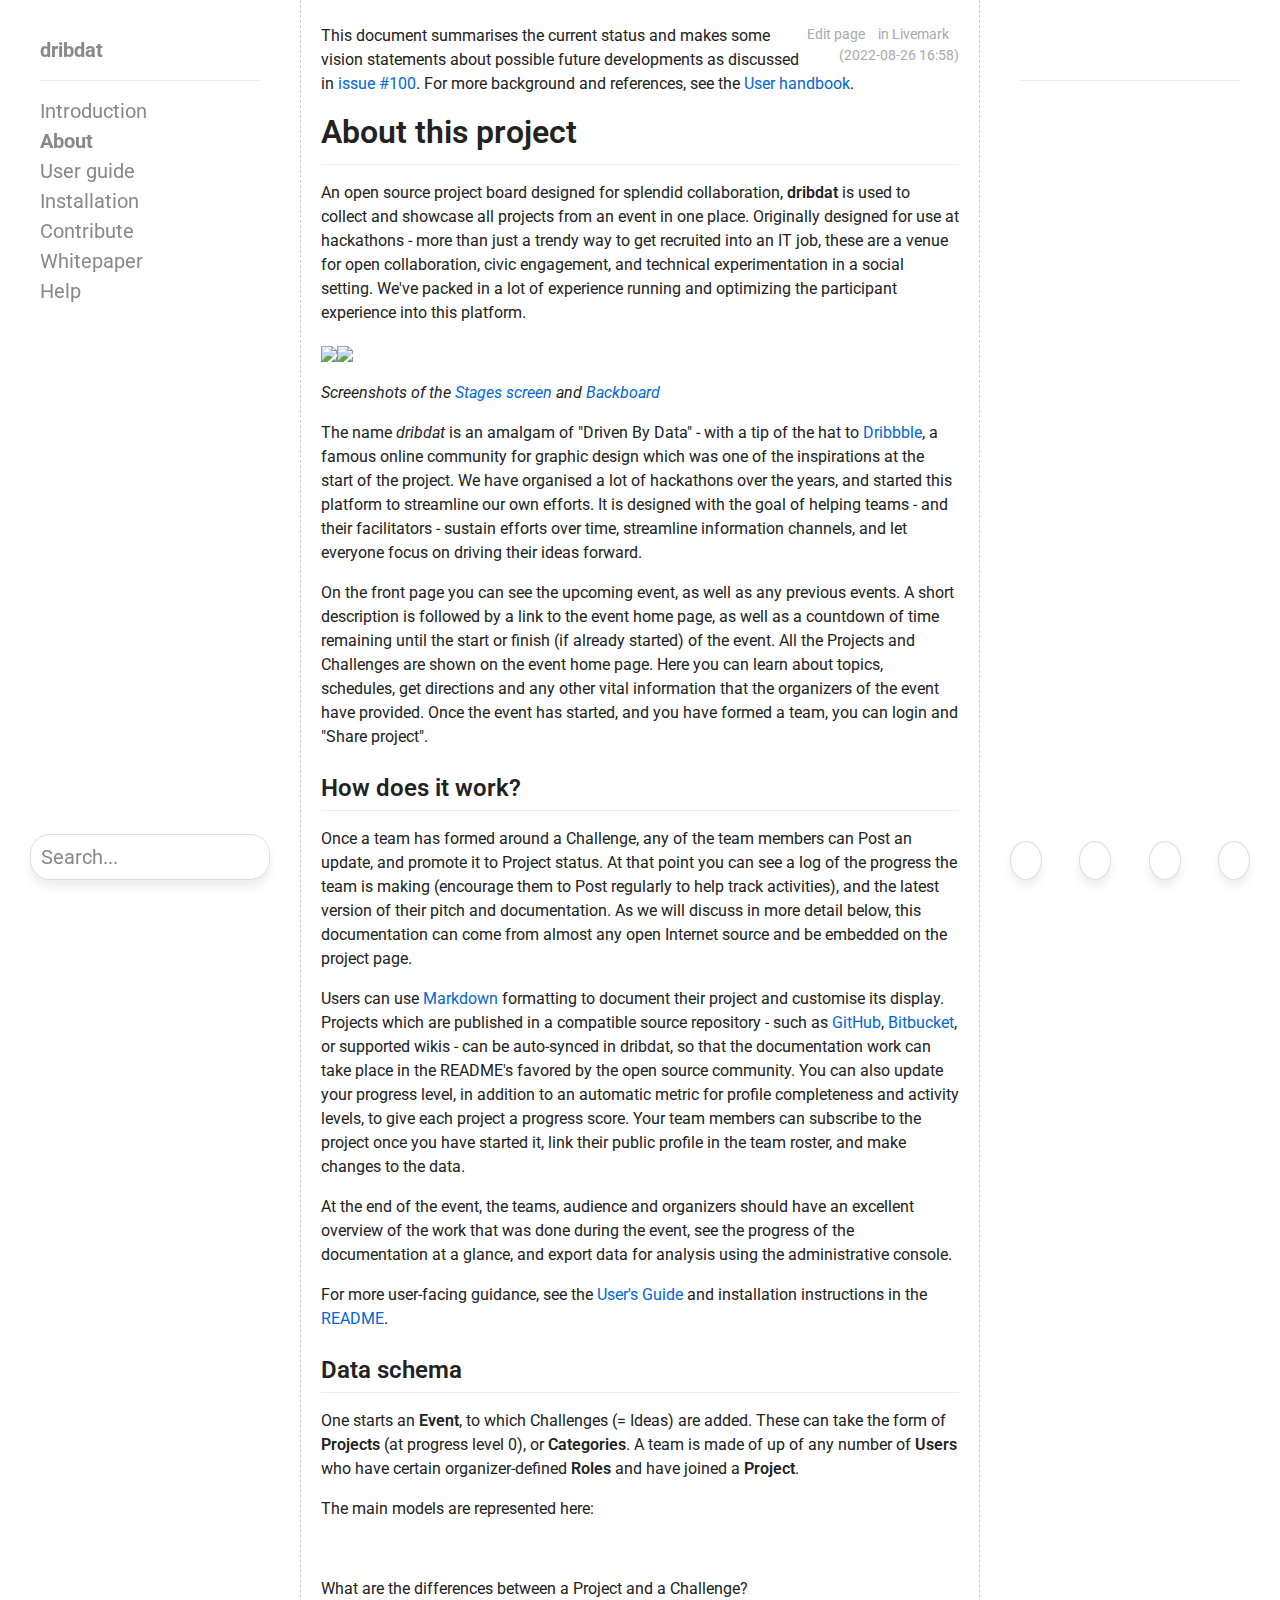
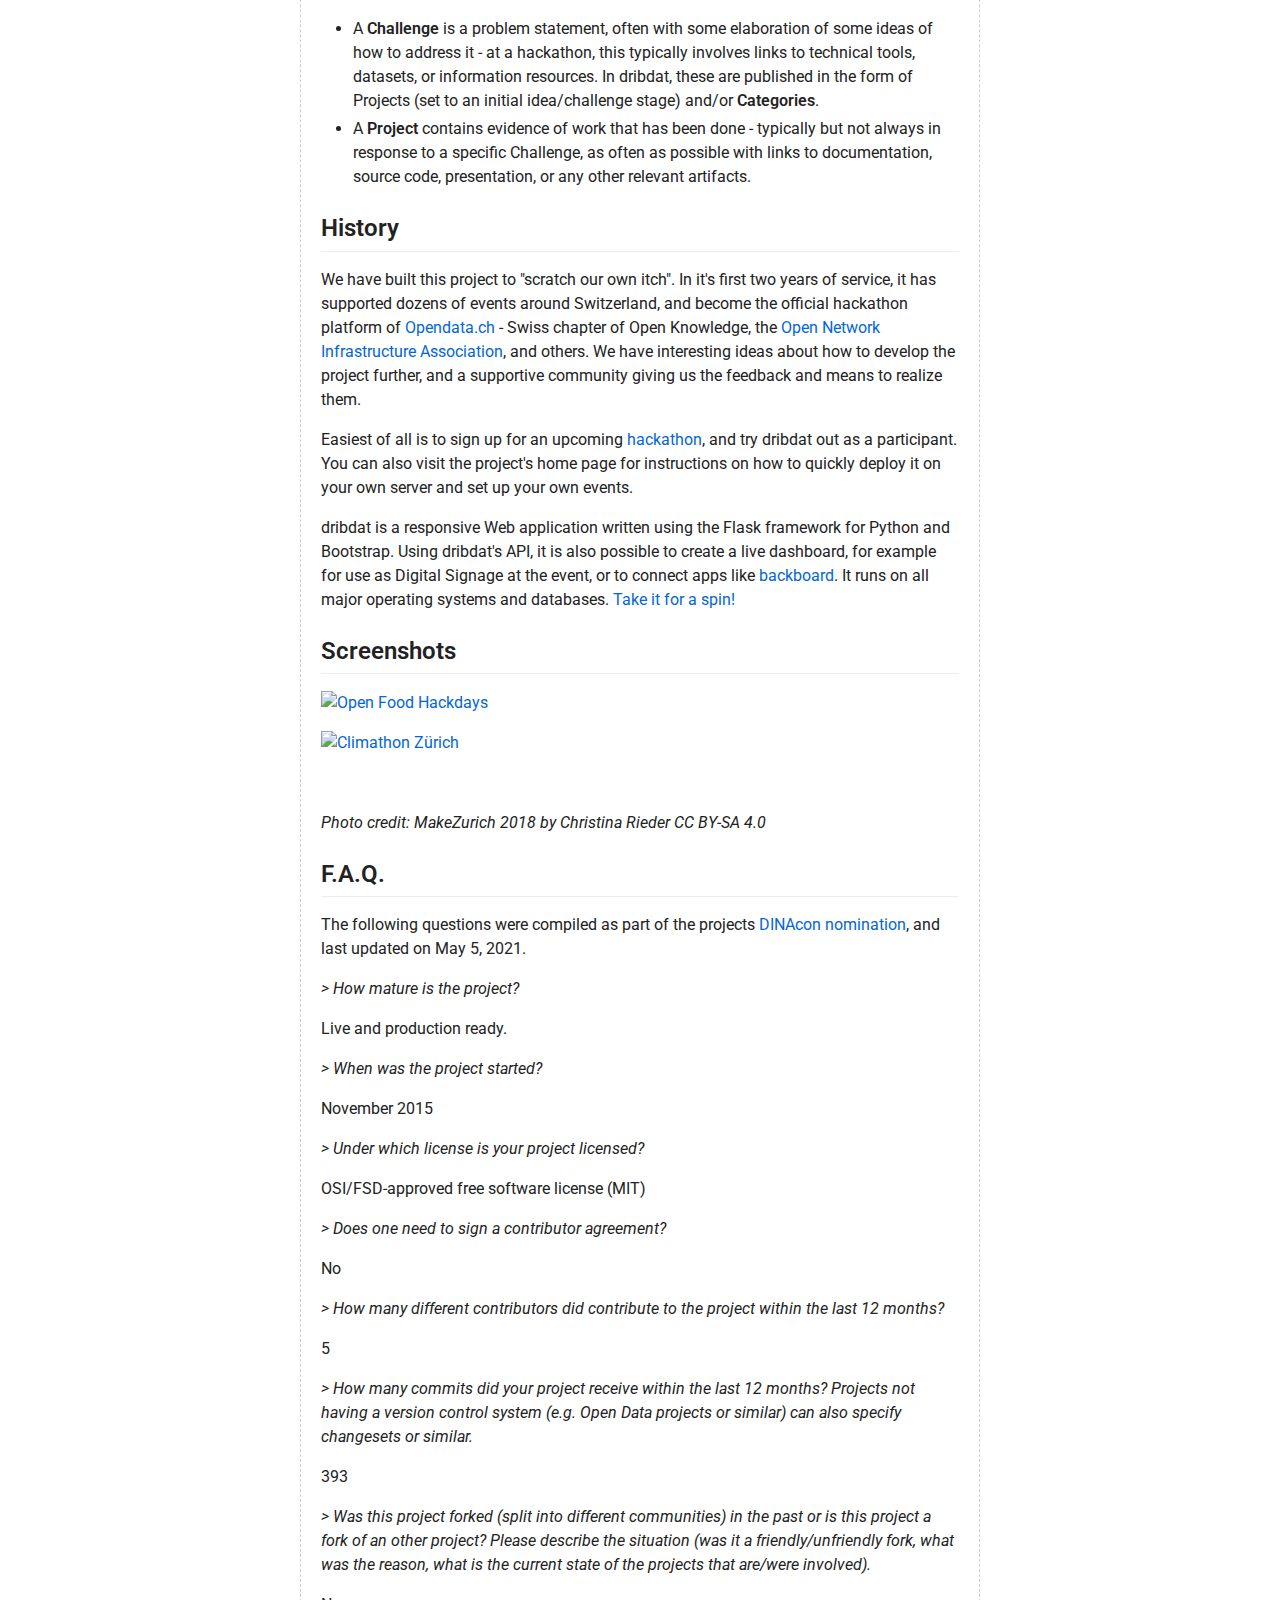
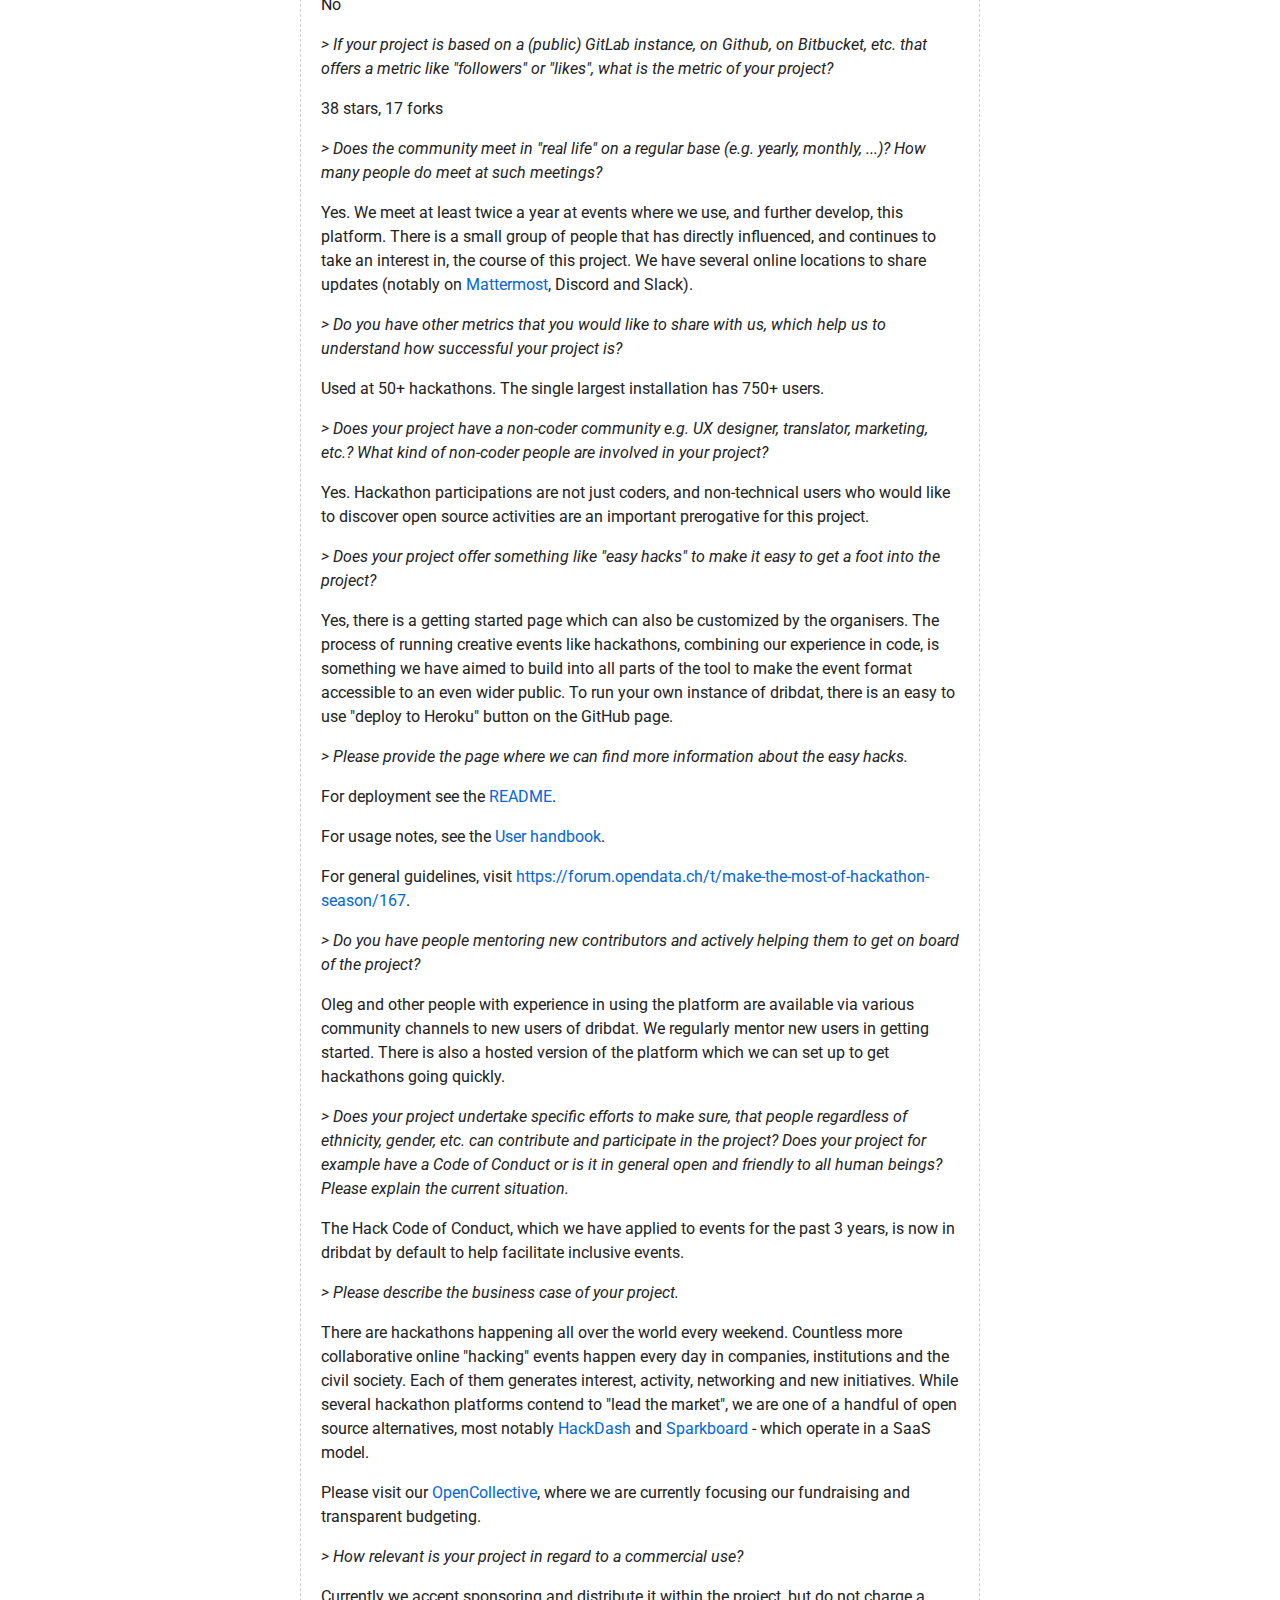
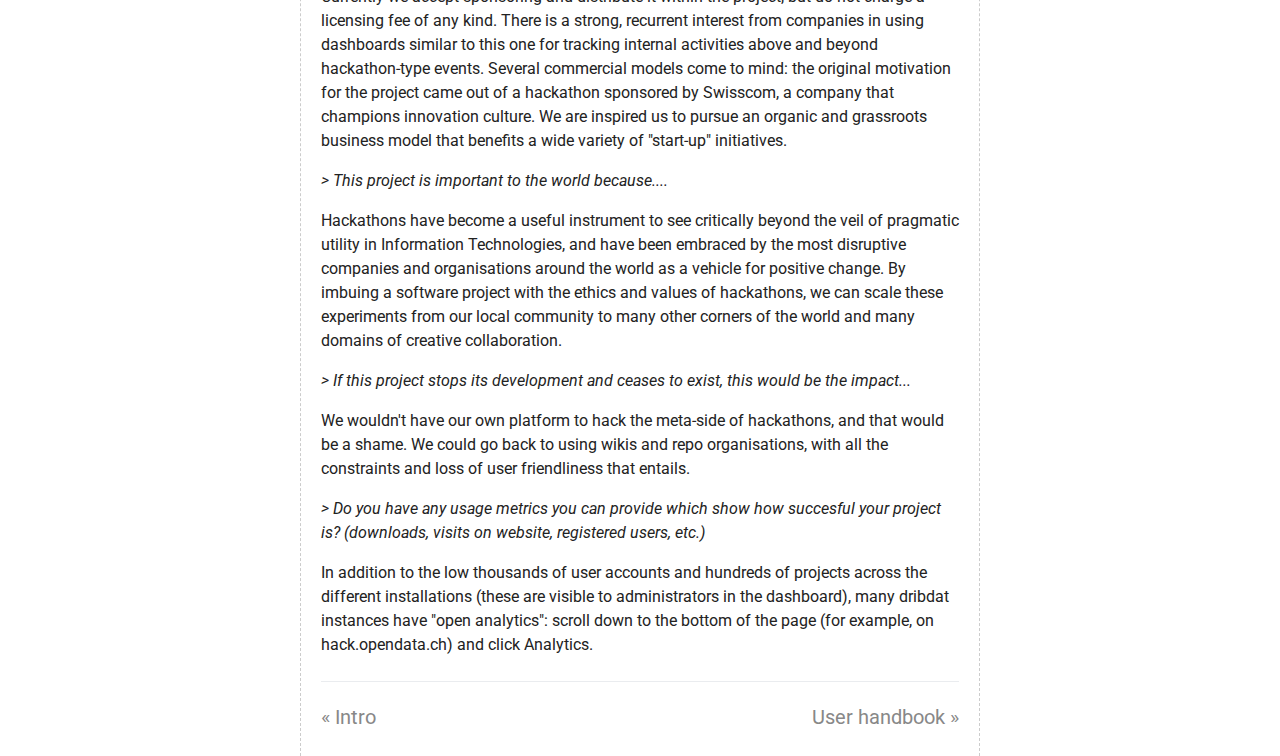
==== commit decad8ca: "Livemark build" ====
--- a/docs/about.html
+++ b/docs/about.html
@@ -1898,7 +1898,7 @@
     </div>
             <div class="prev">
       <a href="index.html">
-        « Introducing dribdat
+        « Intro
       </a>
     </div>
       </div>
@@ -2252,58 +2252,16 @@
   }
   const searchItems = {
           'index': {
-          'name': 'Introducing dribdat',
+          'name': 'Intro',
           'path': 'index',
           'relpath': 'index',
-          'text': "**Co-creation, sprints \u0026 hackathons-in-a-box** --- These pages contain documentation about the dribdat open source project. Please see our [website](https://dribdat.cc) and [GitHub repo](https://github.com/dribdat/dribdat#dribdat) for a general introduction, downloads and more! If you need help or advice in setting up your event, or would like to contribute to the project, you can get in touch via [GitHub Issues](https://github.com/dribdat/dribdat/issues) or [contact form](https://dribdat.cc). Follow us on [Twitter](https://twitter.com/dribdat) and get updates on our [OpenCollective](https://opencollective.com/dribdat/updates), where you can also support the development of the project. # Introducing dribdat [![](https://blog.datalets.ch/workshops/2017/dribdat/dribdat.png)](https://github.com/datalets/dribdat/) **dribdat** (originally from \"Driven By Data\") is an open source tool for data-driven team collaboration (such as hackathons). It provides an open source website and project board for running events, and integrates popular community platforms and open source code repositories. It is the official platform of [Opendata.ch Hackdays](https://opendata.ch), and has been used to host dozens of events in the Swiss [open data](https://hack.opendata.ch), [open hardware](https://now.makezurich.ch), and [open source](https://hacknight.dinacon.ch) community. ![](https://blog.datalets.ch/workshops/2017/dribdat/IMG_6910_800.JPG) *Photo credit: MakeZurich 2018 by Christina Rieder CC BY-SA 4.0* **Read more** - [About dribdat](about) - [User handbook](usage) - [Installation guide](deploy) - [How to contribute](contribute) - [Whitepaper](whitepaper) - [Troubleshooting help](trouble) ## \ud83c\udfc0\ud83d\ude04 If you see an issue with the documentation, please [share it here](https://github.com/dribdat/docs/issues) or contribute [directly here](https://github.com/dribdat/docs).",
+          'text': "**Co-creation, sprints \u0026 hackathons-in-a-box** --- These pages contain documentation about the dribdat open source project. Please see our [website](https://dribdat.cc) and [GitHub repo](https://github.com/dribdat/dribdat#dribdat) for a general introduction, downloads and more! **Contents** - [About dribdat](about) - [User handbook](usage) - [Installation guide](deploy) - [How to contribute](contribute) - [Whitepaper](whitepaper) - [Troubleshooting help](trouble) # Intro **dribdat** (originally from \"Driven By Data\") is an open source tool for data-driven team collaboration (such as hackathons). It provides an open source website and project board for running events, and integrates popular community platforms and open source code repositories. It is the official platform of [Opendata.ch Hackdays](https://opendata.ch), and has been used to host dozens of events in the Swiss [open data](https://hack.opendata.ch), [open hardware](https://now.makezurich.ch), and [open source](https://hacknight.dinacon.ch) community. If you need help or advice in setting up your event, or would like to contribute to the project, you can get in touch via [GitHub Issues](https://github.com/dribdat/dribdat/issues) or [contact form](https://dribdat.cc). Follow us on [Twitter](https://twitter.com/dribdat) and get updates on our [OpenCollective](https://opencollective.com/dribdat/updates), where you can also support the development of the project. [![](https://blog.datalets.ch/workshops/2017/dribdat/dribdat.png)](https://github.com/datalets/dribdat/) ## \ud83c\udfc0\ud83d\ude04 If you see an issue with the documentation, please [share it here](https://github.com/dribdat/docs/issues) or contribute [directly here](https://github.com/dribdat/docs).",
       },
           'about': {
           'name': 'About this project',
           'path': 'about',
           'relpath': 'about',
           'text': "This document summarises the current status and makes some vision statements about possible future developments as discussed in [issue #100](https://github.com/datalets/dribdat/issues/100). For more background and references, see the [User handbook](usage). # About this project An open source project board designed for splendid collaboration, **dribdat** is used to collect and showcase all projects from an event in one place. Originally designed for use at hackathons - more than just a trendy way to get recruited into an IT job, these are a venue for open collaboration, civic engagement, and technical experimentation in a social setting. We\u0027ve packed in a lot of experience running and optimizing the participant experience into this platform. _Screenshots of the [Stages screen](whitepaper/#6-being-excellent-to-each-other) and [Backboard](https://github.com/dribdat/backboard)_ The name _dribdat_ is an amalgam of \"Driven By Data\" - with a tip of the hat to [Dribbble](https://dribbble.com/), a famous online community for graphic design which was one of the inspirations at the start of the project. We have organised a lot of hackathons over the years, and started this platform to streamline our own efforts. It is designed with the goal of helping teams - and their facilitators - sustain efforts over time, streamline information channels, and let everyone focus on driving their ideas forward. On the front page you can see the upcoming event, as well as any previous events. A short description is followed by a link to the event home page, as well as a countdown of time remaining until the start or finish (if already started) of the event. All the Projects and Challenges are shown on the event home page. Here you can learn about topics, schedules, get directions and any other vital information that the organizers of the event have provided. Once the event has started, and you have formed a team, you can login and \"Share project\". ## How does it work? Once a team has formed around a Challenge, any of the team members can Post an update, and promote it to Project status. At that point you can see a log of the progress the team is making (encourage them to Post regularly to help track activities), and the latest version of their pitch and documentation. As we will discuss in more detail below, this documentation can come from almost any open Internet source and be embedded on the project page. Users can use [Markdown](https://en.wikipedia.org/wiki/Markdown) formatting to document their project and customise its display. Projects which are published in a compatible source repository - such as [GitHub](http://github.com/), [Bitbucket](http://bitbucket.com/), or supported wikis - can be auto-synced in dribdat, so that the documentation work can take place in the README\u0027s favored by the open source community. You can also update your progress level, in addition to an automatic metric for profile completeness and activity levels, to give each project a progress score. Your team members can subscribe to the project once you have started it, link their public profile in the team roster, and make changes to the data. At the end of the event, the teams, audience and organizers should have an excellent overview of the work that was done during the event, see the progress of the documentation at a glance, and export data for analysis using the administrative console. For more user-facing guidance, see the [User\u0027s Guide](usage) and installation instructions in the [README](https://github.com/dribdat/dribdat#dribdat). ## Data schema One starts an **Event**, to which Challenges (= Ideas) are added. These can take the form of **Projects** (at progress level 0), or **Categories**. A team is made of up of any number of **Users** who have certain organizer-defined **Roles** and have joined a **Project**. The main models are represented here: [![](https://mermaid.ink/img/[base64])](https://mermaid-js.github.io/mermaid-live-editor/#/edit/[base64]) What are the differences between a Project and a Challenge? - A **Challenge** is a problem statement, often with some elaboration of some ideas of how to address it - at a hackathon, this typically involves links to technical tools, datasets, or information resources. In dribdat, these are published in the form of Projects (set to an initial idea/challenge stage) and/or **Categories**. - A **Project** contains evidence of work that has been done - typically but not always in response to a specific Challenge, as often as possible with links to documentation, source code, presentation, or any other relevant artifacts. ## History We have built this project to \"scratch our own itch\". In it\u0027s first two years of service, it has supported dozens of events around Switzerland, and become the official hackathon platform of [Opendata.ch](https://opendata.ch) - Swiss chapter of Open Knowledge, the [Open Network Infrastructure Association](https://opennetworkinfrastructure.org/), and others. We have interesting ideas about how to develop the project further, and a supportive community giving us the feedback and means to realize them. Easiest of all is to sign up for an upcoming [hackathon](http://hack.opendata.ch/), and try dribdat out as a participant. You can also visit the project\u0027s home page for instructions on how to quickly deploy it on your own server and set up your own events. dribdat is a responsive Web application written using the Flask framework for Python and Bootstrap. Using dribdat\u0027s API, it is also possible to create a live dashboard, for example for use as Digital Signage at the event, or to connect apps like [backboard](https://github.com/dribdat/backboard). It runs on all major operating systems and databases. [Take it for a spin!](https://dribdat.cc) ## Screenshots [![Open Food Hackdays](https://blog.datalets.ch/workshops/2017/dribdat/foodhackdays-openreceipts.jpg)](https://hack.opendata.ch/project/74) [![Climathon Z\u00fcrich](https://blog.datalets.ch/workshops/2017/dribdat/climathon.jpg)](https://hack.opendata.ch/event/4) ![](https://blog.datalets.ch/workshops/2017/dribdat/IMG_6910_800.JPG) *Photo credit: MakeZurich 2018 by Christina Rieder CC BY-SA 4.0* ## F.A.Q. The following questions were compiled as part of the projects [DINAcon nomination](https://dinacon.ch/en/dinacon-awards/nominations/), and last updated on May 5, 2021. _\u003e How mature is the project?_ Live and production ready. _\u003e When was the project started?_ November 2015 _\u003e Under which license is your project licensed?_ OSI/FSD-approved free software license (MIT) _\u003e Does one need to sign a contributor agreement?_ No _\u003e How many different contributors did contribute to the project within the last 12 months?_ 5 _\u003e How many commits did your project receive within the last 12 months? Projects not having a version control system (e.g. Open Data projects or similar) can also specify changesets or similar._ 393 _\u003e Was this project forked (split into different communities) in the past or is this project a fork of an other project? Please describe the situation (was it a friendly/unfriendly fork, what was the reason, what is the current state of the projects that are/were involved)._ No _\u003e If your project is based on a (public) GitLab instance, on Github, on Bitbucket, etc. that offers a metric like \"followers\" or \"likes\", what is the metric of your project?_ 38 stars, 17 forks _\u003e Does the community meet in \"real life\" on a regular base (e.g. yearly, monthly, ...)? How many people do meet at such meetings?_ Yes. We meet at least twice a year at events where we use, and further develop, this platform. There is a small group of people that has directly influenced, and continues to take an interest in, the course of this project. We have several online locations to share updates (notably on [Mattermost](https://team.opendata.ch/signup_user_complete/?id=74yuxwruaby9fpoukx9bmoxday), Discord and Slack). _\u003e Do you have other metrics that you would like to share with us, which help us to understand how successful your project is?_ Used at 50+ hackathons. The single largest installation has 750+ users. _\u003e Does your project have a non-coder community e.g. UX designer, translator, marketing, etc.? What kind of non-coder people are involved in your project?_ Yes. Hackathon participations are not just coders, and non-technical users who would like to discover open source activities are an important prerogative for this project. _\u003e Does your project offer something like \"easy hacks\" to make it easy to get a foot into the project?_ Yes, there is a getting started page which can also be customized by the organisers. The process of running creative events like hackathons, combining our experience in code, is something we have aimed to build into all parts of the tool to make the event format accessible to an even wider public. To run your own instance of dribdat, there is an easy to use \"deploy to Heroku\" button on the GitHub page. _\u003e Please provide the page where we can find more information about the easy hacks._ For deployment see the [README](https://github.com/dribdat/dribdat#dribdat). For usage notes, see the [User handbook](usage). For general guidelines, visit [https://forum.opendata.ch/t/make-the-most-of-hackathon-season/167](https://forum.schoolofdata.ch/t/make-the-most-of-hackathon-season/167). _\u003e Do you have people mentoring new contributors and actively helping them to get on board of the project?_ Oleg and other people with experience in using the platform are available via various community channels to new users of dribdat. We regularly mentor new users in getting started. There is also a hosted version of the platform which we can set up to get hackathons going quickly. _\u003e Does your project undertake specific efforts to make sure, that people regardless of ethnicity, gender, etc. can contribute and participate in the project? Does your project for example have a Code of Conduct or is it in general open and friendly to all human beings? Please explain the current situation._ The Hack Code of Conduct, which we have applied to events for the past 3 years, is now in dribdat by default to help facilitate inclusive events. _\u003e Please describe the business case of your project._ There are hackathons happening all over the world every weekend. Countless more collaborative online \"hacking\" events happen every day in companies, institutions and the civil society. Each of them generates interest, activity, networking and new initiatives. While several hackathon platforms contend to \"lead the market\", we are one of a handful of open source alternatives, most notably [HackDash](https://github.com/impronunciable/hackdash/) and [Sparkboard](https://github.com/sparkboard/sparkboard) - which operate in a SaaS model. Please visit our [OpenCollective](https://opencollective.com/dribdat), where we are currently focusing our fundraising and transparent budgeting. _\u003e How relevant is your project in regard to a commercial use?_ Currently we accept sponsoring and distribute it within the project, but do not charge a licensing fee of any kind. There is a strong, recurrent interest from companies in using dashboards similar to this one for tracking internal activities above and beyond hackathon-type events. Several commercial models come to mind: the original motivation for the project came out of a hackathon sponsored by Swisscom, a company that champions innovation culture. We are inspired us to pursue an organic and grassroots business model that benefits a wide variety of \"start-up\" initiatives. _\u003e This project is important to the world because...._ Hackathons have become a useful instrument to see critically beyond the veil of pragmatic utility in Information Technologies, and have been embraced by the most disruptive companies and organisations around the world as a vehicle for positive change. By imbuing a software project with the ethics and values of hackathons, we can scale these experiments from our local community to many other corners of the world and many domains of creative collaboration. _\u003e If this project stops its development and ceases to exist, this would be the impact..._ We wouldn\u0027t have our own platform to hack the meta-side of hackathons, and that would be a shame. We could go back to using wikis and repo organisations, with all the constraints and loss of user friendliness that entails. _\u003e Do you have any usage metrics you can provide which show how succesful your project is? (downloads, visits on website, registered users, etc.)_ In addition to the low thousands of user accounts and hundreds of projects across the different installations (these are visible to administrators in the dashboard), many dribdat instances have \"open analytics\": scroll down to the bottom of the page (for example, on hack.opendata.ch) and click Analytics.",
-      },
-          'usage': {
-          'name': 'User handbook',
-          'path': 'usage',
-          'relpath': 'usage',
-          'text': "This document explains the basic functions of `dribdat`, an open source platform for data-driven team collaboration (such as *[Hackathons](https://hackathon.guide/)*). It is a FAQ covering the basic usage of the application. For more background see [ABOUT](about), and for technical details visit the [README](https://github.com/dribdat/dribdat#dribdat). # User handbook **dribdat** works as a website and project board for running exciting, productive events, and allows organizers and participants to collect their project details in one place, displaying the challenges and projects in Web dashboards, and plugging in community tools such as [Discourse](https://www.discourse.org/), [Slack](http://slack.com), or [Let\u0027s Chat](http://sdelements.github.io/lets-chat/) - or using the [remote API](#api) for additional interfaces such as [chatbots](https://github.com/schoolofdata-ch/dridbot) to enhance the hackathon. We are also working on a new interactive manual at https://github.com/dribdat/handbook ## Quickstart After you join an event, log in and **Join** a challenge. Or, if it is still possible, start a new challenge or project. You and any of your team members can click the **Join** button at the top of your project page to contribute. Post your creative **Pitch** using plain text or [Markdown](https://github.com/adam-p/markdown-here/wiki/Markdown-Cheatsheet). Links to videos, documents, a slideshow hosted on [Speaker Deck](https://speakerdeck.com/), and many other [supported sites](https://oembed.com/#section7) will turn into a live preview. The **Refresh** feature allows you to connect a README from your open source repository on [GitHub](https://github.com), [GitLab](https://gitlab.com) or [Bitbucket](https://bitbucket.org) - or an online document at [Etherpad](http://etherpad.org), [Google Docs](http://docs.google.com) (_Publish to Web_), [Instructables](http://instructables.com), [HackMD/CodiMD](https://hackmd.io) and [DokuWiki](http://make.opendata.ch/wiki/project:home). Use the button on your project page for quickly refreshing changes. By updating your progress using the **Post** button, you can regularly check in your status and any roadblocks. ## What does dribdat look like? As we are really into making the most of those time constraints, the homepage and dashboard feature a big animated countdown clock: ![](images/screenshot_countdown.png) Here is how a dribdat-powered event looks like in the heat of things: ![](images/screenshot_makezurich.jpg) _[now.makezurich.ch](https://now.makezurich.ch)_ The picture below explains the various parts of a typical challenge or project page: ![](images/project_page_overview.png) This basic documentation makes it easy for fellow participants to understand the challenge - or what you\u0027ve worked on in response to it - as well as allow the audience, the jury, and so on, to discover your work and respond to it. ## How do you enter content? Data on projects can be entered into the application directly using text, HTML or [Markdown](https://www.markdowntutorial.com/) formatting. Dribdat features an accessible user-facing frontend (made with Twitter\u0027s Bootstrap framework, in case you\u0027re wondering) for starting and updating projects, and an administrative backend for the organizing team. Content may also be aggregated (**Sync**-ed) from an external location by putting in the URL to a public project hosted on one of these supported platforms: - [GitHub](https://github.com) (README / README.md) - [GitLab](https://gitlab.com) (README.md) - [BitBucket](https://bitbucket.org) - [Etherpad Lite](http://etherpad.org) - [Google Docs](https://support.google.com/docs/answer/183965?co=GENIE.Platform%3DDesktop\u0026hl=en) (Publish to Web) - [DokuWiki](http://make.opendata.ch/wiki/project:home) For more details on entering content, see the [usage steps](#content). ## Why should we use dribdat? Creative collaborative events are a playground for creative individuals, and events which focus on sustainable solutions need to encourage good documentation and evaluation. Developed and used for hackathon series, dribdat is designed to involve a diverse user base - in particular those of the Swiss NGO [Opendata.ch](https://opendata.ch/events/). This open source platform built by a community for its own needs has developed over time into a unique solution that is used for a wide variety of events, and every contribution helps to assure the future development of this project. Logged-in users can submit challenges, ideas and projects by linking their document or repository, or entering details directly into a form. Many customizations to the process and content of the event can be made. You can change or customize the instructions for new projects as you see fit in the Event administration. ## How do I use this effectively? Once you\u0027ve signed up for a challenge, found a team and joined a group channel, you will soon start brainstorming daring and innovative solutions. Use dribdat to keep a notebook, post updates about your team\u0027s progress, accelerate your collaboration efforts and get ahead of the game to rock your pitch at the end. Having a readable, regularly updated overview of what your team is working on is your secret weapon in collaborative projects. Remember to release early, release often, and use the power of evaluation for quick feedback to your experiments. Then rock that stage with your results! ## What are the steps for users? Here we explain the steps that users typically go through in using dribdat. Feel free to copy and paste and adapt this into your event documentation: ### 1. Sign in Click **Login** at the top of the page and either use the e-mail and password to register and log in, or for servers that are connected to Slack, look for a button that looks like this: ![Sign in with Slack button](https://evalhack.org/static/img/btn-sign-in-with-slack.png) If you have issues logging into the platform, please contact the organizing team of your event for help. ### 2. Find your team Every active team should have a public project page on dribdat. These are sometimes categorized according to the challenge topic they address at the top of the event page, which is a kind of digital map. The button at the far right (\u2630) switches to a list mode, which can also help you to find your team if there are a lot of challenges. Here is an example from a recent Dribdat event which uses categories: ![EvalHack screenshot](https://us-east-1.linodeobjects.com/dribdat/uploads/upload_5f353fb2f1a035c8a2a2d84f50121ca1.png) If your team does not yet have a project, then you may (administrators can disable this) be able to create one with the green **Start project** button (which is called **Announce Challenge** before the event begins) to create a project: ![](images/screenshot_start.png) Once you have found your group, open the project page, and tap on the blue **Join** button at the top, which looks like this: ![Join button](https://us-east-1.linodeobjects.com/dribdat/uploads/upload_989ab9d17413b416810311f1de341f9e.png) You should then see your name along with any other team members listed underneath. You can also Leave (click the \u2605 blue star) the project if you joined one by accident. If you need to make changes or link your name to somewhere on the Internet, click **Profile** in the top of the page. ### 3. Post an update Once you join a project in step (2), buttons appear at the top of the page allowing you to *Post* and *Edit* updates about your experience. ![Editing buttons](https://us-east-1.linodeobjects.com/dribdat/uploads/upload_2445ee313b8f144af17b7490eee29f0e.png) By clicking the **Post** button, you can give a quick status report of your progress. A dialog box asks you to self-evaluate your team\u0027s **Progress**, as well as enter a few words or sentences to describe at which stage you are at in the process. You can find these posts in the project **Log**: ![Project log](https://user-images.githubusercontent.com/31819/95675905-db89dd00-0bba-11eb-9e65-24d4213b94ab.png) Try to use this regularly to keep tabs on how and your team are spending your precious time at the event. It will help you to learn from the experience and think of improvements for next time. ### 4. Share your results If you need to make other changes to your project, click the **Edit** button. You will also see other fields there allowing you to set up how your project is presented. There are three basic ways to share your team\u0027s efforts: 1) a free form Description, 2) external content via Sync, and 3) external content in a frame with the Project link. In the large **Description** field you can post notes on your final results, such as a video or slide presentation, summarizing in free form your solution to the challenge. This can be plain text, in HTML or Markdown. If you need to add an image, use a cloud hosting service like Imgur and paste the link in like this: `![Title of my image](https://link-to-my-image.jpg)` As noted at the top of this guide: if you are using GitHub, Google Docs, a wiki, etc., to write your documentation, you don\u0027t need to copy and paste it into dribdat. Use the **Sync** capability to automatically scrape the contents of your README or webpage into your project. Pretty hacky, huh? `;-)` You can also use the **Project link** to embed documentation you are working on elsewhere into a frame on your project page. This could be a demo of your application, or - in the early phases at least - collaboration tools for your team. For example, if you are using a wireframing tool and can share it with a public link, add it to the page using the Project link and enable **Embed** mode to have it update automatically as you work on it - like in this screenshot featuring [Draw.io](https://draw.io/): ![Embedded mindmap](https://us-east-1.linodeobjects.com/dribdat/uploads/upload_d3ff416db1199b36e091b33e2820af4d.png) Shared text documents, a folder full of sketches, datasets, and any other online materials can be showcased in this manner. Put whatever is currently the most actively developed prototype at the top, and list links to any other relevant materials in your description or project updates. ### 5. Keep a beginner\u0027s mind Have you never participated in an event, where you were not quite sure what you can contribute, you do not know anyone yet here, or are just stuck? In the header bar you will find a link to the **Community** - most likely a chat channel or forum - where people are posting questions and support issues. In the same vein, adding a **Contact** link to your project which points to your team\u0027s chat channel or Issues page helps to connect you to (hopefully very constructive) criticism and encouragement from the audience. Remember: _there is no such thing as a stupid question._ ![](https://upload.wikimedia.org/wikipedia/commons/thumb/a/ad/The_Hitchhiker%27s_Guide_to_the_Galaxy.svg/512px-The_Hitchhiker%27s_Guide_to_the_Galaxy.svg.png) # Further solutions Dribdat helps us to keep things fun and unpredictable at our events. We love hacking on the platform itself, and would love to hear your feedback. Here we cover some ways of extending dribdat\u0027s functions with additional tools. If you have any other questions or suggestions, please leave them in our [Issues](https://github.com/dribdat/dribdat/issues). ## How is the work evaluated? At the bottom of the project page (administrators: use the Community Code field) you may find a tool with which visitors to your project can leave a quick public commentary or just an Emoji in response to what they see. Leave your own suggestions and constructive commentary to motivate your fellow participants! For example, here is how [Disqus](https://disqus.com) was integrated with dribdat at a recent event: ![Comments](https://us-east-1.linodeobjects.com/dribdat/uploads/upload_6a8a08937ba4e85f9dd508d1b9c0df19.png) ## What about Intellectual Property? The teams are free to decide for themselves which license conditions apply to their work. However, open access allows for the best evaluation, so we are stipulating a *Creative Commons license by default* which will apply to any project documentation which is not explicitly adherent to a different license or conditions. We also typically encourage organizers to adopt the [Hack Code of Conduct](https://hackcodeofconduct.org/). You can add both with this snippet in your event\u0027s **Community code**: ``` All attendees, sponsors, partners, volunteers and staff at our events are required to agree with the Hack Code of Conduct. Organisers will enforce this code throughout. We expect cooperation from all participants to ensure a safe environment for everybody. The contents of this website, unless otherwise stated, are licensed under a Creative Commons Attribution 4.0 International License. ``` ## Show me the back end The administrative interface shown below allows defining details of the event and managing project data. ![](images/screenshot_admin_projects.png) Here you can see challenges and projects, with a rating of how completely they are documented. In the `Events` screen there are links to a *Print* view for a summary of all projects on one page, and the ability to *Embed* results into another website. The look and feel of the projects as well as instructions for teams can be customized per-event. You can pre-configure **Categories** for your site or a specific event, as well as **Roles** in the `Presets` section of the admin. For example, you could define the following Roles: - \ud83d\udd8d\ufe0f Designer - \u2699\ufe0f Enabler - \ud83d\udca1 Facilitator - \ud83d\udee1\ufe0f Organizer ## I want to use this elsewhere Please contact the dribdat maintainers through the [homepage](https://dribdat.cc/), where you can find links to get a free copy of the software - or just ask the organising team at a dribdat-powered event for leads. We will be happy to get you any help you need to get started. Happy hacking!",
-      },
-          'deploy': {
-          'name': 'Deployment guide',
-          'path': 'deploy',
-          'relpath': 'deploy',
-          'text': "This document contains additional information on deploying dribdat. # Deployment guide The following section details environment variables you can add to tweak your installation. See also the [README](https://github.com/dribdat/dribdat#quickstart) guide, and our new frontend microservice [Backboard](https://github.com/dribdat/backboard). ## With Python Details on starting the application directly with Python are detailed in the [Developer guide](contribute). You will still want to refer to the [Configuration](#Configuration) section below. ## With Docker To deploy dribdat using [Docker](https://www.docker.com/) or [Podman](https://docs.podman.io/en/latest/index.html), use the included `docker-compose.yml` file as a starting point. This, by default, persists the PostgreSQL database outside the container, on the local filesystem in the `.db` folder. For a first-time setup, perform the initial migrations as follows: `docker-compose run --rm dribdat ./release.sh` At this point you should be ready to start with Docker Compose: `docker-compose up -d` # Configuration Optimize your dribdat instance with the following environment variables in production: * `TIME_ZONE` - set if your event is not in UTC time (e.g. \"Europe/Zurich\" - see [pytz docs](https://pythonhosted.org/pytz/)). * `SERVER_URL` - fully qualified domain name where the site is hosted. * `DATABASE_URL` - connects to PostgreSQL or another database via `postgresql://username:password@...` (in Heroku this is set automatically) * `DRIBDAT_SECRET` - a long scary string for hashing your passwords - in Heroku this is set automatically. * `DRIBDAT_ENV` - \u0027dev\u0027 to enable debugging, \u0027prod\u0027 to optimise for production. ## Server settings These parameters can be used to improve the **production setup**: * `SERVER_SSL` - redirect all visitors to HTTPS, applying [CSP rules](https://developers.google.com/web/fundamentals/security/csp). * `SERVER_PROXY` - set to True to use a [standalone proxy](https://flask.palletsprojects.com/en/2.0.x/deploying/wsgi-standalone/#proxy-setups) and static files server - do not use if you already have [a proxy set up](#using-a-proxy-server). * `SERVER_CORS` - set to False to disable the [CORS whitelist](https://flask.palletsprojects.com/en/2.0.x/deploying/wsgi-standalone/#proxy-setups) for external API access. * `CSP_DIRECTIVES` - configure content security policy - see [Talisman docs](https://github.com/GoogleCloudPlatform/flask-talisman#content-security-policy). * `CACHE_TYPE` - speed up the site with Redis or Memcache - see [Flask-Caching](https://flask-caching.readthedocs.io/en/latest/index.html#configuring-flask-caching). ## Features The following options can be used to toggle **application features**: * `DRIBDAT_THEME` - can be set to one of the [Bootswatch themes](https://bootswatch.com/). * `DRIBDAT_STYLE` - provide the address to a CSS stylesheet for custom global styles. * `DRIBDAT_CLOCK` - use \u0027up\u0027 or \u0027down\u0027 to change the position, or \u0027off\u0027 to hide the countdown clock. * `DRIBDAT_APIKEY` - a secret key for connecting bots with write access to the remote [API](#api). * `DRIBDAT_USER_APPROVE` - set to True so that any new non-SSO accounts are inactive until approved by an admin. * `DRIBDAT_NOT_REGISTER` - set to True to hide the registration, so new users can only join this server via SSO. * `DRIBDAT_ALLOW_EVENTS` - set to True to allow regular users to start new events, which admins can edit to make visible on the home page. ## Statistics Support for **Web analytics** can be configured using one of the following variables: * `ANALYTICS_FATHOM` ([Fathom](https://usefathom.com/) - with optional `ANALYTICS_FATHOM_SITE` if you use a custom site) * `ANALYTICS_SIMPLE` ([Simple Analytics](https://simpleanalytics.com)) * `ANALYTICS_GOOGLE` (starts with \"UA-...\") * `ANALYTICS_HREF` - an optional link in the footer to a public dashboard for your analytics. If you are required by law to use a cookie warning or banner, you can add this through your community code configuration. ## Authentication OAuth 2.0 support for **Single Sign-On** (SSO) is currently available using [Flask Dance](https://flask-dance.readthedocs.io/), and requires SSL to be enabled (using `SERVER_SSL`=1 in production or `OAUTHLIB_INSECURE_TRANSPORT` in development). Register your app with the provider, and set the following variables: * `OAUTH_TYPE` - e.g. \u0027Slack\u0027, \u0027GitHub\u0027, \u0027Azure\u0027 * `OAUTH_ID` - the Client ID of your app. * `OAUTH_SECRET` - the Client Secret of your app. * `OAUTH_DOMAIN` - (optional) subdomain of your Slack instance, or AD tenant for Azure. * `OAUTH_SKIP_LOGIN` - (optional) when enabled, the dribdat login screen is not shown at all. You can find more advice in the [Troubleshooting](trouble#need-help-setting-up-sso) guide. ## File storage For **uploading images** and other files directly within dribdat, you can configure S3 through Amazon and compatible providers: * `S3_KEY` - the access key (20 characters, all caps) * `S3_SECRET` - the generated secret (long, mixed case) * `S3_BUCKET` - the name of your S3 bucket. * `S3_REGION` - defaults to \u0027eu-west-1\u0027. * `S3_FOLDER` - skip unless you want to store to a subfolder. * `S3_HTTPS` - URL for web access to your bucket\u0027s public files. * `S3_ENDPOINT` - alternative endpoint for self-hosted Object Storage. * `MAX_CONTENT_LENGTH` - defaults to 1048576 bytes (1 MB) file size. Due to the use of the [boto3](https://github.com/boto/boto3/) library for S3 support, there is a dependency on OpenSSL via awscrt. If you use these features, please note that the product includes cryptographic software written by Eric Young (eay@cryptsoft.com) and Tim Hudson (tjh@cryptsoft.com). ## Custom content To customize some of the default content, you can edit the template include files in the folder `dribdat/templates/includes`, for example you will find there the default `quickstart.md` and `stages.yaml` definitions. Make sure your changes will not be overwritten due to ephemeral storage of your deployment. ## Using a proxy server Besides encouraging the use of [Gunicorn](https://flask.palletsprojects.com/en/2.0.x/deploying/wsgi-standalone/#) to run the applocation, a web proxy server is typically used in production to optimize your deployment, add SSL certificates, etc. Here is an example configuration using [nginx](https://nginx.org/) if you are running your application on port 5000: ``` upstream dribdat-cluster { server localhost:5000; } server { listen 80; server_name my.dribdat.net; # File size limit for uploads client_max_body_size 10m; keepalive_timeout 0; tcp_nopush on; tcp_nodelay on; # Configure compression gzip on; gzip_vary on; gzip_types text/plain text/css application/x-javascript text/xml application/xml application/xml+rss text/javascript; location / { # In case archived URLs were bookmarked rewrite ^(.*).html$ $1; # Set up the Proxy proxy_redirect off; proxy_pass http://dribdat-cluster; proxy_set_header Host $host; proxy_set_header X-Real-IP $remote_addr; proxy_set_header X-Forwarded-For $proxy_add_x_forwarded_for; proxy_set_header X-Forwarded-Proto $scheme; } location /static { # To host assets directly from Nginx expires 2d; alias /srv/dribdat/dribdat/static; } } ```",
-      },
-          'contribute': {
-          'name': 'Developer Guide',
-          'path': 'contribute',
-          'relpath': 'contribute',
-          'text': "This document contains additional information on contributing to dribdat as a developer. If you are just interested in connecting to dribdat\u0027s API, scroll down to the [API overview](#api-guide) # Developer Guide For more background references, see the [README](https://github.com/dribdat/dribdat#dribdat). ## Software Architecture This code is originally based on [cookiecutter-flask](https://github.com/cookiecutter-flask/cookiecutter-flask), which has a number of helpful [developer features](https://github.com/cookiecutter-flask/cookiecutter-flask#features). It is a Python 3 project that uses the Flask microframework and SQLAlchemy for data modelling on the backend. A plain JSON API, along with Jinja templates and WTForms, serves data to a frontend based on Bootstrap 3 and jQuery. ![Sketch of project architecture](images/architecture-dribdat.svg.png) ## Getting started Install Python (3.7+), Virtualenv and Pip, or [Poetry](https://python-poetry.org/) to start working with the code. You may need to install additional libraries (`libffi`) for the [misaka](http://misaka.61924.nl/) package, which depends on [CFFI](https://cffi.readthedocs.io/en/latest/installation.html#platform-specific-instructions), e.g. `sudo dnf install libffi-devel` Run the following commands from the repository root folder to bootstrap your environment: ``` poetry shell poetry install ``` Or using plain pip: ``` pip install -r requirements/dev.txt ``` By default in a dev environment, a SQLite database will be created in the root folder (`dev.db`). You can also install and configure your choice of DBMS [supported by SQLAlchemy](http://docs.sqlalchemy.org/en/rel_1_1/dialects/index.html). In production, the `DATABASE_URL` configures connectivity to an SQLAlchemy-compatible database engine. This requires a `DRIBDAT_ENV=prod` configuration. \u003e **Tip**: Use `.flaskenv` or `.env` to store environment variables for local development. See the [Configuration](#configuration) section for more details. Run the following to create your local SQLite database tables and perform the initial migration. Note that we avoid using the production `migrations` folder locally due to [Flask-Migrate#61](https://github.com/miguelgrinberg/Flask-Migrate/issues/61): ``` mv migrations migrations_prod python manage.py db init python manage.py db migrate python manage.py db upgrade ``` Install a local copy of frontend resources for offline development using [yarn install](https://yarnpkg.com/en/docs/getting-started). These will be used when `FLASK_ENV=dev`, otherwise a CDN will be used in production. Finally, run this command (or just `debug.sh`) to start the server: ``` FLASK_DEBUG=1 python manage.py run ``` You will see a welcome screen at http://127.0.0.1:5000 - register your first user account, which will have admin access and let you set up events. ## Coding tips This section has some advice for developers and operators. ### Shell access To open the interactive shell, run: `python manage.py shell`. By default, you will have access to the `User` model, as well as Event, Project, Category, Activity. Using the [Heroku toolchain](https://devcenter.heroku.com/categories/command-line), `heroku run python manage.py shell`, or using [Docker](https://www.docker.com/), `docker-compose run --rm dribdat python manage.py shell`. ### Running Tests To run all tests, whose source is in the **tests** folder, run: `python manage.py test` To run just a specific test, specify it by name, e.g. `python manage.py test --name features` ### Migrations Whenever a database migration needs to be made. Run the following commands: ``` python manage.py db migrate ``` This will generate a new migration script. Then run: ``` python manage.py db upgrade ``` To apply the migration. Watch out for any errors in the process. For a full migration command reference, run `python manage.py db --help`. # API Guide There are a number of API calls that admins can use to easily get to the data in Dribdat in various formats. The full list of calls is shown in the **About** or Search page in a running app. For example, to get basic data on an event: - `/hackathon.json` - `/api/event/current/info.json` - `/api/event/current/projects.json` - `/api/event//info.json` - `/api/project/activity.json` - `/api//activity.json` To search all project contents: - `/api/project/search.json?q=` Use the `limit` query parameter to get more or less than 10 results. ## Write access (beta) If you would like to use external clients, like the chatbot, to remote control Dribdat you need to set `DRIBDAT_APIKEY`. The (experimental) call used to push data into projects is: - `/api/project/push.json` ## Technical details For more details see [api.py](https://github.com/dribdat/dribdat/blob/main/dribdat/public/api.py)",
-      },
-          'whitepaper': {
-          'name': '➀ executive summary',
-          'path': 'whitepaper',
-          'relpath': 'whitepaper',
-          'text': "Co{re}creation for civic hackers --- // v.2.8 /// 8.2022 \u003e This paper describes **dribdat** as an open development platform for technical sprints and data expeditions. A simple user interface allows managing challenges, resources and bootstraps, while augmenting tolerance and fairness among participants. See how we use it to support teams in hackathons and workshops. By fostering and connecting design notes, data, and code, let\u0027s make the experience of exploring real world problems moar awesome! Permalink: [docs.dribdat.cc/whitepaper](https://docs.dribdat.cc/whitepaper/) ~ Download: [tresorit.com](https://web.tresorit.com/l/fPhCS#b8XDMRrW_MTQC3z7anFn8Q) (PDF) 1. [Executive summary](#summary) 2. [For corecreation](#collaboration) 3. [An open platform](#results) 4. [Reducing friction](#friction) 5. [Assuring interoperability](#interoperability) 6. [Being excellent to each other](#excellent) 7. [What\u0027s next in the pipeline](#things) 8. [The open alternative](#alternative) 9. [Always be closing](#closing) 10. [References](#references) --- # \u2780 executive summary Using dribdat, you can start and showcase projects at collaborative events. These are most commonly hackathons: a popular event format for tinkering and innovation in small teams. Developed within the civic tech movement, concerned with open access to data and sharing the knowledge associated with data production and reuse across diverse local communities, dribdat was created as a tool for organisers and participants to have a good overview of the goals and results of their meetings. We encoded our principles in the form of an online, web-based application to ensure that our contributions are easily accessible and verifiable. It helps everyone when the executive summaries, or _Pitches_, of our projects get published using good standards. This helps to make open design workshops more sustainable, when the experiences gained to be more easily discoverable, readable, and reproducible. ![Photo of team working on dribdat](images/whitepaper/2019-02-hes-so.jpg) When citizens engage in open development to hack on projects - such as monitoring the environment or validating public accounts - sometimes longer-term initiatives emerge. The shared premise is that open source code and openly designed hardware can be used in our digital society to rapidly prototype and assess the real-world potential and impacts of ideas or \"challenges\". _Opendata.ch / [Data Hackdays BE 2021](https://hack.opendata.ch/event/45)_ Hackathons may be considered as a type of focus group, where platforms are evaluated, skills transferred, and horizontal insights accelerated by an open exchange of knowledge. This is an established venue to network, explore potential career paths while keenly evaluating prospective candidates or partners. Enabling better time management and coordination, such teamwork supported by dribdat should help to build a community of practice - lowering the barriers to entry for contributing creatively to NGOs, research, government, tech platforms and startups. Datathons and hackdays go beyond a trendy way to find a job: they are venues for energetic collaboration which channel public engagement and technical experimentation within an open, socialised setting. In contributing to such events, the participants engage to respond to urgent questions, take opportunities to be active for diverse causes in pragmatic ways. It is important that the digital spaces they fill reflect these purposes in their construction and philosophy. With the experience of deploying wikis, cloud-editors, and other awesome tools, we are using dribdat to streamline efforts of sharing knowledge across civic tech communities. Compared to competitive online platforms, dribdat puts more emphasis on cooperation and impact-making than competition. Users can join and contribute to multiple projects, where every row of data, line of code, or design sketch, is an integral part of your overall contribution to the community. The name of dribdat is inspired by *dribbling* in basketball and other sports, with a hat tip to [Dribbble](https://dribbble.com/), an online community for graphic design, and the [Dat protocol](https://datproject.org/) for peer-to-peer data sharing. In this paper, you can learn about how we see the dribdat project as an open platform, a gateway to other collaboration tools, and a learning instrument for digital co-creation. In the following sections we dive deeper into what exactly makes dribdat tick. ![](images/whitepaper/commitlog.png) _Graph of contributions to the dribdat code base, via GitHub_ --- # \u2781 for corecreation Designed to help participants and organisers to have a great time and focus on the essentials, dribdat features timekeeping and progress tracking dashboards to make it easier to form teams and sustain the energy in the room or online event. We aim to keep the focus on driving creative ideas forward while having fun: a kind of collaborative, multidisciplinary, sportive prototyping that we call **corecreation**. The open source code of dribdat is accessible for free (under the MIT license), with instructions for self-hosting the platform anywhere that Python runs - which is, basically, anywhere. We are making it easier to deploy on popular platforms using package management and containers. With a running application, you can set up your first hackathon. Future events can run on the same site. ![](images/whitepaper/screenshot_countdown.png) On the front page you can see the featured upcoming event, as well as any future and past events. A short description is followed by a link to the event home page, as well as a second-by-second countdown of time remaining until the start or the finish line (once started). *Projects*, *Challenges* and *Resources* are shown in the event screen. Here you can learn about topics, find datasets, get schedules or directions, and any other vital information that the organisers have provided. Before the event begins it is possible to *Share a Challenge*, which can be organised by *Category*. People who are interested in it can approach the initiator in person, via contact channels, or just *Follow* the challenge. Once the event has started, you can form a team by clicking the *Join* button, taking over a challenge and boosting it, or selecting *Start project* to begin afresh when open challenges are permitted. The dribdat dashboard helps to keep track of remaining time for your all your registered teams. The Challenges, and Projects that result from them, feature a large embedded frame at the top which can be connected to any Web-based tool. These are typically used to place a form for collecting data, a prototyping tool for iterating on designs, a data science notebook, or slide presentation. You can find visuals of all the elements above in the [User handbook](https://github.com/dribdat/dribdat/blob/main/docs/USAGE.md). Only one tool can be in focus at a time, keeping participants on board as their projects pass through stages. When setting up an event, it is possible to recommend and preset a range of tools, making it easy to guide all your teams through a process of collecting ideas, refining designs, etc. This is something that we have found particularly helpful in a classroom setting. We hope that dribdat can also boost your sessions, by making the most of co-creation with the right toolbox. Join our community to share tips and workflows. ![](images/whitepaper/start_event.png) --- # \u2462 an open platform Web technologies and open data standards are at the core of dribdat. Typically, hackathons need some kind of publishing workflow that collects data from the team in a series of forms. We have often encountered this to be a laborious process that steals valuable time from teams and organisers while introducing bias and latency. Project aggregation is facilitated by the ability to start a project on the basis of data from a coding platform, a chat channel, or an open web resource. In practice, the teams using dribdat are free to work as they please: keeping up with every twist and turn in the online collaboration landscape, we try to nurture supportive communities sharing the best brainstorming, prototyping and code sharing tools, helping to ensure we can plug in and generate data from any preferred platforms. _Role selection in the profile editor_ Ideators who would like to get help with their challenge-writing or research can easily connect this with dribdat. Just embed your favorite cloud wiki or document editor and set open permissions. For example, [CodiMD](https://github.com/hackmdio/codimd) or [HackMD](https://hackmd.io) can be used to embed a collaborative document with commenting functionality, that can easily be turned into a pitch deck. Designers can use their favorite prototyping tools, either uploading screenshots or sketches into the Pitch area, or - if they are web-accessible - embedding the tool directly into the top area of the project. For example, we have seen successful co-creation happen around an embedded [Excalidraw](https://excalidraw.com/) canvas or [Miro](https://miro.com/app/) board. No \u0027copypasta\u0027 needed here, Developers! Code projects created in a compatible repository - such as [GitHub](http://github.com/), [GitLab](http://gitlab.com/), [Bitbucket](http://bitbucket.com/) - or documentation in supported wikis, such as [Etherpad](http://etherpad.org/), [DokuWiki](https://www.dokuwiki.org/), [Google Docs](https://www.google.com/docs/about/) - can be synchronised so that documentation can take place, and *continue to happen in a distributed way*, using standard formats, such as the *README* files preferred in open source. _Swiss Broadcasting Corporation / [#swihack 2020](https://swihack.ch/)_ Documentation that cannot readily be synced, such as data science notebooks as pictured above, is typically embedded using the _Project link_. This set-up both teaches your participants about key concepts of how publishing and integration on the Internet works today, and promotes a Web of Data approach to the collaboration setting. The less friction there is between one tool and the next, the more effectively and flexibly our teams can iterate their designs. With dribdat we can visualize and put into practice the data streams connecting our platforms. Where there are hitches and barriers along the way, the open community around dribdat is well positioned to investigate and suggest improvements. Any team member may write short, social media-like _Posts_ to document their work, while the API allows the use of other ways to capture insight into participant activity. This includes [dridbot](https://github.com/dribdat/dridbot#dridbot), a chat-mode integration compatible with Slack, RocketChat and other messengers, that allows updating projects directly within a team channel. Dribs are also automatically generated out of commit logs from supported code repositories. Your team\u0027s posts, or \"dribs\", that are visible in the _Log_ section of their project, are also aggregated with those of all the other teams in the _Dribs_ section of the navigation. Event operators can recognize projects in a similar way. There is also a _Dashboard_, which organizers can set up alongside announcements, and an optional social media stream. This is typically used in digital signage. ![](images/whitepaper/openfarming_1.jpg) _Opendata.ch / [Open Farming Hackdays 2021](https://hack.farming.opendata.ch/event/1)_ --- # \u2463 reducing friction Project presentations and demos made easily and efficiently available for evaluation when each team can update their own progress level, generating an automatic metric for profile completeness and activity levels, and giving each project a meaningful progress score. Participants can subscribe to a challenge or join a project once someone has started it, and immediately gain access to improving the content. This is done using a simple form, and a [Markdown](https://daringfireball.net/projects/markdown/syntax) editor that helps to format your _Pitch_. As they do this, their project gets linked in a public profile, where their personal contributions - dribs, reports, code commits, etc. - can be seen. By engaging regularly in this way, they can help their team climb through the normalizing progress stages of the event. We are working to build dribdat into a powerful tool for tracking performance and recognising contribution -- for example, by supporting real-time collaboration in [CodiMD](https://github.com/hackmdio/codimd) and [Jupyter](https://jupyter.org/) notebooks embedded directly in the project, to minimise the friction of on-boarding contributors. The data exports, APIs, and dashboards of dribdat allow organisers to at a glance see how all their teams rank both during and after the event. Fundamental to this is the experience of the hackathon participant, their ability to represent their team, to be aware of what\u0027s happening in the wider event, document their efforts, and present the results on time. This kind of tooling has potential to be used in a variety of formats - from Agile Scrum sprints, to Design Thinking workshops and Rapid Prototyping: everywhere that time is of the essence, and a scrappy, \"can-do\" attitude reflective of the hacker ethic encourages better results, while enabling more venues for civic hacking and open data sharing. We support several ways of extracting real-time statistics for insight on the pulse of the hackathon, pointing to improvements and providing motivational data-points as content. Check the admin dashboard for links and documentation. \u003e \ud83d\udca1 _\"Different sites (and people) have different needs. No one syntax would make all happy.\"_ -- John Gruber, co-creator of [Markdown](https://en.wikipedia.org/wiki/Markdown) _Forum Helveticum / [Plurilingualism Hackathon 2018](https://hack.opendata.ch/event/22)_ --- # \u2464 assuring interoperability Not just a metaphor: dribdat aims to be a digital glue between a plethora of tools and processes that are being deployed in the civic tech community, enabling quick and painless deployment - ideal for hackathons, but a need that is common throughout the IT and public sector. Tools like dribdat are important instruments in facilitating concentrated social change-making that is digitally sustainable. Baked into the core of dribdat is support for Frictionless Data, the \"open-source toolkit that brings simplicity and gracefulness to the data experience\" ([frictionlessdata.io](https://frictionlessdata.io/)) which we use to accelerate the process of unpacking and exploring open information sources in the crucial early research \u0026 experimentation phases of a hackathon. When you create a Data Package of your dribdat event, it is a snapshot of all the projects and configurations which can be used for analysis, for backup, or even as a template for the next event with a one-click import. The foundation of this is an open schema that we are advocating for publishing hack-event results: `hackathon.json` - a simple, readable text file at the root of any dribdat instance. Along with Data Package support, our compliance for [Schema.org](https://schema.org/Hackathon) and [Open Graph](https://ogp.me/) standards helps to ensure that publications are picked up by search crawlers and easily federated. For event organizers, the backend allows quick browsing and export of project data: in document form for evaluation by jury, or in `CSV` or `JSON` formats for external workflow. Spammy or invalid entries can be easily hidden or cleaned up. With `OAuth` support, user profile administration can go through an external, enterprise-scale provider such as GitHub or Slack. We can generally support integration with any kind of data platform or collaboration tool through embedding or APIs. We can work with event management software, even other hackathon platforms, if you need to mix and match features: dribdat is intended to be part of an ecosystem of compatible Internet tools. ![](images/whitepaper/makezurich_1.jpg) _Open Network Infrastructure Association / [MakeZurich](https://makezurich.ch/)_ --- # \u2465 being excellent to each other The dribdat initiative is grounded in the tradition of creative and ethical hacking. We have combined best practices in using wikis, issue tracking, and content management systems, creating the basic framework of the application at a hackathon in 2015. Since then, we have battle-tested it at many events with thousands of people - and the people have spoken to us about what they want from the experience. Many of these demands concern the content and form of interaction between participants at the event, not so much the technical support. As the ethics of code and algorithms, better public awareness and relationship to data protection are today a critical and urgent need - platforms like dribdat in the open development community are needed to explain and interact with frameworks of legal and moral agreement. For this reason, we are using dribdat to embed ethical codes, open access licensing, and even data sharing agreements into the activities of our community. One of the most important areas of feedback has been to understand what information should be made as visible as possible, to benefit our users despite the time pressure. There is a clear and readable Code of Conduct, Terms of Participation, and Contributor Guidelines, available out of the box and customizable. By default, we support the [Hack Code of Conduct](https://hackcodeofconduct.org/) and [Creative Commons](http://creativecommons.org/) licenses. ![](images/whitepaper/disclaimer.png) _The standard footer deployed with a dribdat instance._ Independently developed at the grassroots, behind the scenes of this project are compacted qualities of what we believe entails good collaboration: a supportive atmosphere that proliferates diversity and tolerance, clearly stated goals, community support and progressive guidelines. Inclusive co-creation, designed to support processes that engender team-building diversity, is an area of active development, currently the focus of collaborations, research, and development. _Screenshot of the [Stages screen](https://meta.dribdat.cc/event/1/stages)_ As core methodology to help orient the teams, we have built in a customizable 7-step process inspired by the [School of Data Pipeline](https://schoolofdata.org/methodology/), that we recommend for attractive and efficient data expeditions and hackathons. Around each of these _Stages_, shown above, it is possible to set up Resources: recommended tools, datasets, brainstorming instruments, etc. Progressing from one step to the next is allowed based on simple programmable rules configured in `YAML`. This content can be customized by site owners to fit other patterns and practices. \u003e _\ud83d\udca1 \"Maximize the following qualities in the projects at your event:_ - **Clearly articulated.** _Projects should have a clear question or problem they are trying to solve plus a reasonably specific proposed solution._ - **Attainable.** _Most projects will accomplish about 25% of what they think they can accomplish in the limited time they have. Manage each project\u2019s goals so participants are able to feel accomplished at the end of the session, not interrupted._ - **Easy to onboard newcomers.** _Projects should have ready-to-go tasks for newcomers with a variety of skills and at a variety of skill levels. For coding projects, these tasks can\u2019t require an intimate understanding of the code base, and make sure the build environment can be spun up in less than 20 minutes. Make a list of tasks or create github issues ahead of time!_ - **Led by a stakeholder** _(or \u201csubject matter expert\u201d) [who] guides a project to real-world relevance. Projects without a stakeholder can \u201csolve\u201d a problem that doesn\u2019t exist. ... Beware when the leader is a stakeholder but can\u2019t foresee how he or she might be implementing along with the rest of the team._ - **Organized.** _For projects with four or more members, especially newcomers, the project leader\u2019s role should be to coordinate, ensuring each team member has something to work on and helping to welcome new team members.\"_ -- Joshua Tauberer, [hackathon.guide](https://hackathon.guide) --- # \u2466 what\u0027s next in the pipeline Our [Open Collective](https://opencollective.com/dribdat) offers a number of ways to support our project, from code and financial contribution to helping us to prioritize development and govern the overall initiative. Here are some areas where we think improvement should happen in the medium term. You will find these and a variety of enhancements being proposed and worked on in our [Issue Tracker](https://github.com/dribdat/dribdat/issues). That said, let\u0027s try to keep in mind that dribdat is a niche product with unique features and limited scope. ### User management While dribdat has built-in user profiles, the application currently has minimal user management features. Collecting personally identifiable information is not the goal of the project - facilitating recognition in a privacy-protecting way is. We take personal data seriously, but try to keep a small footprint in the tradition of tightly focused software utilities. Instead of maintaining e-mail validation, user management and password reset functions, we suggest using OAuth for authenticating users of dribdat through a trusted identity service like Slack, GitHub, or any OAuth 2-compatible provider. Once configured, the user is shown a dialog like this to log in, in the case of Slack: ![](images/whitepaper/slack_login.png) We furthermore encourage users to create profiles in a community platform that you integrate with dribdat - such as the open source [Discourse](https://www.discourse.org/) forum software, or at least to connect their social media profiles. You could also recommend \"CV builder\" platforms (e.g. [Stack Overflow](https://stackoverflow.blog/2016/10/11/bye-bye-bullets-the-stack-overflow-developer-story-is-the-new-technical-resume/)) to conveniently promote everyone\u0027s hackathon experiences. The ability to display participant accomplishments in an interesting way remains an area of improvement. That said, we allow admins to create accounts, which opens the door to giving credit to proxy users - these people who, for example, participated at a physical event but did not create a user account. Permission to use of an anonymous username and disposable e-mail address to log in to dribdat further widen the appeal in less formal contexts and communities. ### Questionnaires Currently dribdat does not include a form builder, though you are welcome to fork and make changes to the data schema in Python code. We have left the project structure open ended, allowing operators and teams to define how people can engage as contributors or testers. This is certainly part of the challenge of succeeding with promoting a hackathon idea, but also a major area of improvement to assist beginners and encourage active participation through questionnaires and templates. While it is possible to include this in the \"Getting Started\" guide shown to teams, we see many organisers set up separate online forms for registration, collecting feedback, or asking specific questions to the teams. At some hackathons, like the [hacknight challenge](https://hacknight.dinacon.ch/project/10) pictured here, we follow an easy-moderate-advanced structure (\"ski pistes\") in their task descriptions, reflecting the _Easy to onboard newcomers_ aspect in Joshua Tauberer\u0027s points in the previous section. Yet other events have set up a Challenge template, which requires idea submitters to think about it step-by-step. ![](images/whitepaper/start_tip.png) ### Mobile app While featuring a robust and mobile-ready user interface, the overall User Experience is basic and familiar to many of our users who are users of Twitter, GitHub and similar online apps. Our project has made small but significant UX engineering efforts, while catering perhaps more to the needs of grassroots communities who prefer a simple, \"no-frills\" interface. If you desire an application is more in the foreground and engaged with by users, check out the [backboard](https://github.com/dribdat/backboard) project which we started in response to requests for a smoother mobile UI for participants. It is a [Vue.js](https://vuejs.org/) project based on a client/server [architecture](https://github.com/dribdat/design/blob/master/Technical%20guide%20final.pdf), and as a custom app, allows completely flexible customization and branding. ![](images/whitepaper/backboard.jpg) _Screenshot of a [backboard deployment](https://backboard.vercel.app)_ ### Integrations In running hackathons, we are used to relying on a bunch of complementary tools. The organizing teams often use cloud tools, spreadsheets and calendars to make drafts and detailed plans. Clearly, the goal should not be to replace all of this with a new \"[15th competing standard](https://xkcd.com/927/)\". Integration with Web tools like wikis and docs is already at the core, with the goal of making it easy to put dribdat into your workflow. For example, we have run events where all the content is maintained in Google Docs and Google Calendar, and then just synced into dribdat. Other sites are successful in leveraging Airtable, GitHub and Microsoft Teams for content and user experience integration. ### Support channels The code base of dribdat has developed organically using crowdsourced requirements. At time of writing, there is no broadly available Platform as a Service or a service provider running instances on demand. We believe there is a need for this and are taking steps in this direction. We are also involved in wider attempts to build scalable \"operating systems\" for hackathons. While setting up a small dribdat instance is easy and should be enough for a few teams to get started, the organizers of large events typically rely on more advanced support. Vendors who want to fully support dribdat should have experience with Python, OAuth and Web APIs, and be able to provide advice on how best to plug dribdat into your collaboration infrastructure. Notes on the architecture and supporting dribdat can be found in the [documentation](https://github.com/dribdat/dribdat/tree/main/docs). If you have questions, just ping us through the project contacts. Visit the dribdat [Design repository](https://github.com/dribdat/design) for more articles and wireframes of our designs. This is also where the Whitepaper you are reading now lives! ![](images/whitepaper/design_sketch.png) --- # \u2467 the open alternative In this section, we draw comparison to several other open source platforms and applications for hackathon-type events, which have most strongly inspired our work. While project management tools, online forums, digital whiteboards, and conceivably any reasonably flexible collaboration platform can be used to run ideation events, specialized products can help to quickly build a team, evaluate progress, and \"get in the groove\". Platforms that are accessible to the general public (no matter how technically astute or not), and produce useful documentation, are popular with [civic tech](https://github.com/dribdat/dribdat/issues/240) and digital society initiatives. In the arena of student events, things are more focused on admissions, competition, and jury evaluation. Despite the differences across the spectra of audiences, we hope to see some of the core functional aspects modularized, enabling more code and design sharing to improve hackathon experiences everywhere. [HackDash](https://github.com/impronunciable/hackdash) (pictured above) by Dan Zajdband and team for [Hacks/Hackers](https://www.hackshackers.com/) events, is an open source hackathon platform written in Node.js and uses MongoDB. It has a popular public site [hackdash.org](https://hackdash.org/) where anyone can create a dashboard with a few clicks. At time of writing, over 2\u0027000 of them have been created, collecting at least 7\u0027000 ideas and 900 released projects. We could learn a lot from their dedicated community and interesting [concept statements](https://github.com/impronunciable/hackdash/wiki/Ideas-\u0026-Improves). [JunctionApp](https://github.com/hackjunction/JunctionApp) by a Finland-based non-profit, is an \"All-in-one hackathon platform for organisers\" catering to international business users. It is open source and also written in Node.js with Express, Mongoose and React. It is highly scalable, has a slick user experience, and has been translated to Chinese. The management of event content is highly flexible, but the project data is rather barebones, and there are no user profiles at time of writing. [Quill](https://github.com/techx/quill) from the TechX program at MIT, is the most active and followed open source hackathon platform on GitHub, focusing on the registration process. Written in Node.js, Express, Mongoose and Angular, it is technically similar to dribdat and the apps mentioned above, but more refined when it comes to the process of onboarding new participants, which have 10 possible statuses as they apply, get selected, and finally officially join the event. Being really focused on this aspect of the hackathon, it tries to get the job done and leave the rest to other tools. We can learn from its compliance to Accessibility measures, excellent user management (a.k.a. \"God mode\") and statistics. [Versus Virus](https://github.com/VersusVirus-Hackathons/VersusVirus-App) was a series of events in 2020 in response to the COVID-19 pandemic, for which a small group (including Oleg from the dribdat project, Swiss software engineers from Panter AG and The Port Association at CERN), rapidly designed and implemented a highly scalable client-server web application for the onboarding process of the large hackathons of the same name. Based on Node.js, Next.js and PostgreSQL, it relies heavily on GraphQL interfaces. It is in many ways a next-generation version of dribdat, and its design focuses on the team-building process which is powered by a unique matching algorithm. The project is at time of writing unfortunately inactive and unsupported, but is the subject of continued study and inspiration. Visit [awesome-hackathons](https://github.com/dribdat/awesome-hackathon) for links to other projects that you may wish to evaluate and compare with dribdat, complementary tools and further resources. _Opendata.ch / [Energy Data Hackdays 2020](https://hack.opendata.ch/project/463)_ ---- # \u2468 always be closing The development of dribdat has involved coding by a diverse group, standardization efforts, enterprise software integration, and academic research. Alternative versions and new designs are being promoted through fully open platforms, and it is possible to follow and support the work through an [OpenCollective](https://opencollective.com/dribdat/). Until today, dribdat has been built on the shoulders of the same giants who have helped to make our hackathons teams productive: code repositories like GitLab and GitHub, backend libraries like Flask and SQLalchemy, the Bootstrap UI framework, and more. We recognize, and strive to give back to these open source projects. As a web application, dribdat can run as a cloud service, as an on-premises self-hosted solution, or even on a dedicated hardware device for ease of deployment. We are committed to stay close to our roots: dribdat itself will always be open, hacky, experimental, and accessible to tinkering. A project like this is never \"finished\", and we are always on the look-out for fresh ideas that turn our world view upside-down. In the first years of service, dribdat has supported dozens of events around Switzerland, becoming the official hackathon platform of [Opendata.ch](https://opendata.ch) - Swiss chapter of Open Knowledge and its working groups, the [Open Network Infrastructure Association](https://opennetworkinfrastructure.org/), [DINAcon](https://dinacon.ch) - the largest annual Swiss conference for digital sustainability, [DayOne](https://dayone.swiss) - an association that runs patient-centric hackathons, and other pioneers listed in the Showcase futher on. Over 3\u0027000 user accounts and at least 700 projects have been published with dribdat during this time. The easiest way to try dribdat is to sign up for an upcoming event with such an organization, and to use our platforms as participant. You can visit the home page to get links to example deployments, instructions on how to set up your own server and start your own events. If you need help or advice with any of this, or would like to contribute to the project in some way, please get in touch using the links below. ### In a nutshell, dribdat... - ... has had [1\u0027487 commits](https://www.openhub.net/p/dribdat/commits/summary) made by [9 contributors](https://www.openhub.net/p/dribdat/contributors/summary) representing [12\u0027213 lines of code](https://www.openhub.net/p/dribdat/analyses/latest/languages_summary) - ... is [mostly written in Python](https://www.openhub.net/p/dribdat/analyses/latest/languages_summary) with [a low number of source code comments](https://www.openhub.net/p/dribdat/factoids#FactoidCommentsLow) - ... has [a well established, mature codebase](https://www.openhub.net/p/dribdat/factoids#FactoidAgeOld) maintained by [a small development team](https://www.openhub.net/p/dribdat/factoids#FactoidTeamSizeSmall) with [increasing Y-O-Y commits](https://www.openhub.net/p/dribdat/factoids#FactoidActivityIncreasing) - ... took an estimated [3 years of effort](https://www.openhub.net/p/dribdat/estimated_cost) (COCOMO model) starting with its [first commit in September, 2015](https://www.openhub.net/p/dribdat/commits?sort=oldest). *Generated at [openhub.net/p/dribdat](https://www.openhub.net/p/dribdat) on 26.8.2022* --- # @ contacts Your feedback is very welcome. Just open a discussion thread in one of the community channels: - Homepage: [dribdat.cc](https://datalets.ch/dribdat) - Operations: [opencollective.com/dribdat](https://opencollective.com/dribdat) _News_ - Updates: [opencollective.com/dribdat/updates](https://opencollective.com/dribdat/updates/) - Mastodon: [@dribdat](https://mastodon.social/web/@dribdat) - Twitter: [@dribdat](https://twitter.com/dribdat) - Discourse: [forum.opendata.ch](https://forum.opendata.ch/search?q=dribdat%20order%3Alatest) _Development_ - Sources: [github.com/dribdat](https://github.com/dribdat/dribdat) or [gitlab.com/dribdat](https://gitlab.com/dribdat/dribdat) - Releases: [dribdat/releases](https://github.com/dribdat/dribdat/releases) - Bug tracker: [dribdat/issues](https://github.com/dribdat/dribdat/issues) ~ _**All our hack are belong to us.**_ ~ ![](images/whitepaper/dribdat_outline.png) --- # @ references You can find our inspirations and additional references at [dribdat/awesome-hackathon](https://github.com/dribdat/awesome-hackathon). On the following pages are reference deployments with some background information from **2015 - 2021** --- ### Energy \u0026 Climate Hack **User:** Swisspower, Opendata.ch **Application:** https://hack.opendata.ch/event/36 **Discussion:** https://forum.opendata.ch/t/31-8-1-9-energy-climate-hack/783 **Integrations:** Slack, Google Drive, GitHub --- *The open data community at the front-lines of a digital response to the COVID-19 pandemic.* ### Monitoring COVID-19 Effects **User**: Canton of Z\u00fcrich **Application:** **Discussion:** **Integrations:** Mattermost, GitHub --- *An interest to accelerate hackathons using the Internet of Things is at the heart of dribdat.* ### MakeZurich **User**: Open Network Infrastructure Association **Application:** http://now.makezurich.ch/ **Discussion:** https://forum.schoolofdata.ch/t/22-30-6-makezurich-2018 **Integrations:** Slack, GitHub, The Things Network --- *Since 2016, dribdat is the official platform of Opendata.ch Hackdays.* ### Open Data Hackdays **User:** Opendata.ch - Swiss Chapter of Open Knowledge **Application:** [http://hack.opendata.ch/](http://hack.opendata.ch/event/18) **Discussion:** https://blog.datalets.ch/039/ **Integrations:** Datacentral, CKAN, Discourse, GitHub, Slack --- ### Evaluation Hackathon **User:** International Program for Development Evaluation Training **Application:** https://evalhack.org/ **Discussion:** https://opencollective.com/dribdat/updates/a-season-of-hackathons **Integrations:** Slack, Disqus, YouTube --- ### Multilingual Media Hackathon **User:** Swissinfo **Application:** https://db.schoolofdata.ch/project/58 **Discussion:** https://blog.datalets.ch/065/ **Integrations:** CodiMD, GitHub, YouTube --- ### Climathon Zurich **User:** City of Z\u00fcrich **Application:** http://hack.opendata.ch/event/4 **Discussion:** https://blog.datalets.ch/023/ **Integrations:** Slack, Hubot (sodabot), GitHub --- *The first release of dribdat was designed in cooperation with Swisscom. Image courtesy of [Impact Hub Z\u00fcrich](https://zurich.impacthub.ch/de/cross-sector-innovation/).* ### Internet of Things Hackathon **User:** IoT Z\u00fcrich Community **Application:** https://datalets.ch/dribdat/iot-2015/ **Discussion:** https://blog.datalets.ch/an-internet-of-open-things-to-tell-stories/ **Integrations:** Slack, GitHub, Twitter, Instagram, Heroku, custom hardware --- ![](images/whitepaper/thumbs.png) EOF",
-      },
-          'trouble': {
-          'name': 'Troubleshooting',
-          'path': 'trouble',
-          'relpath': 'trouble',
-          'text': "This document contains additional tips for working with dribdat. # Troubleshooting Guidance to common errors is listed below. For more background references, see the [README](https://github.com/dribdat/dribdat#dribdat). ## Add results to my own web page There is an Embed button in the event page and in the admin which provides you with code for an IFRAME that just contains the hexagrid. If you would like to embed the entire application, and find it more intuitive to hide the navigation, add `?clean=1` to the URL. To also hide the top header, use `?minimal=1`. You might also invoke the [dribdat API](#API) to pull data from the platform. ## Navigation is not visible Dark Bootswatch themes do not play well with the *navbar-light* component used in our layout (`nav.html`). Override the styles by hand using the `DRIBDAT_CSS_URL` environment variable. ## Need help setting up SSO To get client keys, go to the [Slack API](https://api.slack.com/apps/), [Azure portal](https://portal.azure.com/#blade/Microsoft_AAD_RegisteredApps/ApplicationsListBlade), or add the [GitHub App](https://github.com/apps/dribdat) to your account or organization. You can also use [custom OAuth 2](https://flask-dance.readthedocs.io/en/latest/providers.html#custom) provider if you provide all external registration URLs. Cannot determine SSO callback for app registration? Try `/oauth/slack/authorized` (replace `slack` with your OAuth provider). ## Restore admin access Create a user account if you do not already have one. From the console, run `./manage.py shell` then to promote to admin and/or reset the password of a user called \"admin\": ``` u = User.query.filter(User.username==\u0027admin\u0027).first() u.is_admin = True u.set_password(\u0027Ins@nEl*/c0mpl3x\u0027) u.save() ``` ## Cannot upgrade database In local deployment, you will need to upgrade the database using `./manage.py db upgrade`. On Heroku, a deployment process called **Release** runs automatically. If you get errors like *ERROR [alembic.env] Can\u0027t locate revision identified by \u0027aa969b4f9f51\u0027*, your migration history is out of sync. You can set `FORCE_MIGRATE` to 1 when you run releases, however changes to the column sizes and other schema details will not be deployed. Instead, it is better to verify the latest schema specifications in the `migrations` folder, fix anything that is out of sync, and then update the alembic version, e.g.: ``` alter table projects alter column webpage_url type character varying(2048); insert into alembic_version values (\u00277c3929047190\u0027) ``` If you get errors like *Invalid input value for enum activity_type*, there were issues in upgrading your instance that may require a manual SQL entry. Try running these commands in your `psql` console: ``` ALTER TYPE activity_type ADD VALUE \u0027boost\u0027; ALTER TYPE activity_type ADD VALUE \u0027review\u0027; ``` See also further instructions in the `force-migrate.sh` script. ## Test locally using SSL Some development scenarios and OAuth testing requires SSL. To use this in development with self-signed certificates (you will get a browser warning), start the server with `./manage.py run --cert=adhoc` You can also try to test SSO providers with `OAUTHLIB_INSECURE_TRANSPORT=true` (do not use in production!) ## Installation on Alpine Linux The project has so far mostly been developed on Fedora and Ubuntu Linux. Users on Alpine, BSD and other distributions are welcome to share their experience with us in the Issues. Some additional system packages are needed for a successful local (non-Docker) deployment: ``` apk add libxml2-dev libxslt-dev rust cargo ```",
-      },
-          'index': {
-          'name': 'Introducing dribdat',
-          'path': 'index',
-          'relpath': 'index',
-          'text': "**Co-creation, sprints \u0026 hackathons-in-a-box** --- These pages contain documentation about the dribdat open source project. Please see our [website](https://dribdat.cc) and [GitHub repo](https://github.com/dribdat/dribdat#dribdat) for a general introduction, downloads and more! If you need help or advice in setting up your event, or would like to contribute to the project, you can get in touch via [GitHub Issues](https://github.com/dribdat/dribdat/issues) or [contact form](https://dribdat.cc). Follow us on [Twitter](https://twitter.com/dribdat) and get updates on our [OpenCollective](https://opencollective.com/dribdat/updates), where you can also support the development of the project. # Introducing dribdat [![](https://blog.datalets.ch/workshops/2017/dribdat/dribdat.png)](https://github.com/datalets/dribdat/) **dribdat** (originally from \"Driven By Data\") is an open source tool for data-driven team collaboration (such as hackathons). It provides an open source website and project board for running events, and integrates popular community platforms and open source code repositories. It is the official platform of [Opendata.ch Hackdays](https://opendata.ch), and has been used to host dozens of events in the Swiss [open data](https://hack.opendata.ch), [open hardware](https://now.makezurich.ch), and [open source](https://hacknight.dinacon.ch) community. ![](https://blog.datalets.ch/workshops/2017/dribdat/IMG_6910_800.JPG) *Photo credit: MakeZurich 2018 by Christina Rieder CC BY-SA 4.0* **Read more** - [About dribdat](about) - [User handbook](usage) - [Installation guide](deploy) - [How to contribute](contribute) - [Whitepaper](whitepaper) - [Troubleshooting help](trouble) ## \ud83c\udfc0\ud83d\ude04 If you see an issue with the documentation, please [share it here](https://github.com/dribdat/docs/issues) or contribute [directly here](https://github.com/dribdat/docs).",
-      },
-          'about': {
-          'name': 'About this project',
-          'path': 'about',
-          'relpath': 'about',
-          'text': "This document summarises the current status and makes some vision statements about possible future developments as discussed in [issue #100](https://github.com/datalets/dribdat/issues/100). For more background and references, see the [User handbook](usage). # About this project An open source project board designed for splendid collaboration, **dribdat** is used to collect and showcase all projects from an event in one place. Originally designed for use at hackathons - more than just a trendy way to get recruited into an IT job, these are a venue for open collaboration, civic engagement, and technical experimentation in a social setting. We\u0027ve packed in a lot of experience running and optimizing the participant experience into this platform. _Screenshots of the [Stages screen](whitepaper/#6-being-excellent-to-each-other) and [Backboard](https://github.com/dribdat/backboard)_ The name _dribdat_ is an amalgam of \"Driven By Data\" - with a tip of the hat to [Dribbble](https://dribbble.com/), a famous online community for graphic design which was one of the inspirations at the start of the project. We have organised a lot of hackathons over the years, and started this platform to streamline our own efforts. It is designed with the goal of helping teams - and their facilitators - sustain efforts over time, streamline information channels, and let everyone focus on driving their ideas forward. On the front page you can see the upcoming event, as well as any previous events. A short description is followed by a link to the event home page, as well as a countdown of time remaining until the start or finish (if already started) of the event. All the Projects and Challenges are shown on the event home page. Here you can learn about topics, schedules, get directions and any other vital information that the organizers of the event have provided. Once the event has started, and you have formed a team, you can login and \"Share project\". ## How does it work? Once a team has formed around a Challenge, any of the team members can Post an update, and promote it to Project status. At that point you can see a log of the progress the team is making (encourage them to Post regularly to help track activities), and the latest version of their pitch and documentation. As we will discuss in more detail below, this documentation can come from almost any open Internet source and be embedded on the project page. Users can use [Markdown](https://en.wikipedia.org/wiki/Markdown) formatting to document their project and customise its display. Projects which are published in a compatible source repository - such as [GitHub](http://github.com/), [Bitbucket](http://bitbucket.com/), or supported wikis - can be auto-synced in dribdat, so that the documentation work can take place in the README\u0027s favored by the open source community. You can also update your progress level, in addition to an automatic metric for profile completeness and activity levels, to give each project a progress score. Your team members can subscribe to the project once you have started it, link their public profile in the team roster, and make changes to the data. At the end of the event, the teams, audience and organizers should have an excellent overview of the work that was done during the event, see the progress of the documentation at a glance, and export data for analysis using the administrative console. For more user-facing guidance, see the [User\u0027s Guide](usage) and installation instructions in the [README](https://github.com/dribdat/dribdat#dribdat). ## Data schema One starts an **Event**, to which Challenges (= Ideas) are added. These can take the form of **Projects** (at progress level 0), or **Categories**. A team is made of up of any number of **Users** who have certain organizer-defined **Roles** and have joined a **Project**. The main models are represented here: [![](https://mermaid.ink/img/[base64])](https://mermaid-js.github.io/mermaid-live-editor/#/edit/[base64]) What are the differences between a Project and a Challenge? - A **Challenge** is a problem statement, often with some elaboration of some ideas of how to address it - at a hackathon, this typically involves links to technical tools, datasets, or information resources. In dribdat, these are published in the form of Projects (set to an initial idea/challenge stage) and/or **Categories**. - A **Project** contains evidence of work that has been done - typically but not always in response to a specific Challenge, as often as possible with links to documentation, source code, presentation, or any other relevant artifacts. # History We have built this project to \"scratch our own itch\". In it\u0027s first two years of service, it has supported dozens of events around Switzerland, and become the official hackathon platform of [Opendata.ch](https://opendata.ch) - Swiss chapter of Open Knowledge, the [Open Network Infrastructure Association](https://opennetworkinfrastructure.org/), and others. We have interesting ideas about how to develop the project further, and a supportive community giving us the feedback and means to realize them. Easiest of all is to sign up for an upcoming [hackathon](http://hack.opendata.ch/), and try dribdat out as a participant. You can also visit the project\u0027s home page for instructions on how to quickly deploy it on your own server and set up your own events. dribdat is a responsive Web application written using the Flask framework for Python and Bootstrap. It runs on all major operating systems and databases. [Take it for a spin!](https://dribdat.cc) ## Screenshots [![Now.Makezurich.ch](https://blog.datalets.ch/workshops/2017/dribdat/nowmakezurich.jpg)](http://now.makezurich.ch/) [![Climathon Z\u00fcrich](https://blog.datalets.ch/workshops/2017/dribdat/climathon.jpg)](https://hack.opendata.ch/event/4) [![Open Food Hackdays](https://blog.datalets.ch/workshops/2017/dribdat/foodhackdays-openreceipts.jpg)](https://hack.opendata.ch/project/74) Using dribdat\u0027s API, it is also possible to create a live dashboard, for example for use as Digital Signage at the event: ![](https://blog.datalets.ch/workshops/2017/dribdat/IMG_6910_800.JPG) *Photo credit: MakeZurich 2018 by Christina Rieder CC BY-SA 4.0* # FAQ The following questions were compiled as part of the projects [DINAcon nomination](https://dinacon.ch/en/dinacon-awards/nominations/), and last updated on May 5, 2021. _\u003e How mature is the project?_ Live and production ready. _\u003e When was the project started?_ November 2015 _\u003e Under which license is your project licensed?_ OSI/FSD-approved free software license (MIT) _\u003e Does one need to sign a contributor agreement?_ No _\u003e How many different contributors did contribute to the project within the last 12 months?_ 5 _\u003e How many commits did your project receive within the last 12 months? Projects not having a version control system (e.g. Open Data projects or similar) can also specify changesets or similar._ 393 _\u003e Was this project forked (split into different communities) in the past or is this project a fork of an other project? Please describe the situation (was it a friendly/unfriendly fork, what was the reason, what is the current state of the projects that are/were involved)._ No _\u003e If your project is based on a (public) GitLab instance, on Github, on Bitbucket, etc. that offers a metric like \"followers\" or \"likes\", what is the metric of your project?_ 38 stars, 17 forks _\u003e Does the community meet in \"real life\" on a regular base (e.g. yearly, monthly, ...)? How many people do meet at such meetings?_ Yes. We meet at least twice a year at events where we use, and further develop, this platform. There is a small group of people that has directly influenced, and continues to take an interest in, the course of this project. We have several online locations to share updates (notably on [Mattermost](https://team.opendata.ch/signup_user_complete/?id=74yuxwruaby9fpoukx9bmoxday), Discord and Slack). _\u003e Do you have other metrics that you would like to share with us, which help us to understand how successful your project is?_ Used at 50+ hackathons. The single largest installation has 750+ users. _\u003e Does your project have a non-coder community e.g. UX designer, translator, marketing, etc.? What kind of non-coder people are involved in your project?_ Yes. Hackathon participations are not just coders, and non-technical users who would like to discover open source activities are an important prerogative for this project. _\u003e Does your project offer something like \"easy hacks\" to make it easy to get a foot into the project?_ Yes, there is a getting started page which can also be customized by the organisers. The process of running creative events like hackathons, combining our experience in code, is something we have aimed to build into all parts of the tool to make the event format accessible to an even wider public. To run your own instance of dribdat, there is an easy to use \"deploy to Heroku\" button on the GitHub page. _\u003e Please provide the page where we can find more information about the easy hacks._ For deployment see the [README](https://github.com/dribdat/dribdat#dribdat). For usage notes, see the [User handbook](usage). For general guidelines, visit [https://forum.opendata.ch/t/make-the-most-of-hackathon-season/167](https://forum.schoolofdata.ch/t/make-the-most-of-hackathon-season/167). _\u003e Do you have people mentoring new contributors and actively helping them to get on board of the project?_ Oleg and other people with experience in using the platform are available via various community channels to new users of dribdat. We regularly mentor new users in getting started. There is also a hosted version of the platform which we can set up to get hackathons going quickly. _\u003e Does your project undertake specific efforts to make sure, that people regardless of ethnicity, gender, etc. can contribute and participate in the project? Does your project for example have a Code of Conduct or is it in general open and friendly to all human beings? Please explain the current situation._ The Hack Code of Conduct, which we have applied to events for the past 3 years, is now in dribdat by default to help facilitate inclusive events. _\u003e Please describe the business case of your project._ There are hackathons happening all over the world every weekend. Countless more collaborative online \"hacking\" events happen every day in companies, institutions and the civil society. Each of them generates interest, activity, networking and new initiatives. While several hackathon platforms contend to \"lead the market\", we are one of a handful of open source alternatives, most notably [HackDash](https://github.com/impronunciable/hackdash/) and [Sparkboard](https://github.com/sparkboard/sparkboard) - which operate in a SaaS model. Please visit our [OpenCollective](https://opencollective.com/dribdat), where we are currently focusing our fundraising and transparent budgeting. _\u003e How relevant is your project in regard to a commercial use?_ Currently we accept sponsoring and distribute it within the project, but do not charge a licensing fee of any kind. There is a strong, recurrent interest from companies in using dashboards similar to this one for tracking internal activities above and beyond hackathon-type events. Several commercial models come to mind: the original motivation for the project came out of a hackathon sponsored by Swisscom, a company that champions innovation culture. We are inspired us to pursue an organic and grassroots business model that benefits a wide variety of \"start-up\" initiatives. _\u003e This project is important to the world because...._ Hackathons have become a useful instrument to see critically beyond the veil of pragmatic utility in Information Technologies, and have been embraced by the most disruptive companies and organisations around the world as a vehicle for positive change. By imbuing a software project with the ethics and values of hackathons, we can scale these experiments from our local community to many other corners of the world and many domains of creative collaboration. _\u003e If this project stops its development and ceases to exist, this would be the impact..._ We wouldn\u0027t have our own platform to hack the meta-side of hackathons, and that would be a shame. We could go back to using wikis and repo organisations, with all the constraints and loss of user friendliness that entails. _\u003e Do you have any usage metrics you can provide which show how succesful your project is? (downloads, visits on website, registered users, etc.)_ In addition to the low thousands of user accounts and hundreds of projects across the different installations (these are visible to administrators in the dashboard), many dribdat instances have \"open analytics\": scroll down to the bottom of the page (for example, on hack.opendata.ch) and click Analytics.",
       },
           'usage': {
           'name': 'User handbook',
